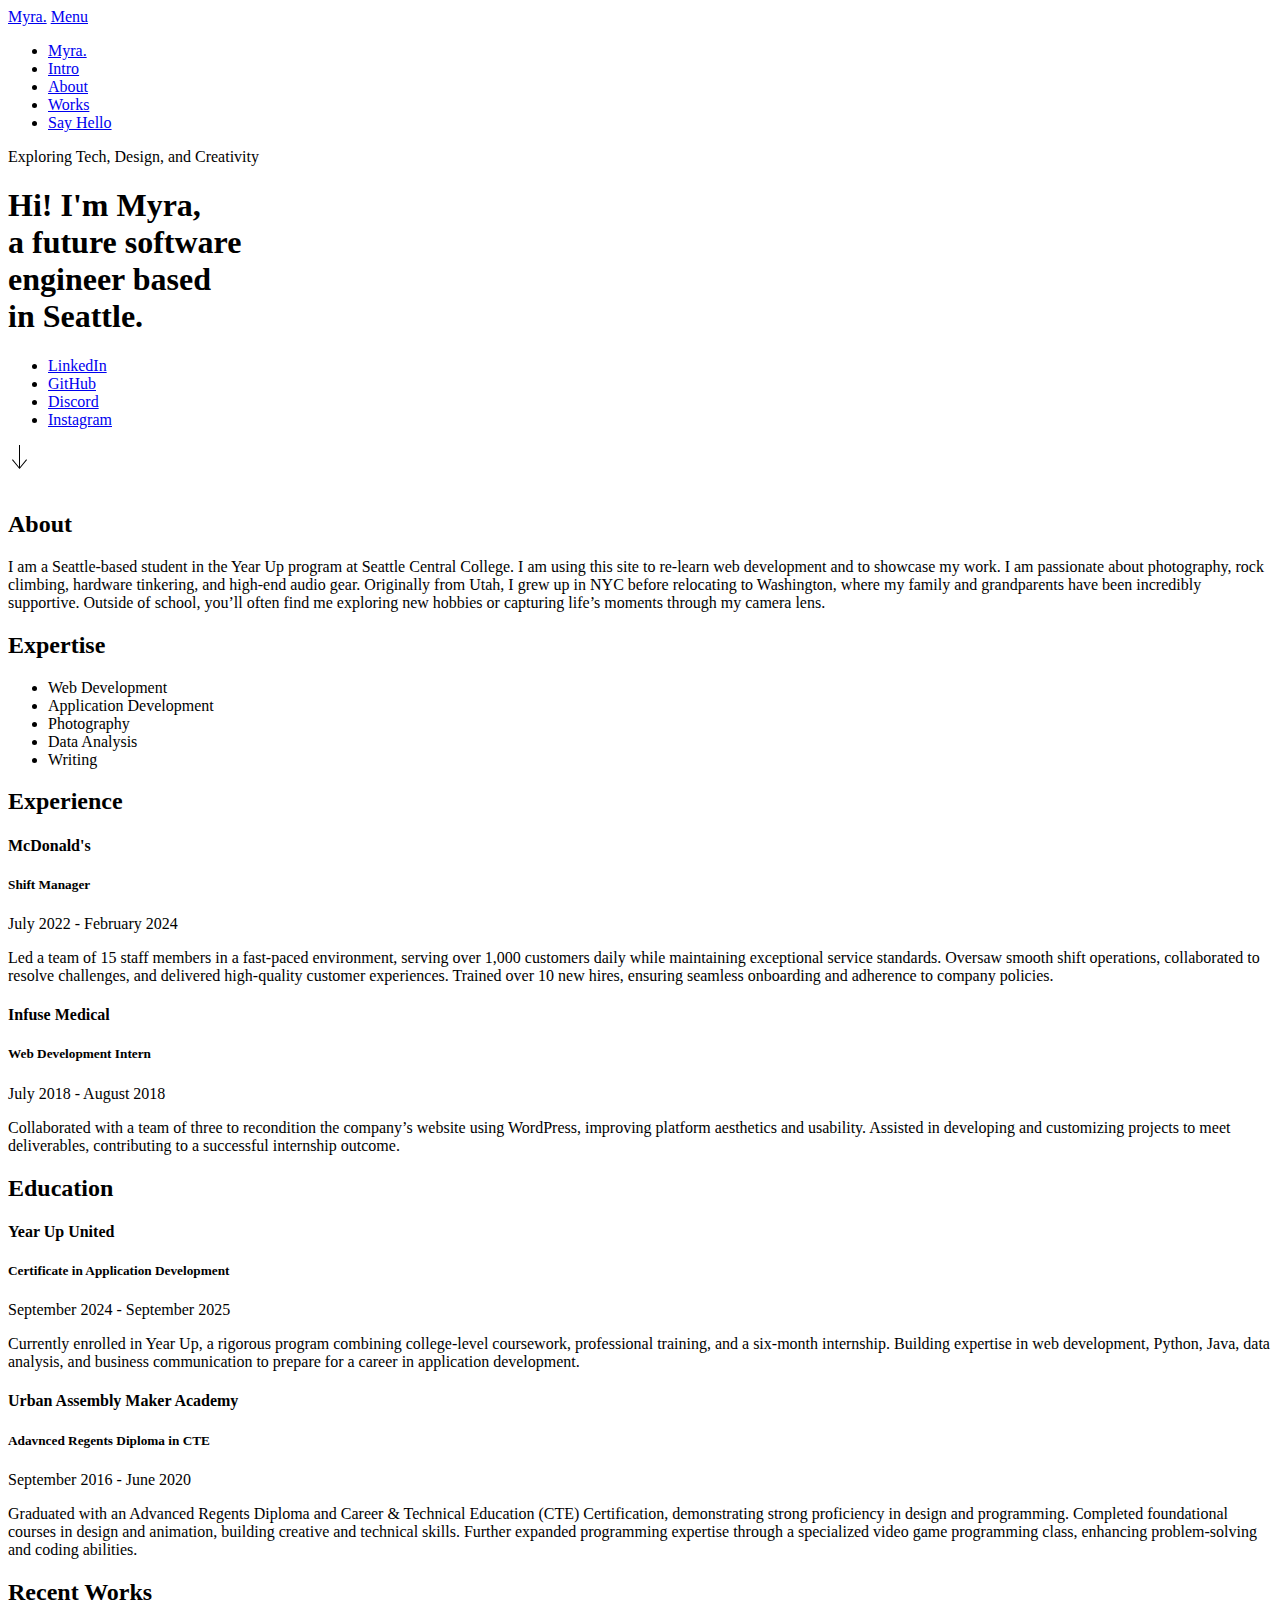
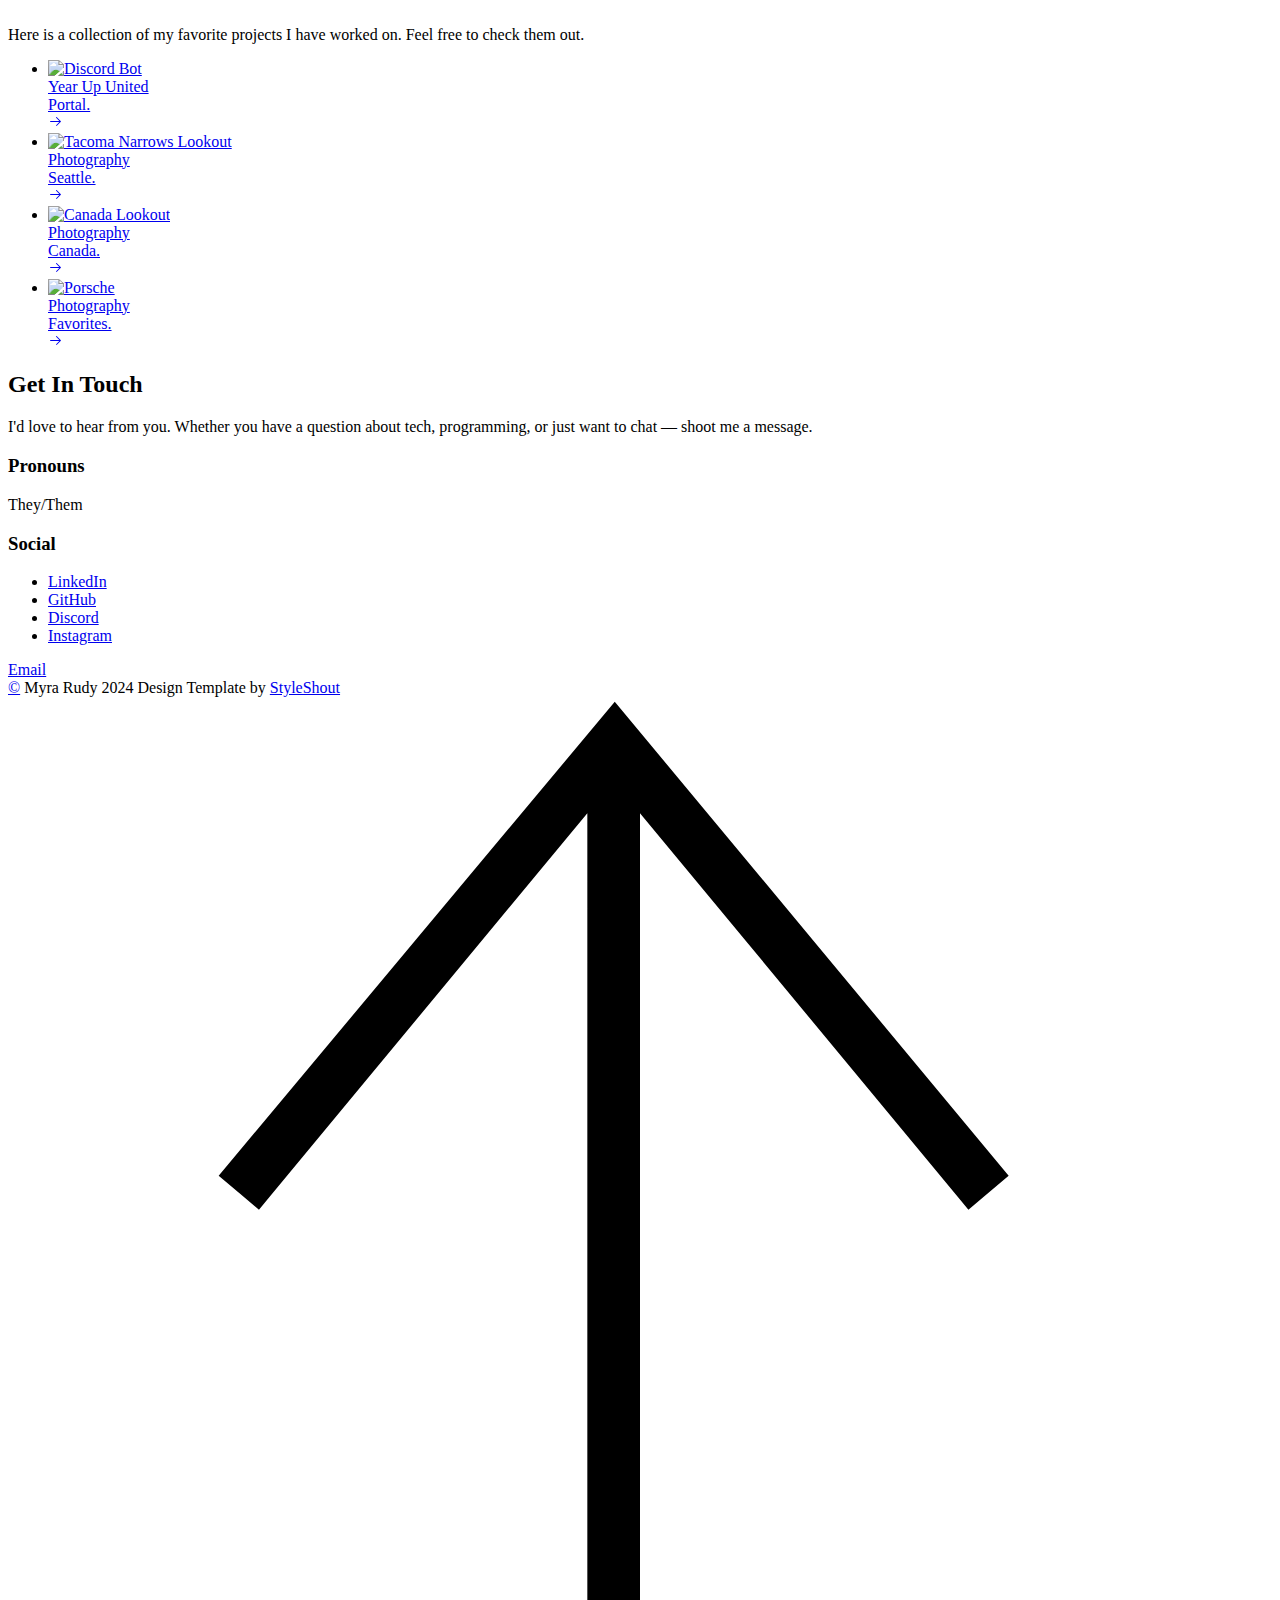
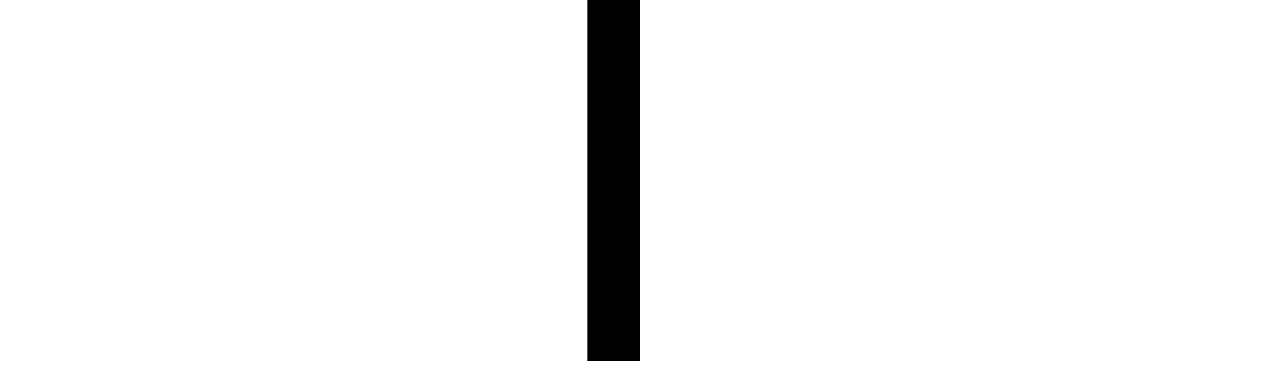
==== index.html @ f9f4e1c4 "Updates project link in index.html to point to audiophile.website" ====
<!DOCTYPE html>
<html class="no-js ss-preload" lang="en">
<head>

    <!--- basic page needs
    ================================================== -->
    <meta charset="utf-8">
    <title>Myra Rudy</title>
    <meta name="description" content="Main Portfolio Website">
    <meta name="author" content="Myra Rudy">

    <!-- mobile specific metas
    ================================================== -->
    <meta name="viewport" content="width=device-width, initial-scale=1">

    <!-- CSS
    ================================================== -->
    <link rel="stylesheet" href="css/vendor.css">
    <link rel="stylesheet" href="css/styles.css">

    <!-- favicons
    ================================================== -->
    <link rel="apple-touch-icon" sizes="180x180" href="images/favicons/apple-touch-icon.png">
    <link rel="icon" type="image/png" sizes="32x32" href="images/favicons/favicon-32x32.png">
    <link rel="icon" type="image/png" sizes="16x16" href="images/favicons/favicon-16x16.png">
    <link rel="manifest" href="site.webmanifest">

</head>

<body id="top">


    <!-- # preloader
    ================================================== -->
    <div id="preloader">
        <div id="loader">
        </div>
    </div>


    <!-- # page wrap
    ================================================== -->
    <div class="s-pagewrap">

        <div class="circles">
            <span></span>
            <span></span>
            <span></span>
            <span></span>
            <span></span>
        </div>


        <!-- ## site header 
        ================================================== -->
        <header class="s-header">

            <div class="header-mobile">
                <span class="mobile-home-link"><a href="index.html">Myra.</a></span>
                <a class="mobile-menu-toggle" href="#0"><span>Menu</span></a>
            </div>

            <div class="row wide main-nav-wrap">
                <nav class="column lg-12 main-nav">
                    <ul>
                        <li><a href="index.html" class="home-link">Myra.</a></li>
                        <li class="current"><a href="#intro" class="smoothscroll">Intro</a></li>
                        <li><a href="#about" class="smoothscroll">About</a></li>
                        <li><a href="#works" class="smoothscroll">Works</a></li>
                        <li><a href="#contact" class="smoothscroll">Say Hello</a></li>
                    </ul>
                </nav>
            </div>

        </header> <!-- end s-header -->


        <!-- ## main content
        ==================================================- -->
        <main class="s-content">


            <!-- ### intro
            ================================================== -->
            <section id="intro" class="s-intro target-section">

                <div class="row intro-content wide">

                    <div class="column">
                        <div class="text-pretitle with-line">
                            Exploring Tech, Design, and Creativity
                        </div>

                        <h1 class="text-huge-title">
                            Hi! I'm Myra,<br>
                            a future software<br> 
                            engineer based <br>
                            in Seattle.
                        </h1>
                    </div>

                    <ul class="intro-social">
                        <li><a href="https://www.linkedin.com/in/m-rudy/" target="_blank">LinkedIn</a></li>
                        <li><a href="https://github.com/n1ji/" target="_blank">GitHub</a></li>
                        <li><a href="https://discord.com/users/280161373495754753/" target="_blank">Discord</a></li>
                        <li><a href="https://www.instagram.com/n1ji.jpg/" target="_blank">Instagram</a></li>
                    </ul>

                </div> <!-- end intro content -->

                <a href="#about" class="intro-scrolldown smoothscroll">
                    <svg width="24" height="24" viewBox="0 0 24 24" xmlns="http://www.w3.org/2000/svg" fill-rule="evenodd" clip-rule="evenodd"><path d="M11 21.883l-6.235-7.527-.765.644 7.521 9 7.479-9-.764-.645-6.236 7.529v-21.884h-1v21.883z"/></svg>
                </a>

            </section> <!-- end s-intro -->


            <!-- ### about
            ================================================== -->
            <section id="about" class="s-about target-section">


                <div class="row about-info wide" data-animate-block>

                    <div class="column lg-6 md-12 about-info__pic-block">
                        <img src="images/about-photo.jpg" 
                             srcset="images/about-photo.jpg 1x, images/about-photo@2x.jpg 2x" alt="" class="about-info__pic" data-animate-el>
                    </div>

                    <div class="column lg-6 md-12">
                        <div class="about-info__text" >

                            <h2 class="text-pretitle with-line" data-animate-el>
                                About
                            </h2>
                            <p class="attention-getter" data-animate-el>
                                I am a Seattle-based student in the Year Up program at Seattle Central College. 
                                I am using this site to re-learn web development 
                                and to showcase my work. I am passionate about photography, rock climbing, 
                                hardware tinkering, and high-end audio gear. Originally from Utah, 
                                I grew up in NYC before relocating to Washington, where my family
                                and grandparents have been incredibly supportive. Outside of school, 
                                you’ll often find me exploring new hobbies or capturing life’s moments 
                                through my camera lens. 
                                
                            </p>
                            <!--<a href="#0" class="btn btn--medium u-fullwidth" data-animate-el>Download CV</a>-->

                        </div>
                    </div>
                </div> <!-- about-info -->


                <div class="row about-expertise" data-animate-block>
                    <div class="column lg-12">

                        <h2 class="text-pretitle" data-animate-el>Expertise</h2>

                        <ul class="skills-list h1" data-animate-el>
                            <li>Web Development</li>
                            <li>Application Development</li>
                            <li>Photography</li>
                            <li>Data Analysis</li>
                            <li>Writing</li>
                        </ul>

                    </div>
                </div> <!-- end about-expertise -->


                <div class="row about-timelines" data-animate-block>

                    <div class="column lg-6 tab-12">

                        <h2 class="text-pretitle" data-animate-el>
                            Experience
                        </h2>

                        <div class="timeline" data-animate-el>

                            <div class="timeline__block">
                                <div class="timeline__bullet"></div>
                                <div class="timeline__header">
                                    <h4 class="timeline__title">McDonald's</h3>
                                    <h5 class="timeline__meta">Shift Manager</h5>
                                    <p class="timeline__timeframe">July 2022 - February 2024</p>
                                </div>
                                <div class="timeline__desc">
                                    <p>Led a team of 15 staff members in a fast-paced environment, serving over 1,000 customers daily while maintaining exceptional service standards. Oversaw smooth shift operations, collaborated to resolve challenges, and delivered high-quality customer experiences. Trained over 10 new hires, ensuring seamless onboarding and adherence to company policies.</p>
                                </div>
                            </div>
    
                            <div class="timeline__block">
                                <div class="timeline__bullet"></div>
                                <div class="timeline__header">
                                    <h4 class="timeline__title">Infuse Medical</h4>
                                    <h5 class="timeline__meta">Web Development Intern</h5>
                                    <p class="timeline__timeframe">July 2018 - August 2018</p>
                                </div>
                                <div class="timeline__desc">
                                    <p>Collaborated with a team of three to recondition the company’s website using WordPress, improving platform aesthetics and usability. Assisted in developing and customizing projects to meet deliverables, contributing to a successful internship outcome.</p>
                                </div>
                            </div>
    
                        </div> <!-- end timeline -->

                    </div> <!-- end column -->

                    <div class="column lg-6 tab-12">

                        <h2 class="text-pretitle" data-animate-el>
                            Education
                        </h2>

                        <div class="timeline" data-animate-el>

                            <div class="timeline__block">
                                <div class="timeline__bullet"></div>
                                <div class="timeline__header">
                                    <h4 class="timeline__title">Year Up United</h3>
                                    <h5 class="timeline__meta">Certificate in Application Development</h5>
                                    <p class="timeline__timeframe">September 2024 - September 2025</p>
                                </div>
                                <div class="timeline__desc">
                                    <p>Currently enrolled in Year Up, a rigorous program combining college-level coursework, professional training, and a six-month internship. Building expertise in web development, Python, Java, data analysis, and business communication to prepare for a career in application development.</p>
                                </div>
                            </div>
    
                            <div class="timeline__block">
                                <div class="timeline__bullet"></div>
                                <div class="timeline__header">
                                    <h4 class="timeline__title">Urban Assembly Maker Academy</h4>
                                    <h5 class="timeline__meta">Adavnced Regents Diploma in CTE</h5>
                                    <p class="timeline__timeframe">September 2016 - June 2020</p>
                                </div>
                                <div class="timeline__desc">
                                    <p>Graduated with an Advanced Regents Diploma and Career & Technical Education (CTE) Certification, demonstrating strong proficiency in design and programming. Completed foundational courses in design and animation, building creative and technical skills. Further expanded programming expertise through a specialized video game programming class, enhancing problem-solving and coding abilities.</p>
                                </div>
                            </div>
    
                        </div> <!-- end timeline -->
                        
                    </div> <!-- end column -->


                </div> <!-- end about-timelines -->

            </section> <!-- end s-about -->


            <!-- ### works
            ================================================== -->
            <section id="works" class="s-works target-section">


                <div class="row works-portfolio">

                    <div class="column lg-12" data-animate-block>

                        <h2 class="text-pretitle" data-animate-el>
                            Recent Works
                        </h2>
                        <p class="h1" data-animate-el>
                            Here is a collection of my favorite projects I have worked on. Feel free to check them out.
                        </p>
    
                        <ul class="folio-list row block-lg-one-half block-stack-on-1000">

                            <li class="folio-list__item column" data-animate-el>
                                <a class="folio-list__item-link" href="#modal-01">
                                    <div class="folio-list__item-pic">
                                        <img src="images/portfolio/botsmall.jpg"
                                             srcset="images/portfolio/botsmall.jpg 1x"  alt="Discord Bot">
                                    </div>
                                    
                                    <div class="folio-list__item-text">
                                        <div class="folio-list__item-cat">
                                            Year Up United
                                        </div>
                                        <div class="folio-list__item-title">
                                            Portal.
                                        </div>
                                    </div>
                                </a>
                                <a class="folio-list__proj-link" href="#" title="project link">
                                    <svg width="15" height="15" viewBox="0 0 15 15" fill="none" xmlns="http://www.w3.org/2000/svg"><path d="M8.14645 3.14645C8.34171 2.95118 8.65829 2.95118 8.85355 3.14645L12.8536 7.14645C13.0488 7.34171 13.0488 7.65829 12.8536 7.85355L8.85355 11.8536C8.65829 12.0488 8.34171 12.0488 8.14645 11.8536C7.95118 11.6583 7.95118 11.3417 8.14645 11.1464L11.2929 8H2.5C2.22386 8 2 7.77614 2 7.5C2 7.22386 2.22386 7 2.5 7H11.2929L8.14645 3.85355C7.95118 3.65829 7.95118 3.34171 8.14645 3.14645Z" fill="currentColor" fill-rule="evenodd" clip-rule="evenodd"></path></svg>
                                </a>
                            </li> <!--end folio-list__item -->

                            <li class="folio-list__item column" data-animate-el>
                                <a class="folio-list__item-link" href="#modal-02">
                                    <div class="folio-list__item-pic">
                                        <img src="images/portfolio/seattlesmall.jpg" 
                                             srcset="images/portfolio/seattlesmall.jpg 1x, images/portfolio/seattlesmall.jpg 2x" alt="Tacoma Narrows Lookout">
                                    </div>
                                    
                                    <div class="folio-list__item-text">
                                        <div class="folio-list__item-cat">
                                            Photography
                                        </div>
                                        <div class="folio-list__item-title">
                                            Seattle.
                                        </div>
                                    </div>
                                </a>
                                <a class="folio-list__proj-link" href="#" title="project link">
                                    <svg width="15" height="15" viewBox="0 0 15 15" fill="none" xmlns="http://www.w3.org/2000/svg"><path d="M8.14645 3.14645C8.34171 2.95118 8.65829 2.95118 8.85355 3.14645L12.8536 7.14645C13.0488 7.34171 13.0488 7.65829 12.8536 7.85355L8.85355 11.8536C8.65829 12.0488 8.34171 12.0488 8.14645 11.8536C7.95118 11.6583 7.95118 11.3417 8.14645 11.1464L11.2929 8H2.5C2.22386 8 2 7.77614 2 7.5C2 7.22386 2.22386 7 2.5 7H11.2929L8.14645 3.85355C7.95118 3.65829 7.95118 3.34171 8.14645 3.14645Z" fill="currentColor" fill-rule="evenodd" clip-rule="evenodd"></path></svg>
                                </a>
                            </li> <!--end folio-list__item -->

                            <li class="folio-list__item column" data-animate-el>
                                <a class="folio-list__item-link" href="#modal-03">
                                    <div class="folio-list__item-pic">
                                        <img src="images/portfolio/canadasmall.jpg" 
                                             srcset="images/portfolio/canadasmall.jpg 1x, images/portfolio/canadasmall.jpg 2x" alt="Canada Lookout">
                                    </div>
                                    
                                    <div class="folio-list__item-text">
                                        <div class="folio-list__item-cat">
                                            Photography
                                        </div>
                                        <div class="folio-list__item-title">
                                            Canada.
                                        </div>
                                    </div>
                                </a>
                                <a class="folio-list__proj-link" href="#" title="project link">
                                    <svg width="15" height="15" viewBox="0 0 15 15" fill="none" xmlns="http://www.w3.org/2000/svg"><path d="M8.14645 3.14645C8.34171 2.95118 8.65829 2.95118 8.85355 3.14645L12.8536 7.14645C13.0488 7.34171 13.0488 7.65829 12.8536 7.85355L8.85355 11.8536C8.65829 12.0488 8.34171 12.0488 8.14645 11.8536C7.95118 11.6583 7.95118 11.3417 8.14645 11.1464L11.2929 8H2.5C2.22386 8 2 7.77614 2 7.5C2 7.22386 2.22386 7 2.5 7H11.2929L8.14645 3.85355C7.95118 3.65829 7.95118 3.34171 8.14645 3.14645Z" fill="currentColor" fill-rule="evenodd" clip-rule="evenodd"></path></svg>
                                </a>
                            </li> <!--end folio-list__item -->

                            <li class="folio-list__item column" data-animate-el>
                                <a class="folio-list__item-link" href="#modal-04">
                                    <div class="folio-list__item-pic">
                                        <img src="images/portfolio/porsche-square.jpg"
                                             srcset="images/portfolio/porsche-square.jpg 1x, images/portfolio/porsche-square.jpg 2x" alt="Porsche">
                                    </div>
                                    
                                    <div class="folio-list__item-text">
                                        <div class="folio-list__item-cat">
                                            Photography
                                        </div>
                                        <div class="folio-list__item-title">
                                            Favorites.
                                        </div>
                                    </div>
                                </a>
                                <a class="folio-list__proj-link" href="#" title="project link">
                                    <svg width="15" height="15" viewBox="0 0 15 15" fill="none" xmlns="http://www.w3.org/2000/svg"><path d="M8.14645 3.14645C8.34171 2.95118 8.65829 2.95118 8.85355 3.14645L12.8536 7.14645C13.0488 7.34171 13.0488 7.65829 12.8536 7.85355L8.85355 11.8536C8.65829 12.0488 8.34171 12.0488 8.14645 11.8536C7.95118 11.6583 7.95118 11.3417 8.14645 11.1464L11.2929 8H2.5C2.22386 8 2 7.77614 2 7.5C2 7.22386 2.22386 7 2.5 7H11.2929L8.14645 3.85355C7.95118 3.65829 7.95118 3.34171 8.14645 3.14645Z" fill="currentColor" fill-rule="evenodd" clip-rule="evenodd"></path></svg>
                                </a>
                            </li> <!--end folio-list__item -->
<!--
                            <li class="folio-list__item column" data-animate-el>
                                <a class="folio-list__item-link" href="#modal-05">
                                    <div class="folio-list__item-pic">
                                        <img src="images/portfolio/sanddunes.jpg" 
                                             srcset="images/portfolio/sanddunes.jpg 1x, images/portfolio/sanddunes@2x.jpg 2x" alt="">
                                    </div>
                                    
                                    <div class="folio-list__item-text">
                                        <div class="folio-list__item-cat">
                                            Illustration
                                        </div>
                                        <div class="folio-list__item-title">
                                            Sand Dunes.
                                        </div>
                                    </div>
                                </a>
                                <a class="folio-list__proj-link" href="#" title="project link">
                                    <svg width="15" height="15" viewBox="0 0 15 15" fill="none" xmlns="http://www.w3.org/2000/svg"><path d="M8.14645 3.14645C8.34171 2.95118 8.65829 2.95118 8.85355 3.14645L12.8536 7.14645C13.0488 7.34171 13.0488 7.65829 12.8536 7.85355L8.85355 11.8536C8.65829 12.0488 8.34171 12.0488 8.14645 11.8536C7.95118 11.6583 7.95118 11.3417 8.14645 11.1464L11.2929 8H2.5C2.22386 8 2 7.77614 2 7.5C2 7.22386 2.22386 7 2.5 7H11.2929L8.14645 3.85355C7.95118 3.65829 7.95118 3.34171 8.14645 3.14645Z" fill="currentColor" fill-rule="evenodd" clip-rule="evenodd"></path></svg>
                                </a>
                            </li> <!--end folio-list__item -->
<!--
                            <li class="folio-list__item column" data-animate-el>
                                <a class="folio-list__item-link" href="#modal-06">
                                    <div class="folio-list__item-pic">
                                        <img src="images/portfolio/minimalismo.jpg" 
                                             srcset="images/portfolio/minimalismo.jpg 1x, images/portfolio/minimalismo@2x.jpg 2x" alt="">
                                    </div>
                                    
                                    <div class="folio-list__item-text">
                                        <div class="folio-list__item-cat">
                                            Branding
                                        </div>
                                        <div class="folio-list__item-title">
                                            Minimalismo.
                                        </div>
                                    </div>
                                </a>
                                <a class="folio-list__proj-link" href="#" title="project link">
                                    <svg width="15" height="15" viewBox="0 0 15 15" fill="none" xmlns="http://www.w3.org/2000/svg"><path d="M8.14645 3.14645C8.34171 2.95118 8.65829 2.95118 8.85355 3.14645L12.8536 7.14645C13.0488 7.34171 13.0488 7.65829 12.8536 7.85355L8.85355 11.8536C8.65829 12.0488 8.34171 12.0488 8.14645 11.8536C7.95118 11.6583 7.95118 11.3417 8.14645 11.1464L11.2929 8H2.5C2.22386 8 2 7.77614 2 7.5C2 7.22386 2.22386 7 2.5 7H11.2929L8.14645 3.85355C7.95118 3.65829 7.95118 3.34171 8.14645 3.14645Z" fill="currentColor" fill-rule="evenodd" clip-rule="evenodd"></path></svg>
                                </a>
                            </li> <!--end folio-list__item -->

                        </ul> <!-- end folio-list -->

                    </div> <!-- end column -->


                    <!-- Modal Templates Popup
                    -------------------------------------------- -->
                    <div id="modal-01" hidden>
                        <div class="modal-popup">
                            <img src="images/portfolio/gallery/g-discord-bot.jpg" alt="Discord Bot">
                
                            <div class="modal-popup__desc">
                                <h5>Portal</h5>
                                <p>This portal site showcases my work and projects from my time at Year Up, with a focus on web development and creative pursuits, while providing an overview of my skills and experiences.</p>
                                <ul class="modal-popup__cat">
                                    <li>Python</li>
                                    <li>Software Development</li>
                                    <li>Web Development</li>
                                </ul>
                            </div>
                
                            <a href="https://audiophile.website/" class="modal-popup__details" target="_blank">Project link</a>
                        </div>
                    </div> <!-- end modal -->

                    <div id="modal-02" hidden>
                        <div class="modal-popup">
                            <img src="images/portfolio/gallery/g-seattle.jpg" alt="Tacoma Narrows Lookout">
                
                            <div class="modal-popup__desc">
                                <h5>Seattle Photos</h5>
                                <p>This is a collection of photos I've taken around Seattle, mainly featuring Year Up moments.</p>
                                <ul class="modal-popup__cat">
                                    <li>Photography</li>
                                </ul>
                            </div>
                
                            <a href="https://adobe.ly/4frtoty" class="modal-popup__details" target="_blank">Album link</a>
                        </div>
                    </div> <!-- end modal -->

                    <div id="modal-03" hidden>
                        <div class="modal-popup">
                            <img src="images/portfolio/gallery/g-canada.jpg" alt="Canada Lookout">
                
                            <div class="modal-popup__desc">
                                <h5>Canada Photos</h5>
                                <p>This is a collection of photos I’ve taken during my adventures in Canada, mostly capturing moments with my girlfriend.</p>
                                <ul class="modal-popup__cat">
                                    <li>Photography</li>
                                </ul>
                            </div>
                
                            <a href="https://adobe.ly/4f0o2EQ" class="modal-popup__details" target="_blank">Album link</a>
                        </div>
                    </div> <!-- end modal -->

                    <div id="modal-04" hidden>
                        <div class="modal-popup">
                            <img src="images/portfolio/gallery/g-porsche.jpg" alt="Porsche">
                
                            <div class="modal-popup__desc">
                                <h5>Favorites</h5>
                                <p>This collection showcases some of my favorite photos taken throughout my journey with my Sony a6600.</p>
                                <ul class="modal-popup__cat">
                                    <li>Photography</li>
                                </ul>
                            </div>
                
                            <a href="https://adobe.ly/3YMcVsL" class="modal-popup__details" target="_blank">Album link</a>
                        </div>
                    </div> <!-- end modal -->

                    <div id="modal-05" hidden>
                        <div class="modal-popup">

                            <img src="images/portfolio/gallery/g-sanddunes.jpg" alt="">
                
                            <div class="modal-popup__desc">
                                <h5>Sand Dunes</h5>
                                <p>Proin gravida nibh vel velit auctor aliquet. Aenean sollicitudin, lorem quis bibendum auctor, nisi elit consequat ipsum, nec sagittis sem nibh id elit.</p>
                                <ul class="modal-popup__cat">
                                    <li>Illustration</li>
                                </ul>
                            </div>
                
                            <a href="https://www.behance.net/" class="modal-popup__details">Project link</a>
                        </div>
                    </div> <!-- end modal -->

                    <div id="modal-06" hidden>
                        <div class="modal-popup">
                            <img src="images/portfolio/gallery/g-minimalismo.jpg" alt="">
                
                            <div class="modal-popup__desc">
                                <h5>Minimalismo</h5>
                                <p>Quisquam vel libero consequuntur autem voluptas. Qui aut vero. Omnis fugit mollitia cupiditate voluptas. Aenean sollicitudin, lorem quis bibendum auctor.</p>
                                <ul class="modal-popup__cat">
                                    <li>Branding</li>
                                    <li>Product Design</li>
                                </ul>
                            </div>
                
                            <a href="https://www.behance.net/" class="modal-popup__details">Project link</a>
                        </div>
                    </div> <!-- end modal -->

                </div> <!-- end works-portfolio -->

<!--
                <div class="row testimonials">
                    <div class="column lg-12" data-animate-block>
        
                        <div class="swiper-container testimonial-slider" data-animate-el>
        
                            <div class="swiper-wrapper">

                                <div class="testimonial-slider__slide swiper-slide">
                                    <div class="testimonial-slider__author">
                                        <img src="images/avatars/user-02.jpg" alt="Author image" class="testimonial-slider__avatar">
                                        <cite class="testimonial-slider__cite">
                                            <strong>Tim Cook</strong>
                                            <span>CEO, Apple</span>
                                        </cite>
                                    </div>
                                    <p>
                                    Molestiae incidunt consequatur quis ipsa autem nam sit enim magni. Voluptas tempore rem. 
                                    Explicabo a quaerat sint autem dolore ducimus ut consequatur neque.  Nisi dolores quaerat fuga rem nihil nostrum.
                                    Laudantium quia consequatur molestias delectus culpa.
                                    </p>
                                </div> <!-- end testimonial-slider__slide -->
<!--                
                                <div class="testimonial-slider__slide swiper-slide">
                                    <div class="testimonial-slider__author">
                                        <img src="images/avatars/user-03.jpg" alt="Author image" class="testimonial-slider__avatar">
                                        <cite class="testimonial-slider__cite">
                                            <strong>Sundar Pichai</strong>
                                            <span>CEO, Google</span>
                                        </cite>
                                    </div>
                                    <p>
                                    Excepturi nam cupiditate culpa doloremque deleniti repellat. Veniam quos repellat voluptas animi adipisci.
                                    Nisi eaque consequatur. Voluptatem dignissimos ut ducimus accusantium perspiciatis.
                                    Quasi voluptas eius distinctio. Atque eos maxime.
                                    </p>
                                </div> <!-- end testimonial-slider__slide -->
<!--                
                                <div class="testimonial-slider__slide swiper-slide">
                                    <div class="testimonial-slider__author">
                                        <img src="images/avatars/user-01.jpg" alt="Author image" class="testimonial-slider__avatar">
                                        <cite class="testimonial-slider__cite">
                                            <strong>Satya Nadella</strong>
                                            <span>CEO, Microsoft</span>
                                        </cite>
                                    </div>
                                    <p>
                                    Repellat dignissimos libero. Qui sed at corrupti expedita voluptas odit. Nihil ea quia nesciunt. Ducimus aut sed ipsam.  
                                    Autem eaque officia cum exercitationem sunt voluptatum accusamus. Quasi voluptas eius distinctio.
                                    Voluptatem dignissimos ut.
                                    </p>
                                </div> <!-- end testimonial-slider__slide -->
<!--        
                                <div class="testimonial-slider__slide swiper-slide">
                                    <div class="testimonial-slider__author">
                                        <img src="images/avatars/user-06.jpg" alt="Author image" class="testimonial-slider__avatar">
                                        <cite class="testimonial-slider__cite">
                                            <strong>Jeff Bezos</strong>
                                            <span>CEO, Amazon</span>
                                        </cite>
                                    </div>
                                    <p>
                                    Nunc interdum lacus sit amet orci. Vestibulum dapibus nunc ac augue. Fusce vel dui. In ac felis 
                                    quis tortor malesuada pretium. Curabitur vestibulum aliquam leo. Qui sed at corrupti expedita voluptas odit. 
                                    Nihil ea quia nesciunt. Ducimus aut sed ipsam.
                                    </p>
                                </div> <!-- end testimonial-slider__slide -->
<!--            
                            </div> <!-- end swiper-wrapper -->
        
<!--                            <div class="swiper-pagination"></div>
        
<!--                        </div> <!-- end swiper-container -->
<!--        
                    </div> <!-- end column -->
<!--                </div> <!-- end row testimonials -->

            </section> <!-- end s-works -->
        

            

            <!-- ### contact
            ================================================== -->
            <section id="contact" class="s-contact target-section">

                <div class="row contact-top">
                    <div class="column lg-12">
                        <h2 class="text-pretitle">
                            Get In Touch
                        </h2>

                        <p class="h1">
                            I'd love to hear from you.
                            Whether you have a question about 
                            tech, programming, or just want to chat — shoot me a message.
                        </p>
                    </div>
                </div> <!-- end contact-top -->

                <div class="row contact-bottom">
                    <div class="column lg-3 md-5 tab-6 stack-on-550 contact-block">
                        <h3 class="text-pretitle">Pronouns</h3>
                        <p class="contact-links">
                            <!--<a href="mailto:myra@n1ji.xyz" class="mailtoui">mrya@n1ji.xyz</a> <br>
                            <a href="tel:+3472317187">+1 347 231 7187</a>-->
                            They/Them <br>
                        </p>
                    </div>
                    <div class="column lg-4 md-5 tab-6 stack-on-550 contact-block">
                        <h3 class="text-pretitle">Social</h3>
                        <ul class="contact-social">
                            <li><a href="https://www.linkedin.com/in/m-rudy/" target="_blank">LinkedIn</a></li>
                            <li><a href="https://github.com/n1ji/" target="_blank">GitHub</a></li>
                            <li><a href="https://discord.com/users/280161373495754753/" target="_blank">Discord</a></li>
                            <li><a href="https://www.instagram.com/n1ji.jpg/" target="_blank">Instagram</a></li>
                        </ul>
                    </div>
                    <div class="column lg-4 md-12 contact-block">
                        <a href="mailto:myra@n1ji.xyz" class="mailtoui btn btn--medium u-fullwidth contact-btn">Email</a>
                    </div>
                </div> <!-- end contact-bottom -->

            </section> <!-- end contact -->

        </main> <!-- end s-content -->


        <!-- ## footer
        ================================================== -->
        <footer class="s-footer">

            <div class="row">
                <div class="column ss-copyright">
                    <span><a href="https://c.tenor.com/ua2pghKGg4YAAAAC/tenor.gif" target="_blank">©</a> Myra Rudy 2024</span> 
                    <span>Design Template by <a href="https://www.styleshout.com/">StyleShout</a><!-- Distribution By <a href="https://themewagon.com">Themewagon</a>--></span>
                </div>

                <div class="ss-go-top">
                    <a class="smoothscroll" title="Back to Top" href="#top">
                        <svg xmlns="http://www.w3.org/2000/svg" viewBox="0 0 24 24" fill-rule="evenodd" clip-rule="evenodd"><path d="M11 2.206l-6.235 7.528-.765-.645 7.521-9 7.479 9-.764.646-6.236-7.53v21.884h-1v-21.883z"/></svg>
                    </a>
                </div>
            </div>

        </footer> <!-- end s-footer -->

    </div> <!-- end -s-pagewrap -->


    <!-- Java Script
    ================================================== -->
    <script src="js/plugins.js"></script>
    <script src="js/main.js"></script>

</body>
</html>
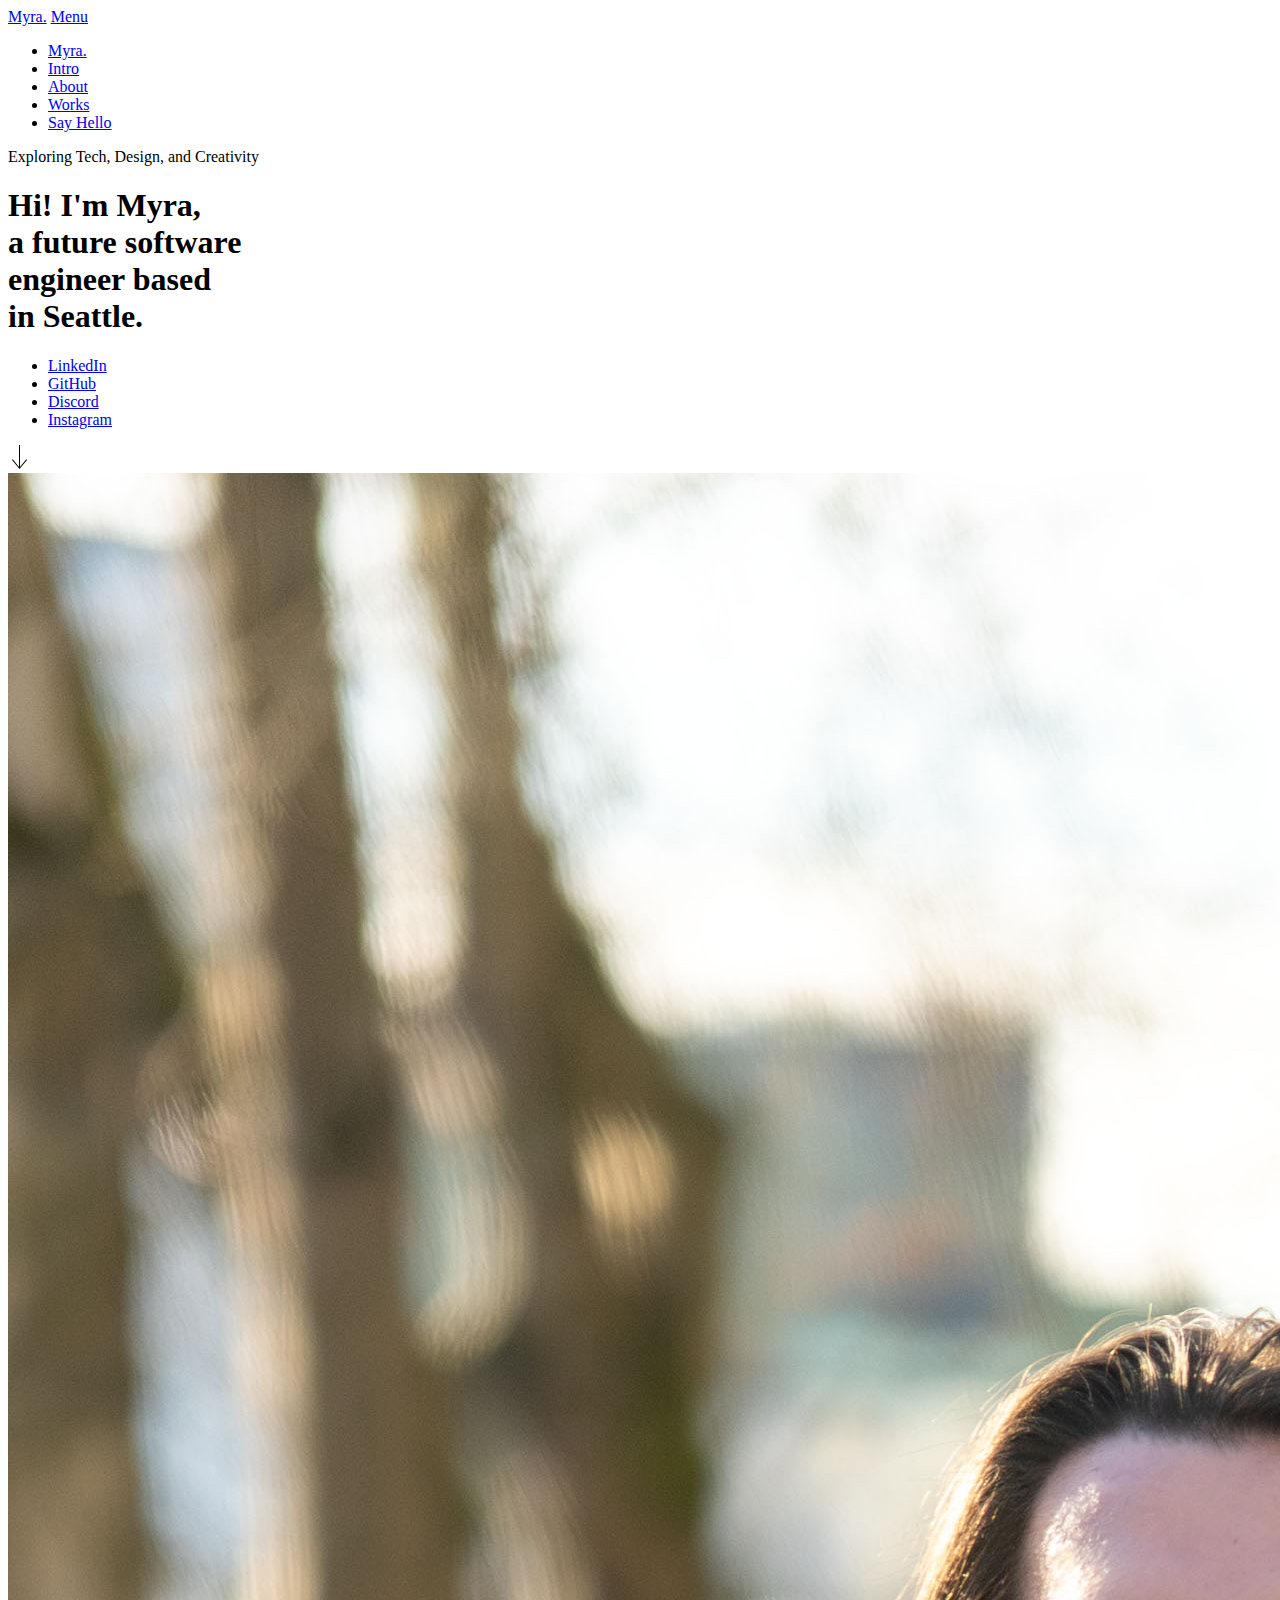
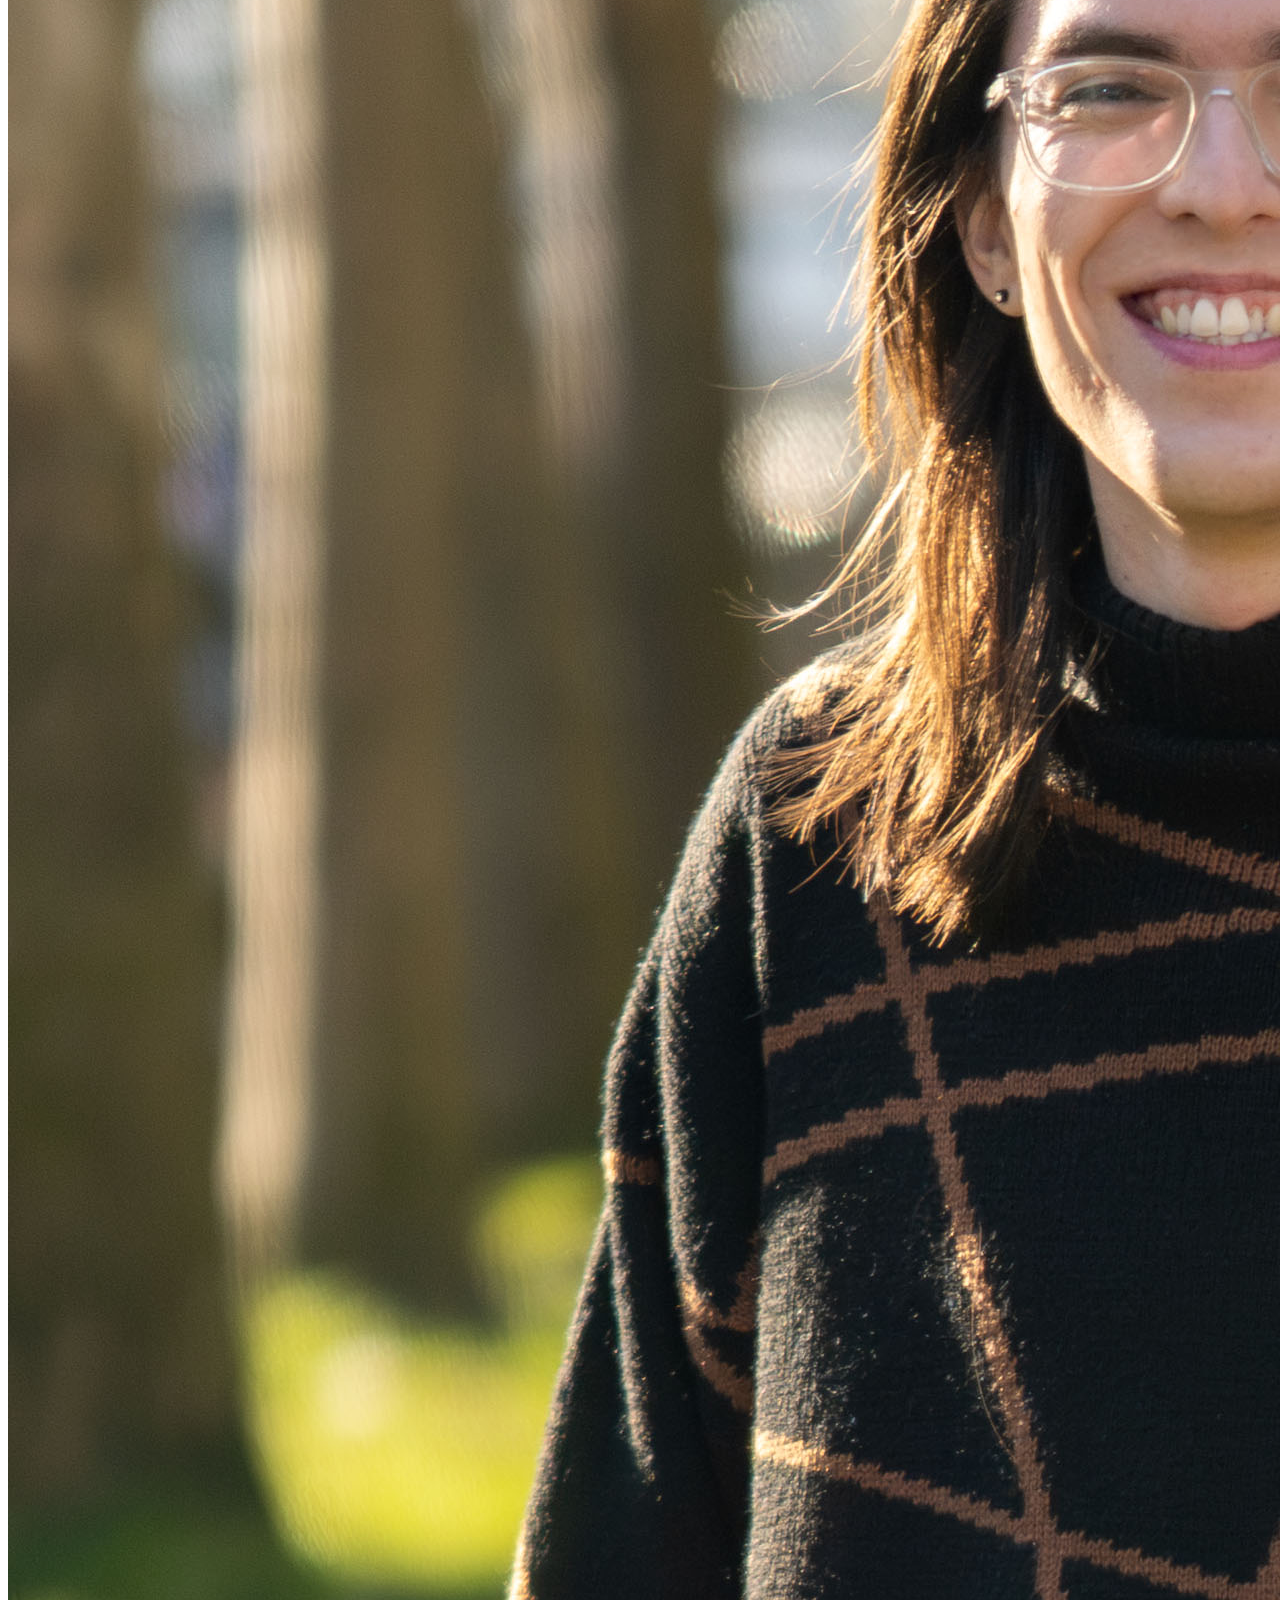
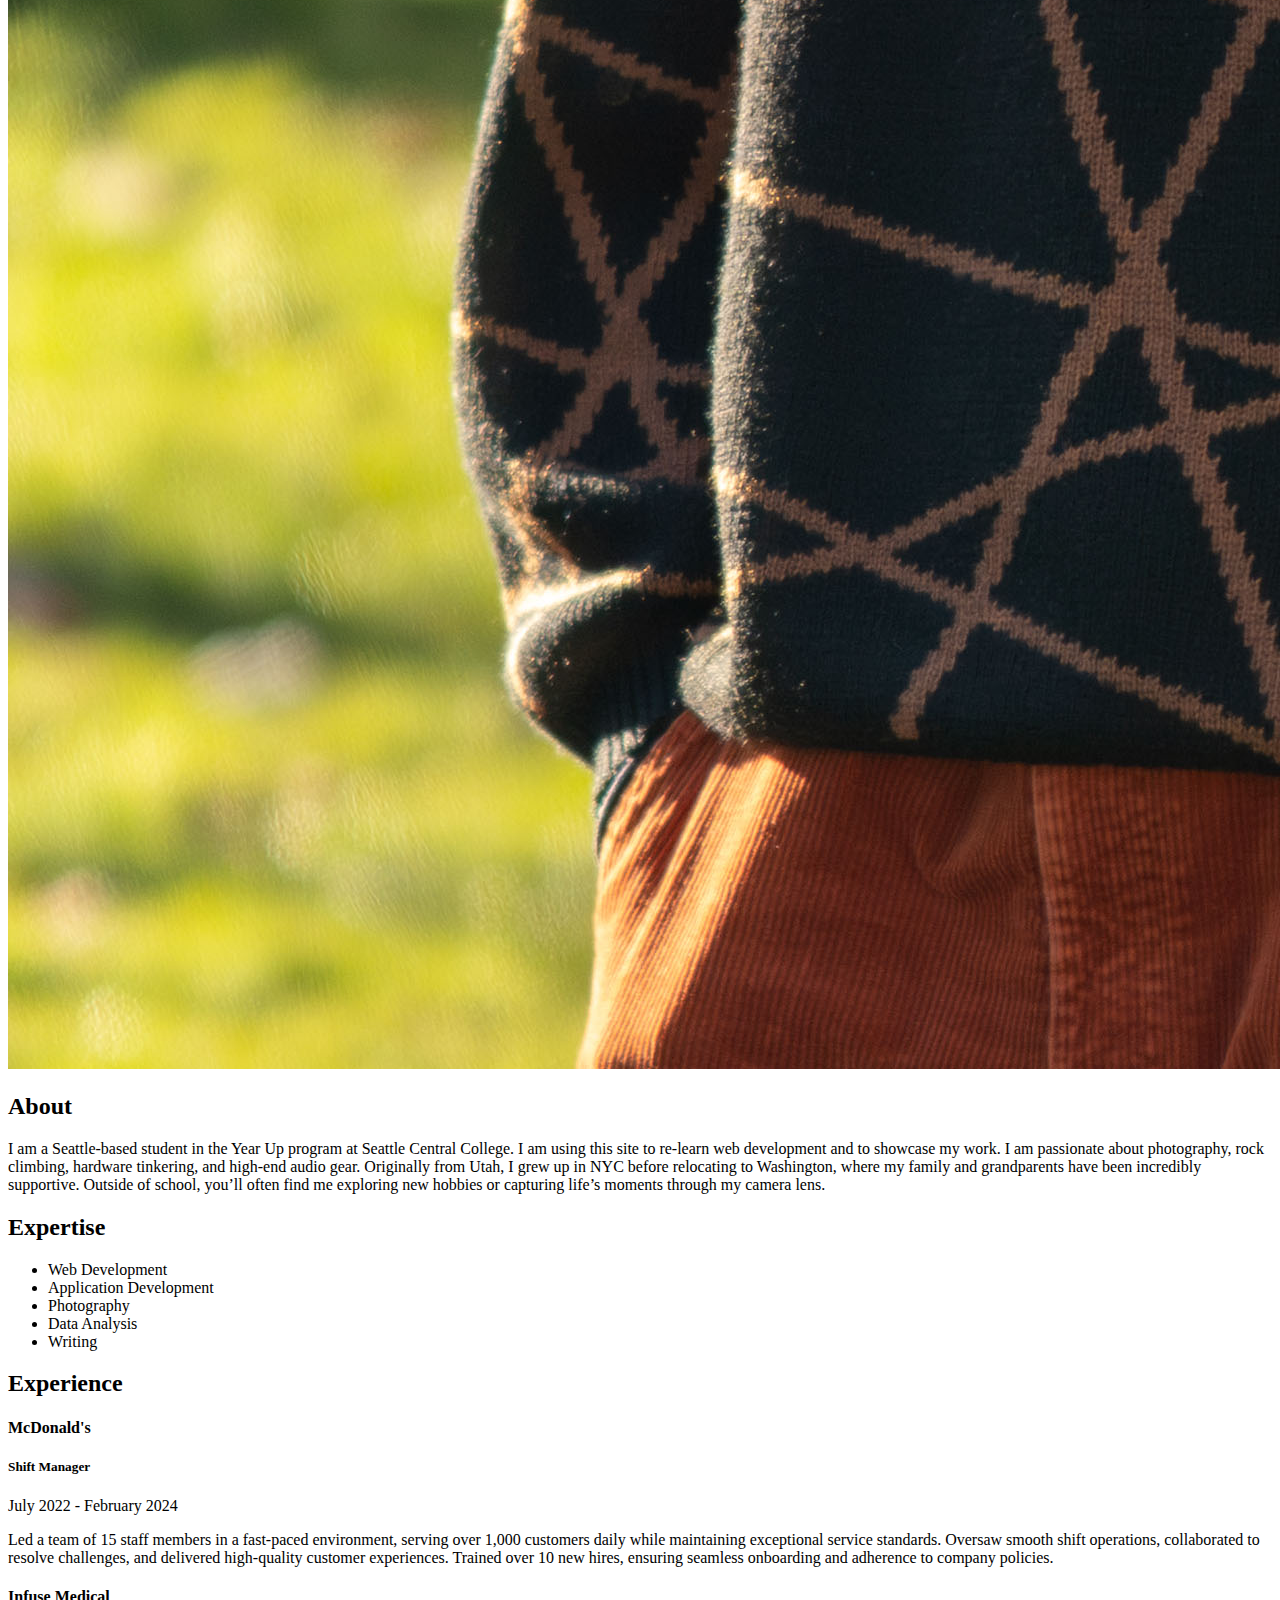
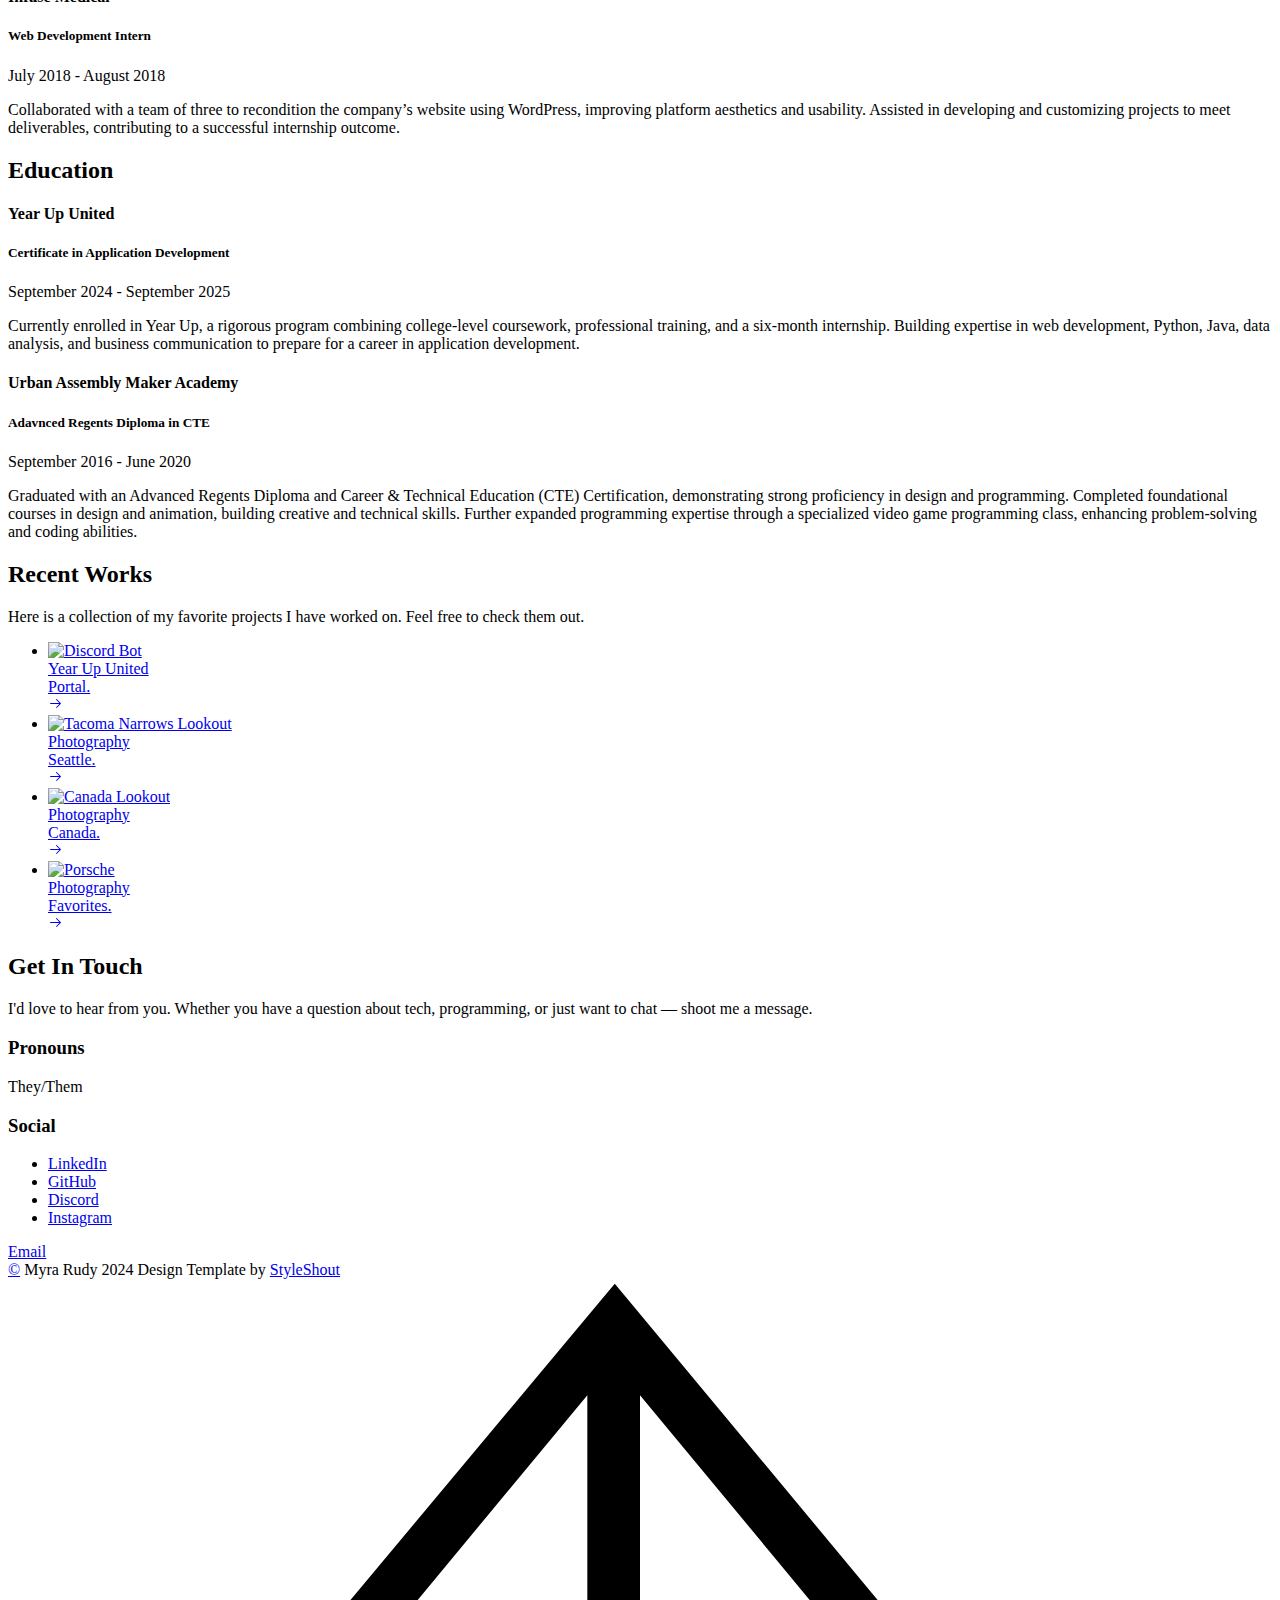
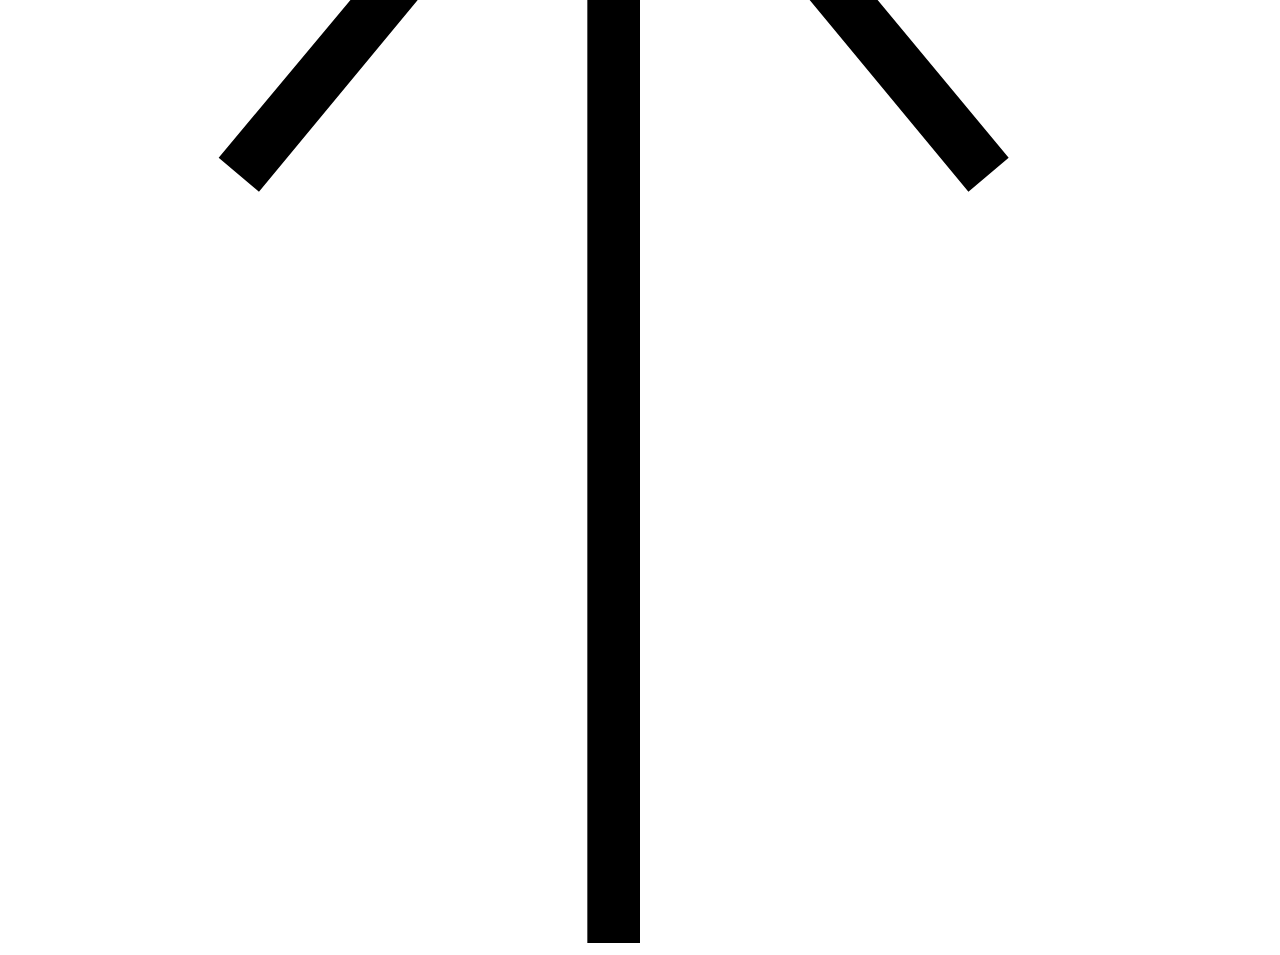
==== commit e6238e14: "Removes outdated images and updates references in index.html" ====
--- a/index.html
+++ b/index.html
@@ -123,8 +123,8 @@
                 <div class="row about-info wide" data-animate-block>
 
                     <div class="column lg-6 md-12 about-info__pic-block">
-                        <img src="images/about-photo.jpg" 
-                             srcset="images/about-photo.jpg 1x, images/about-photo@2x.jpg 2x" alt="" class="about-info__pic" data-animate-el>
+                        <img src="images/about.jpg"
+                             srcset="images/about.jpg 1x, images/about@2x.jpg 2x" alt="" class="about-info__pic" data-animate-el>
                     </div>
 
                     <div class="column lg-6 md-12">
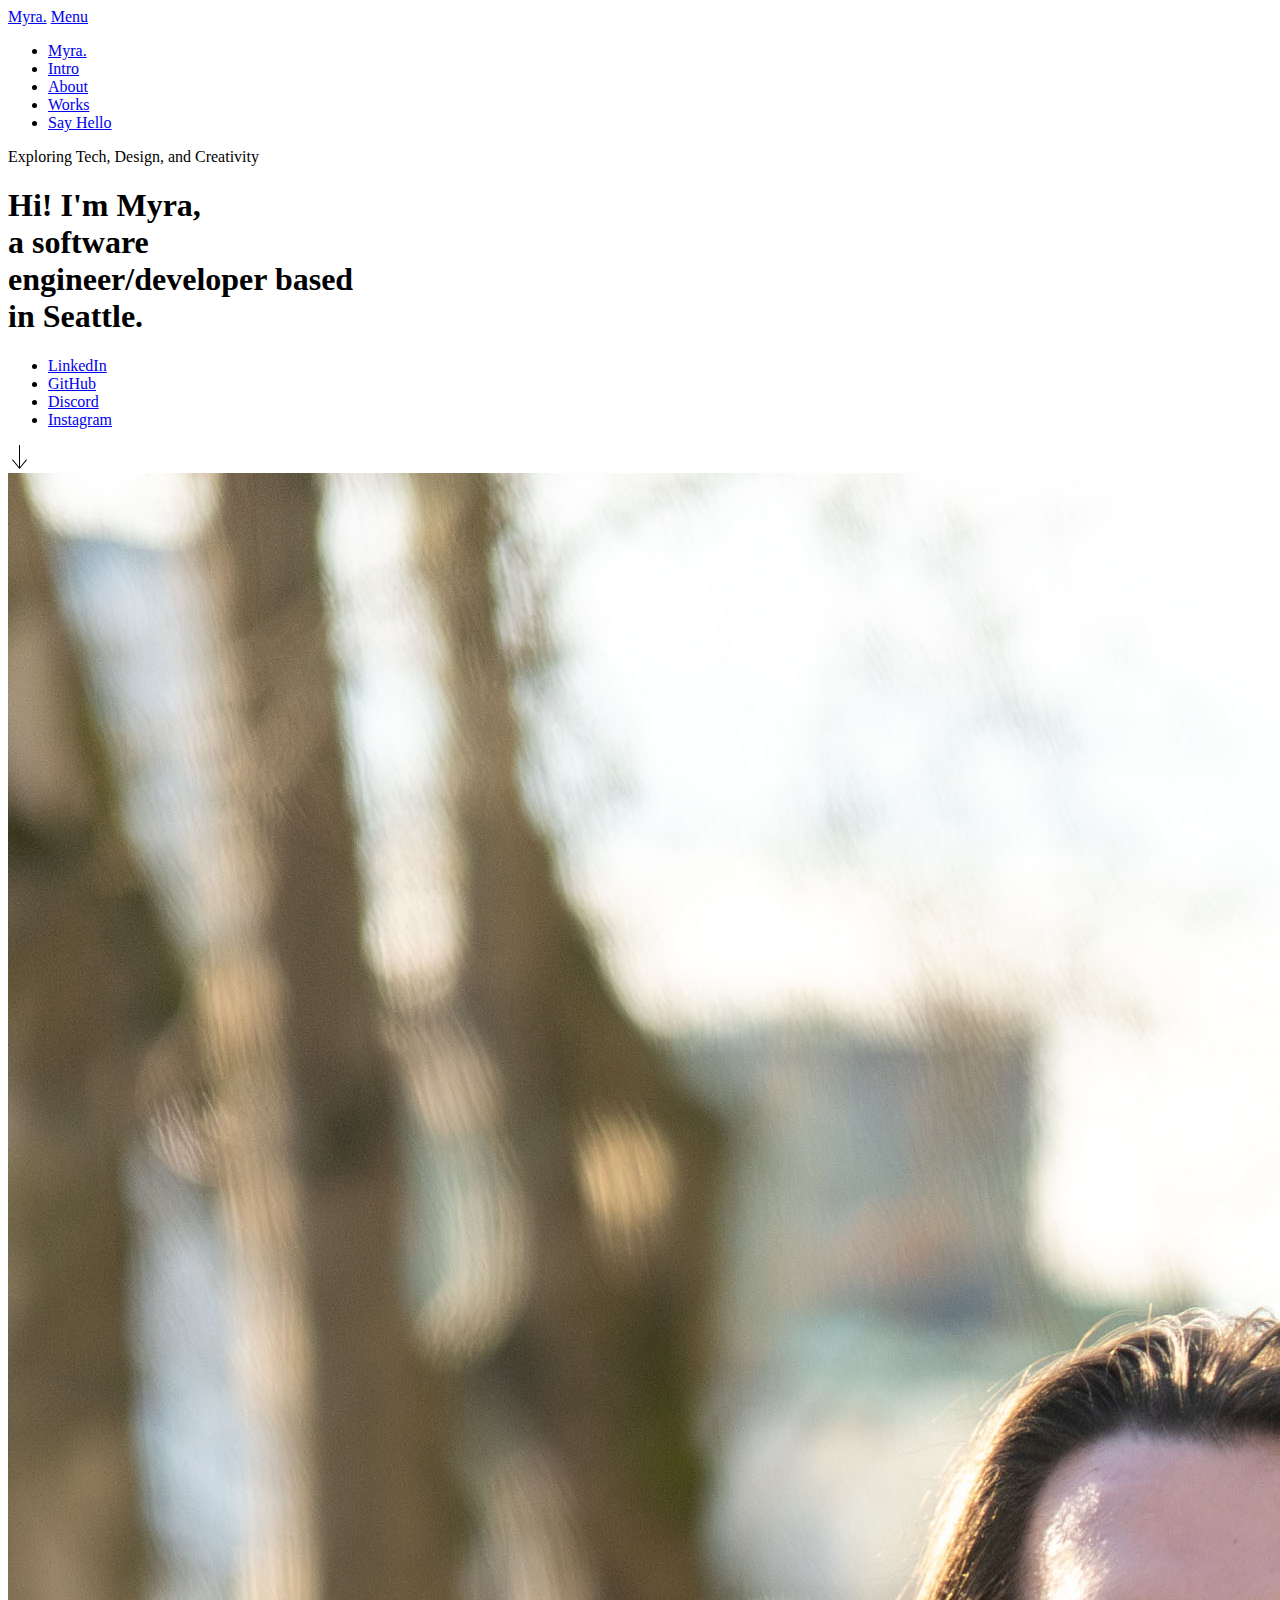
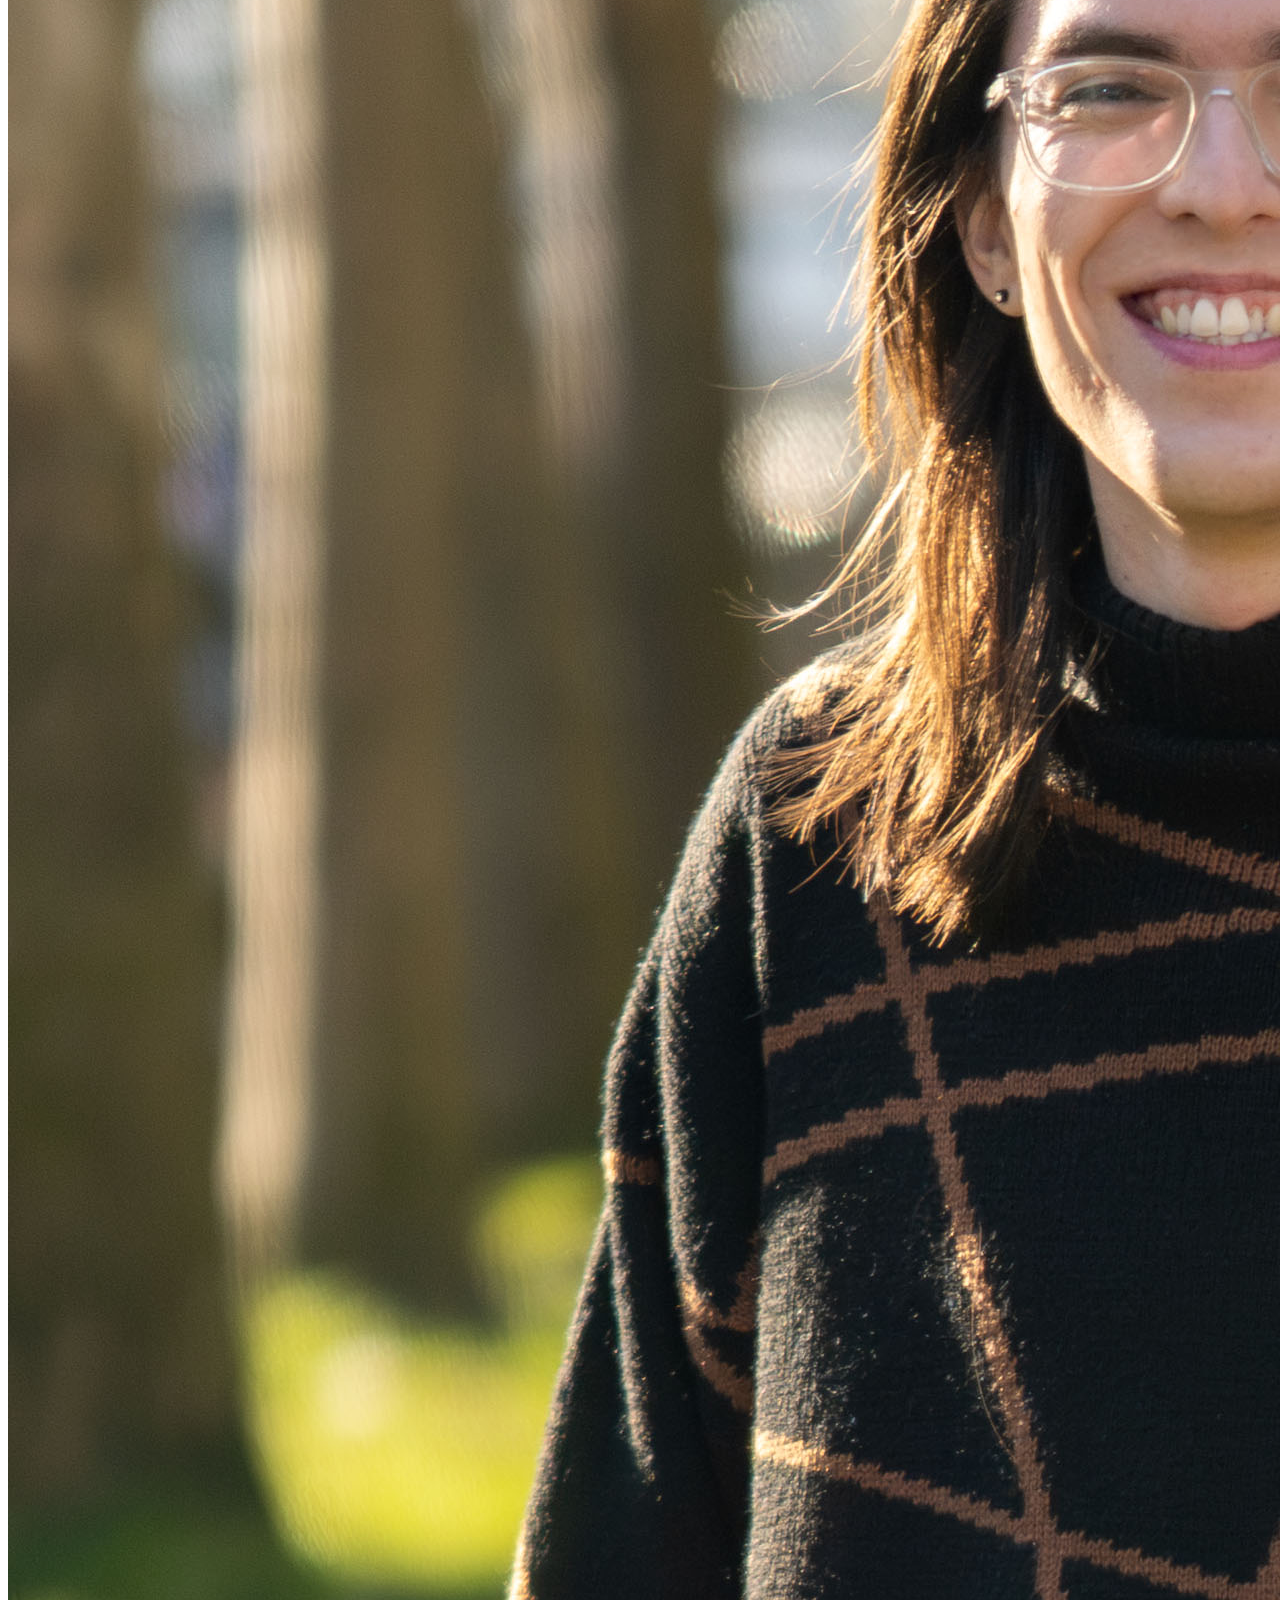
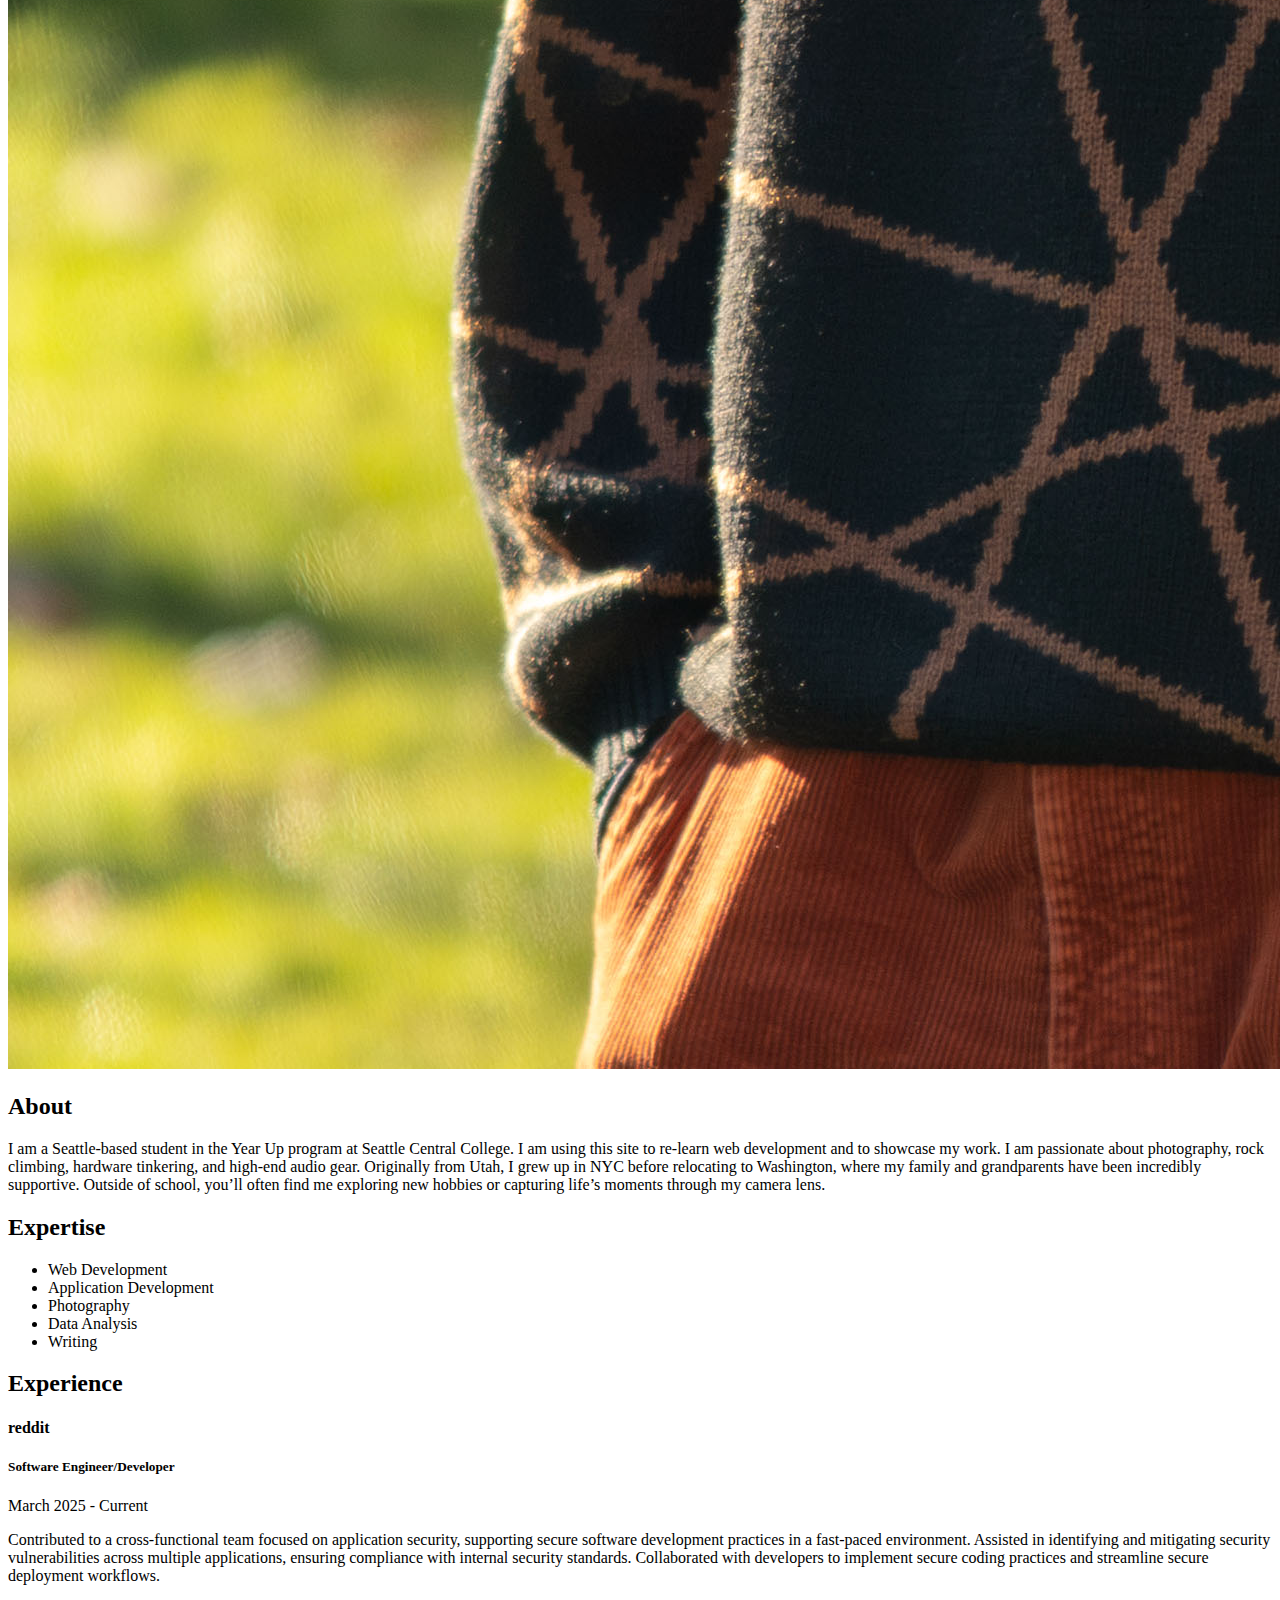
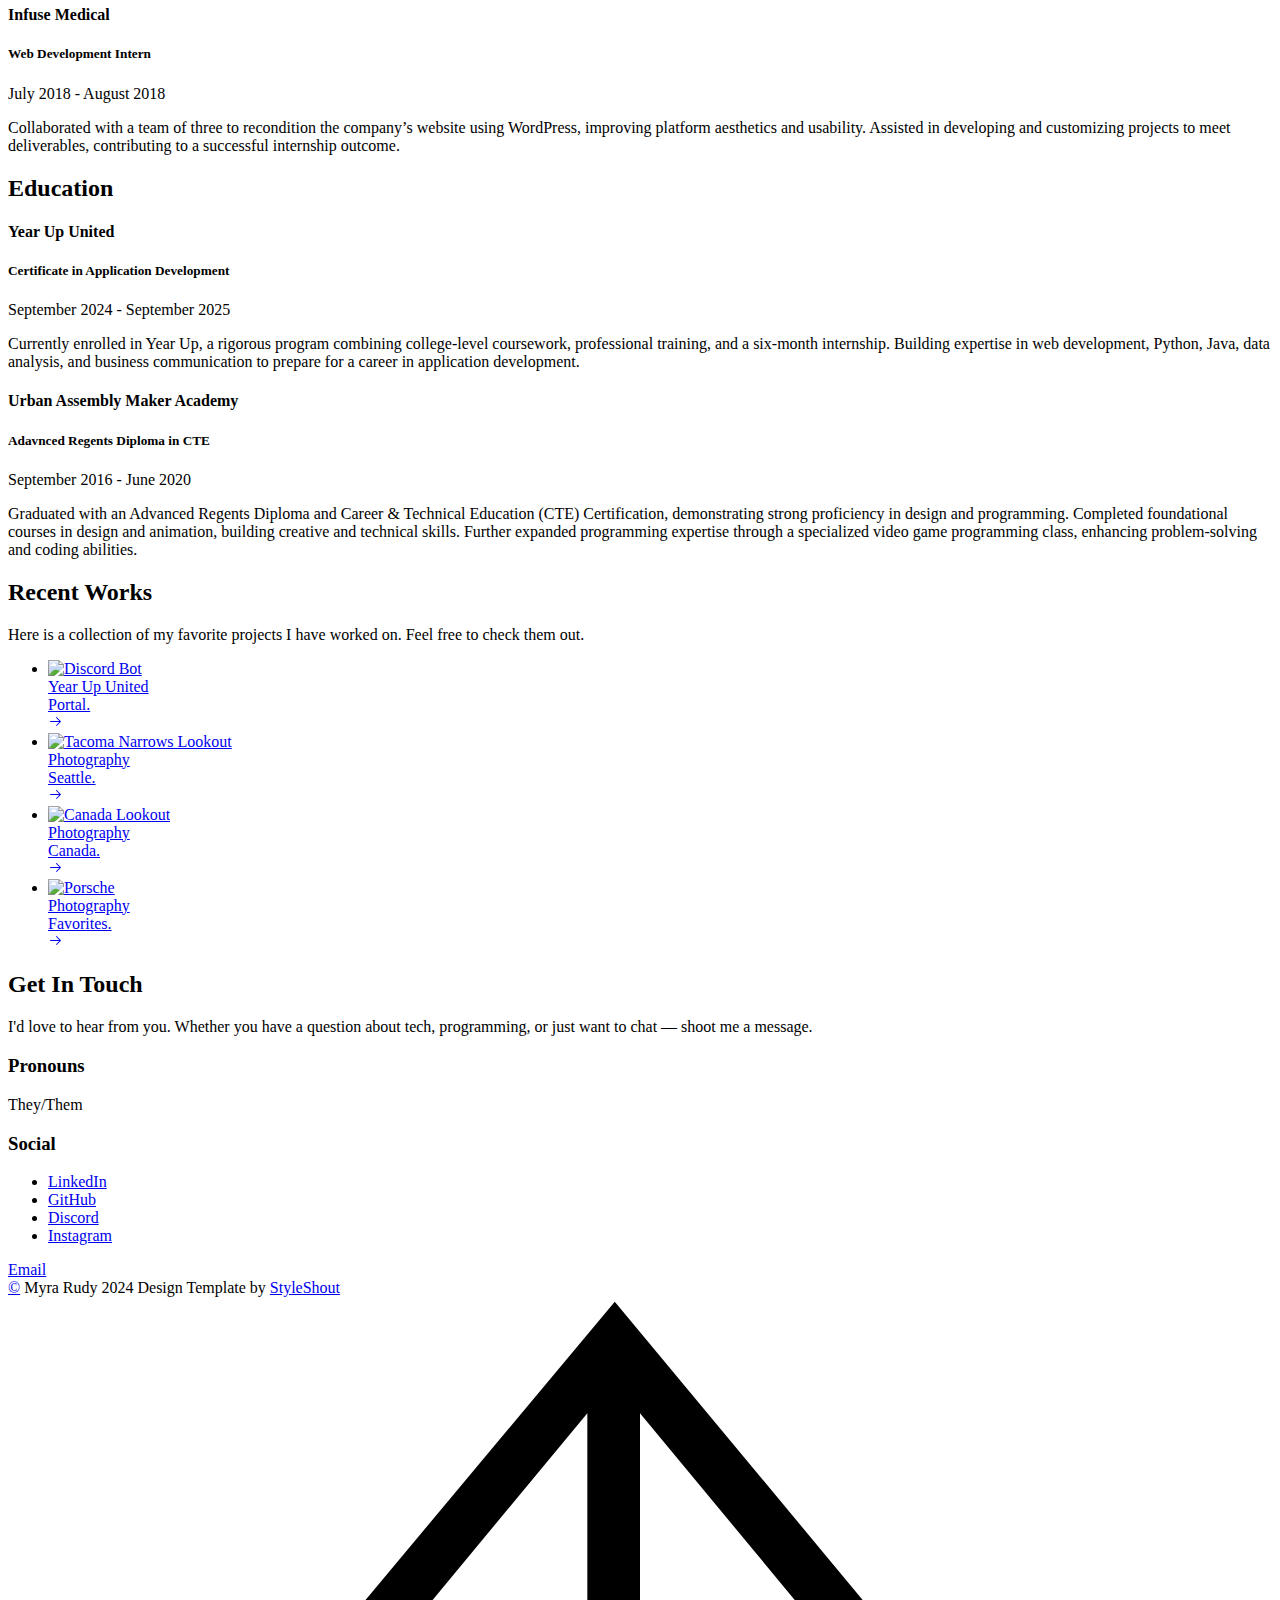
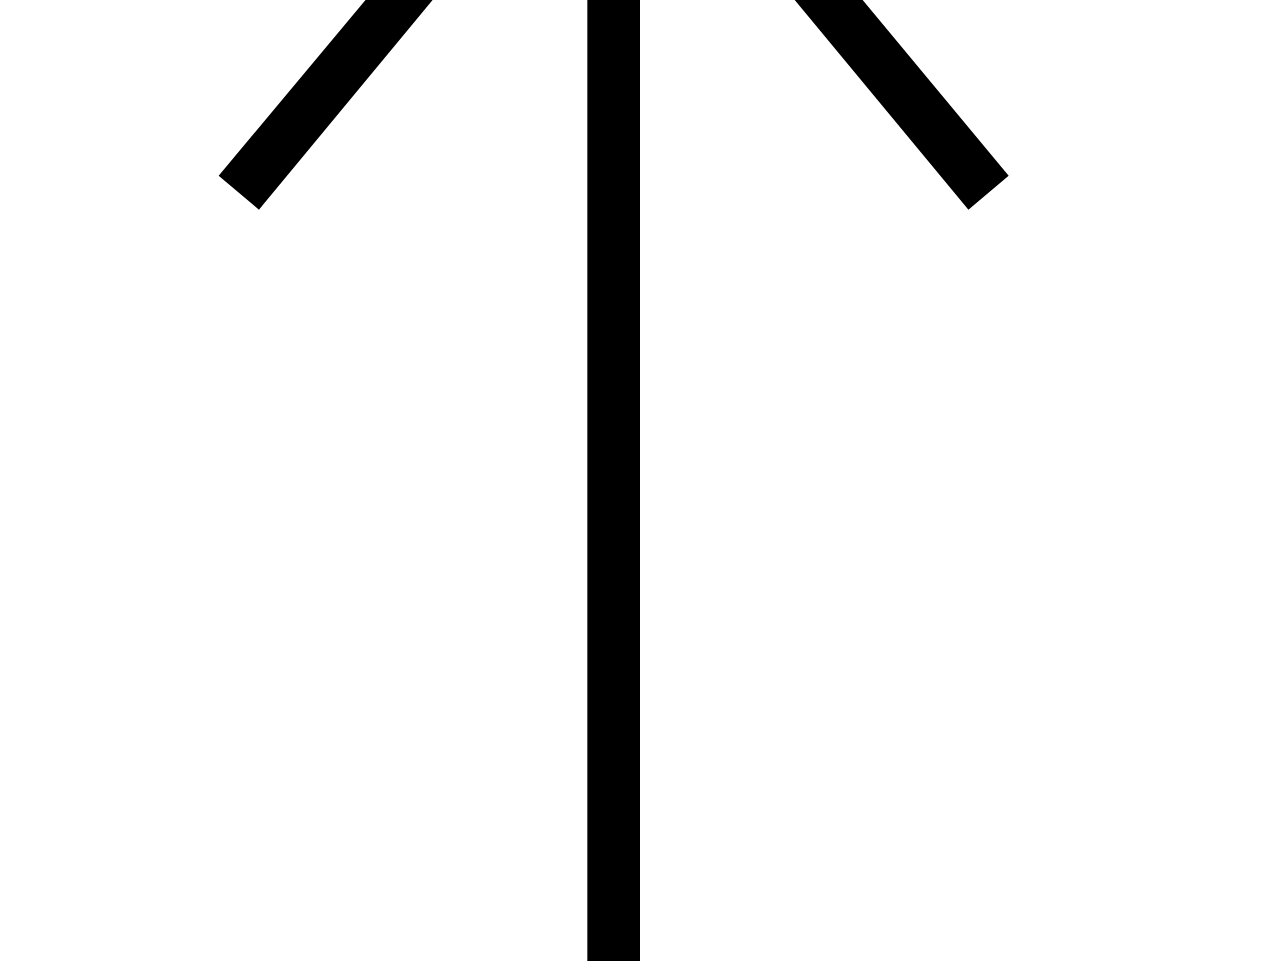
==== commit 841cadc8: "Replace timeline to reflect current internship" ====
--- a/index.html
+++ b/index.html
@@ -93,8 +93,8 @@
 
                         <h1 class="text-huge-title">
                             Hi! I'm Myra,<br>
-                            a future software<br> 
-                            engineer based <br>
+                            a software<br> 
+                            engineer/developer based <br>
                             in Seattle.
                         </h1>
                     </div>
@@ -181,12 +181,12 @@
                             <div class="timeline__block">
                                 <div class="timeline__bullet"></div>
                                 <div class="timeline__header">
-                                    <h4 class="timeline__title">McDonald's</h3>
-                                    <h5 class="timeline__meta">Shift Manager</h5>
-                                    <p class="timeline__timeframe">July 2022 - February 2024</p>
+                                    <h4 class="timeline__title">reddit</h3>
+                                    <h5 class="timeline__meta">Software Engineer/Developer</h5>
+                                    <p class="timeline__timeframe">March 2025 - Current</p>
                                 </div>
                                 <div class="timeline__desc">
-                                    <p>Led a team of 15 staff members in a fast-paced environment, serving over 1,000 customers daily while maintaining exceptional service standards. Oversaw smooth shift operations, collaborated to resolve challenges, and delivered high-quality customer experiences. Trained over 10 new hires, ensuring seamless onboarding and adherence to company policies.</p>
+                                    <p>Contributed to a cross-functional team focused on application security, supporting secure software development practices in a fast-paced environment. Assisted in identifying and mitigating security vulnerabilities across multiple applications, ensuring compliance with internal security standards. Collaborated with developers to implement secure coding practices and streamline secure deployment workflows.</p>
                                 </div>
                             </div>
     
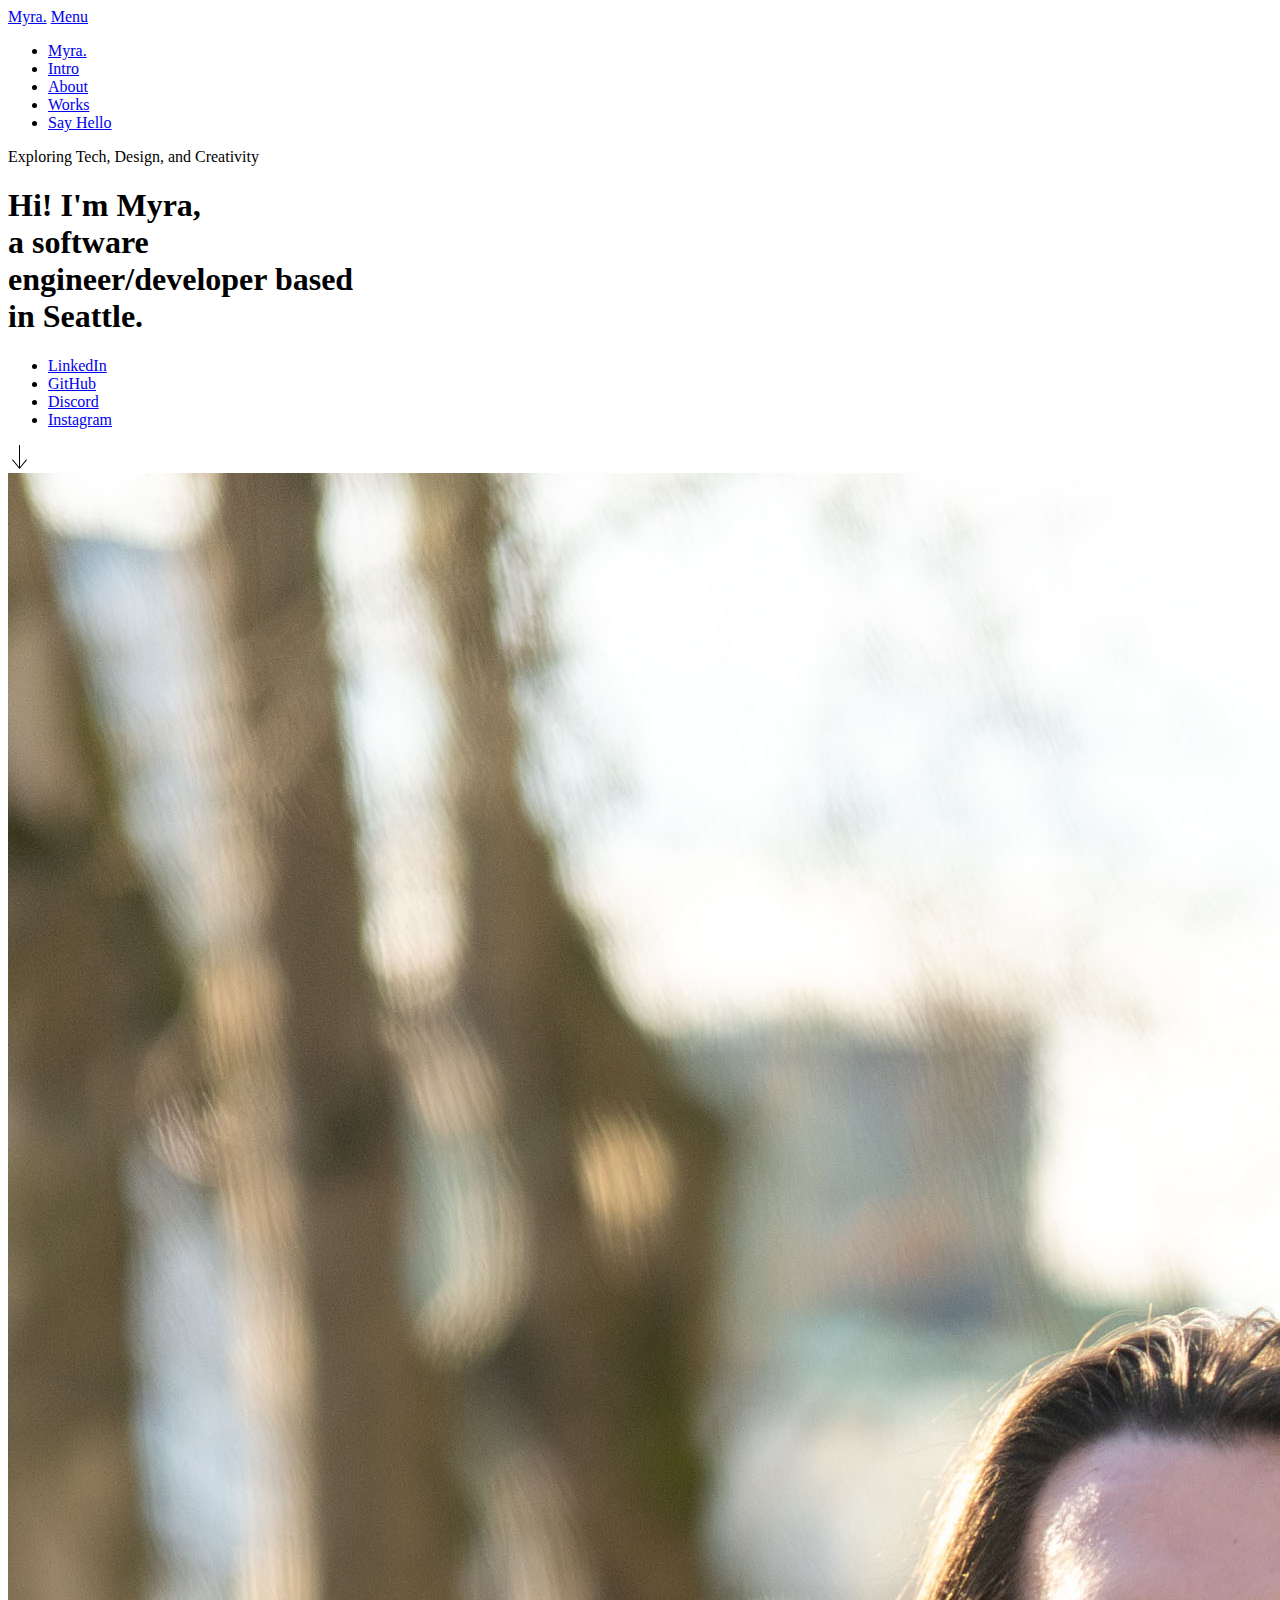
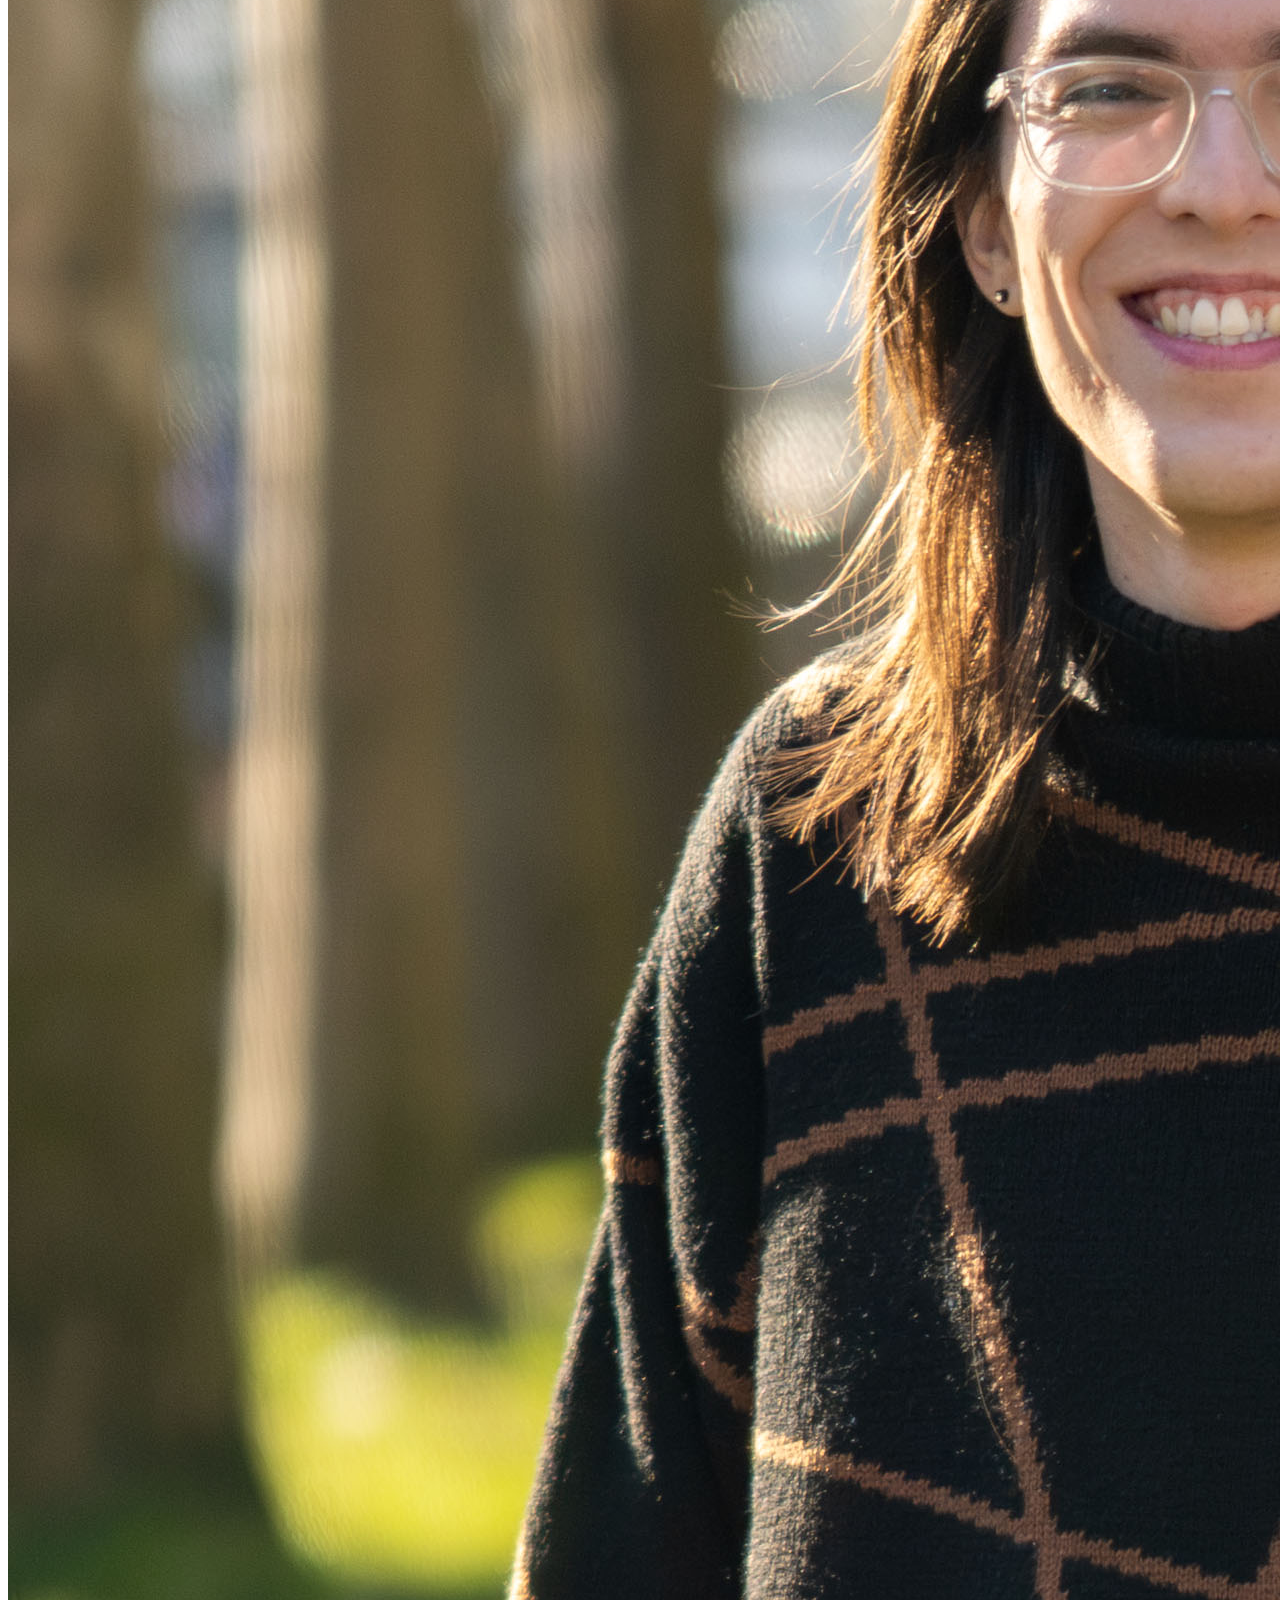
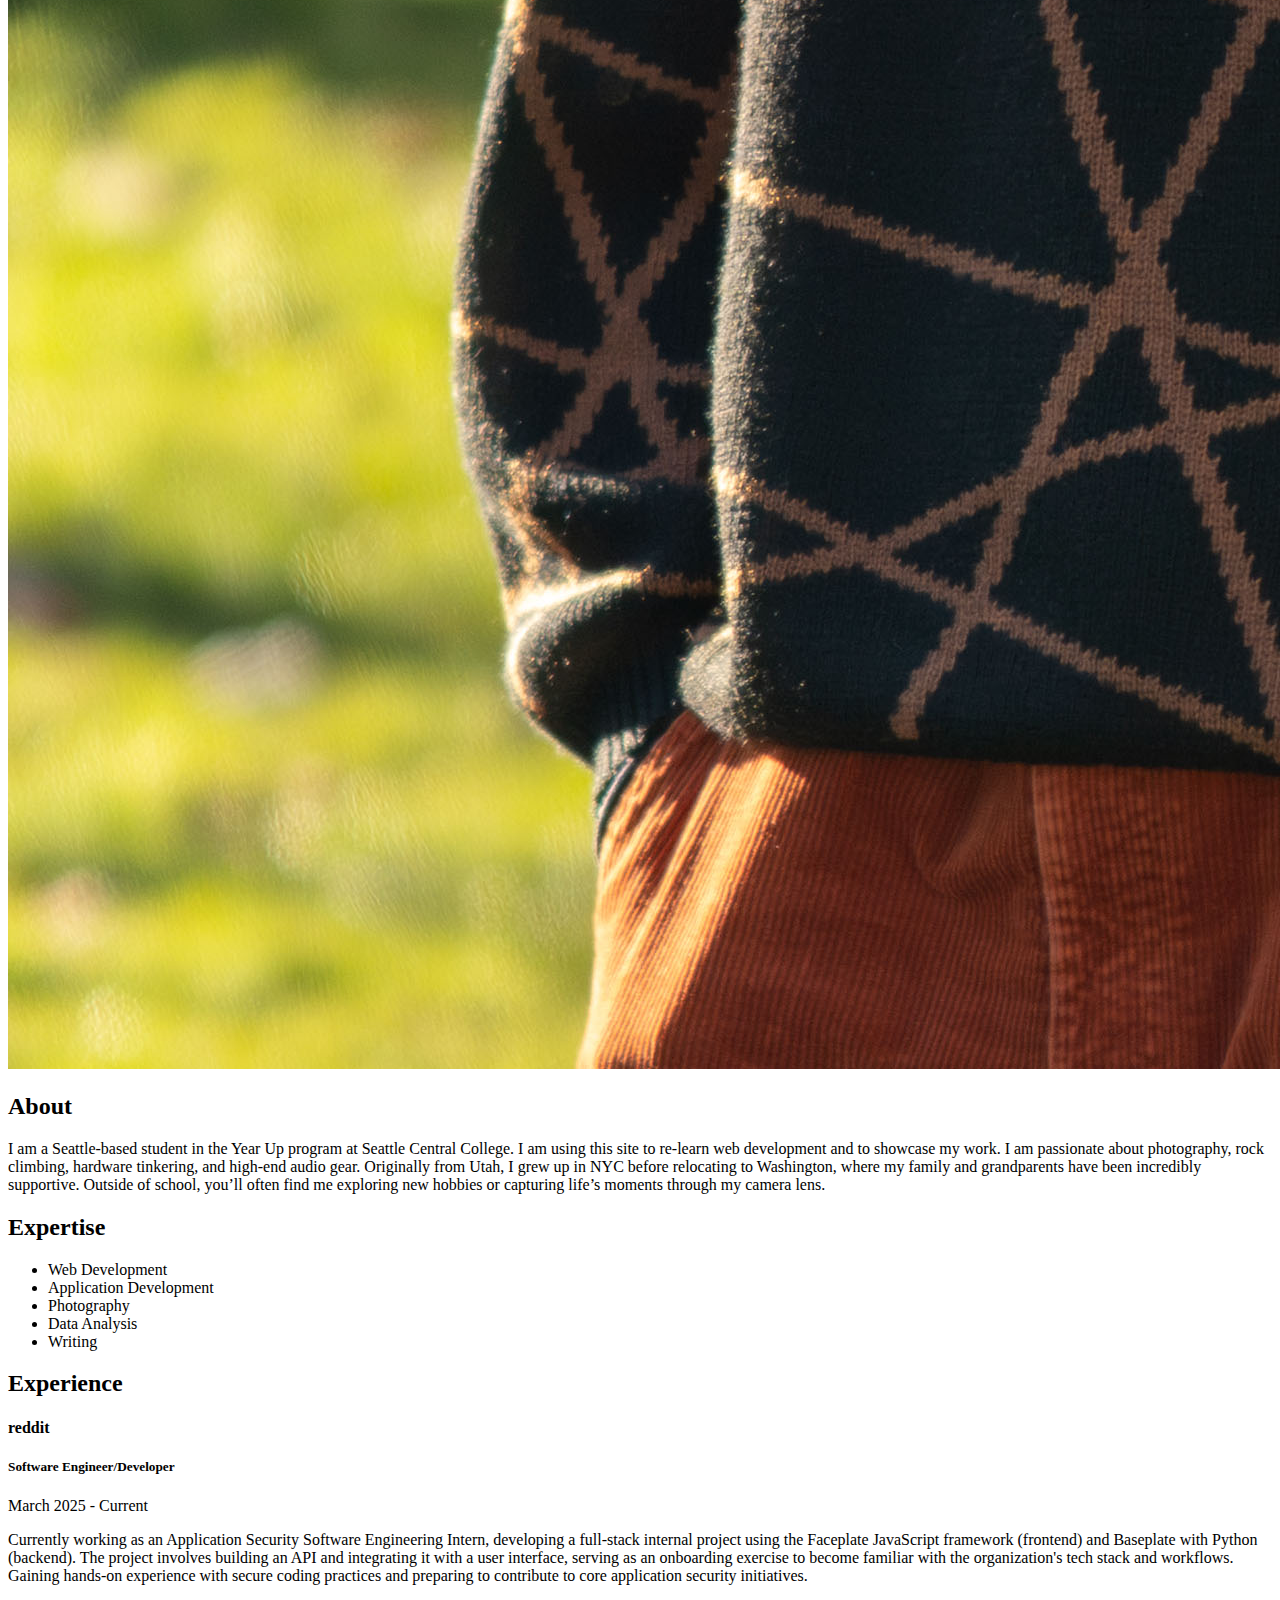
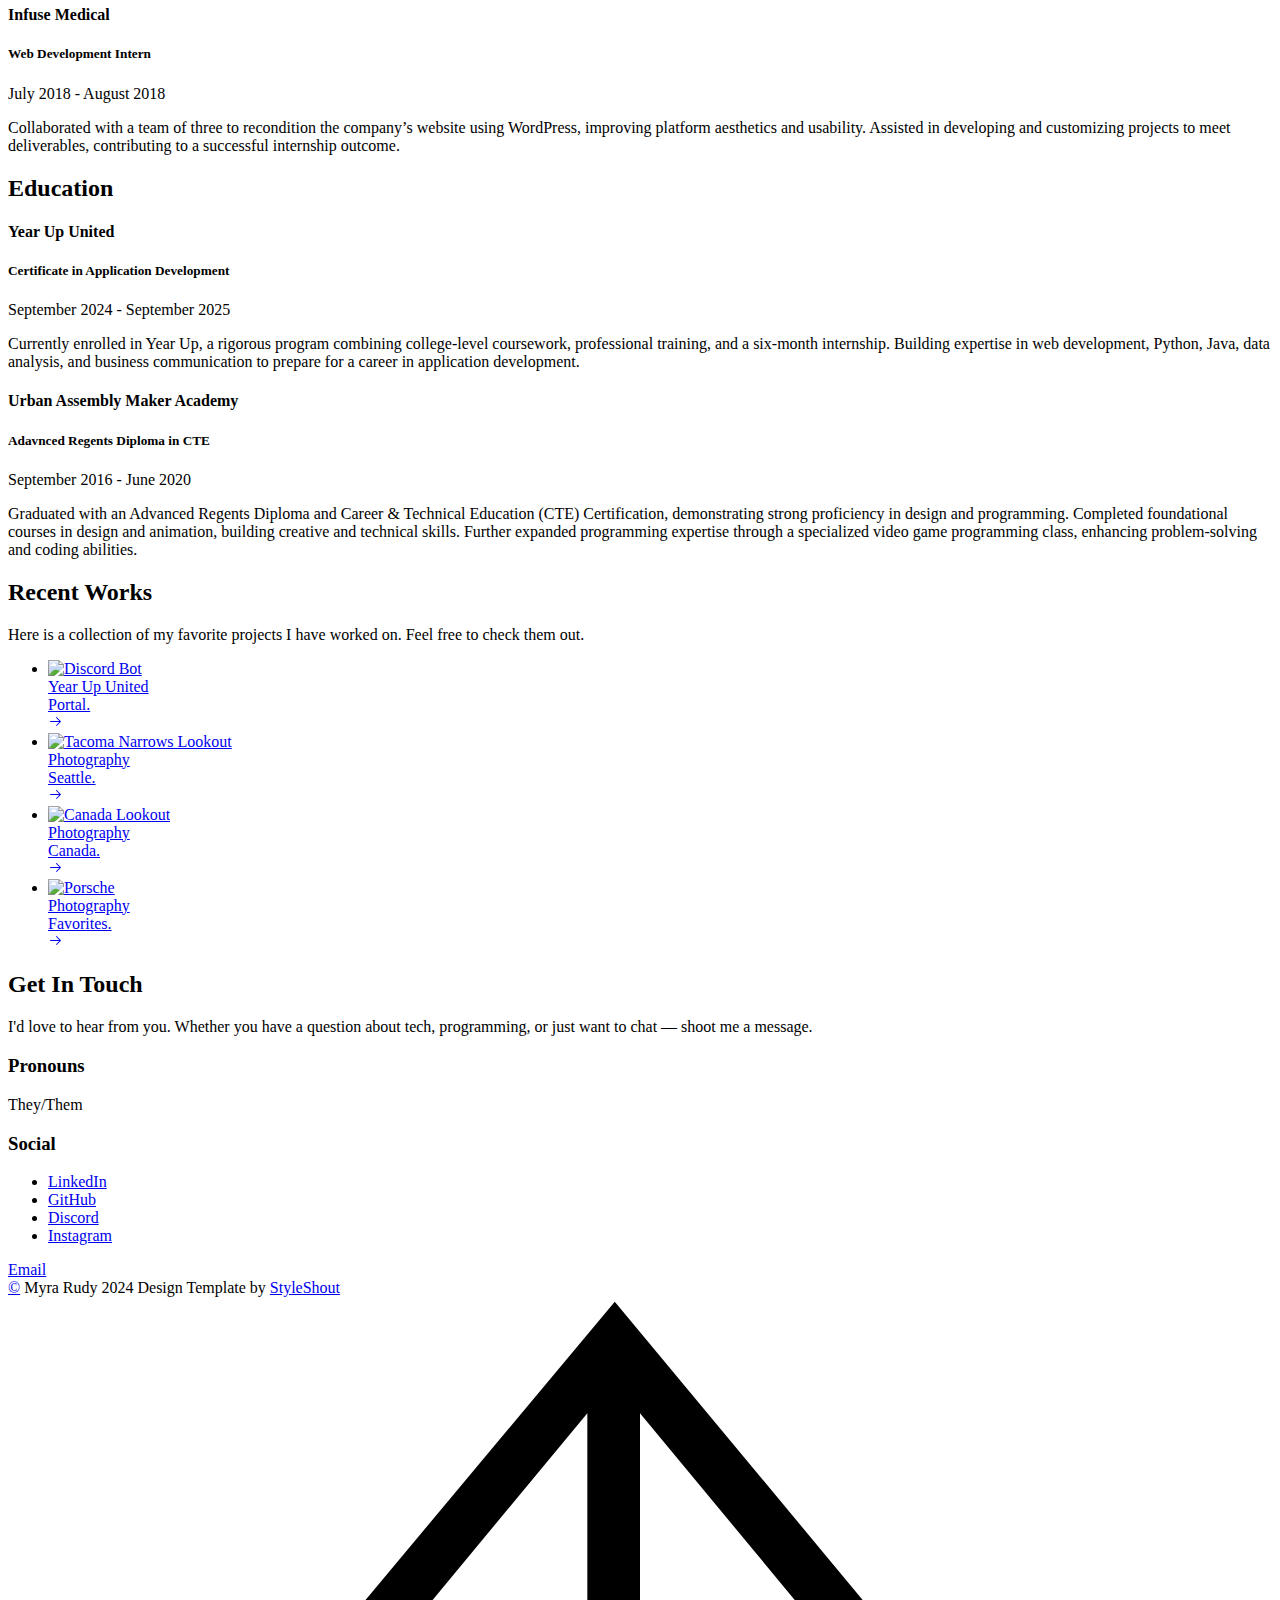
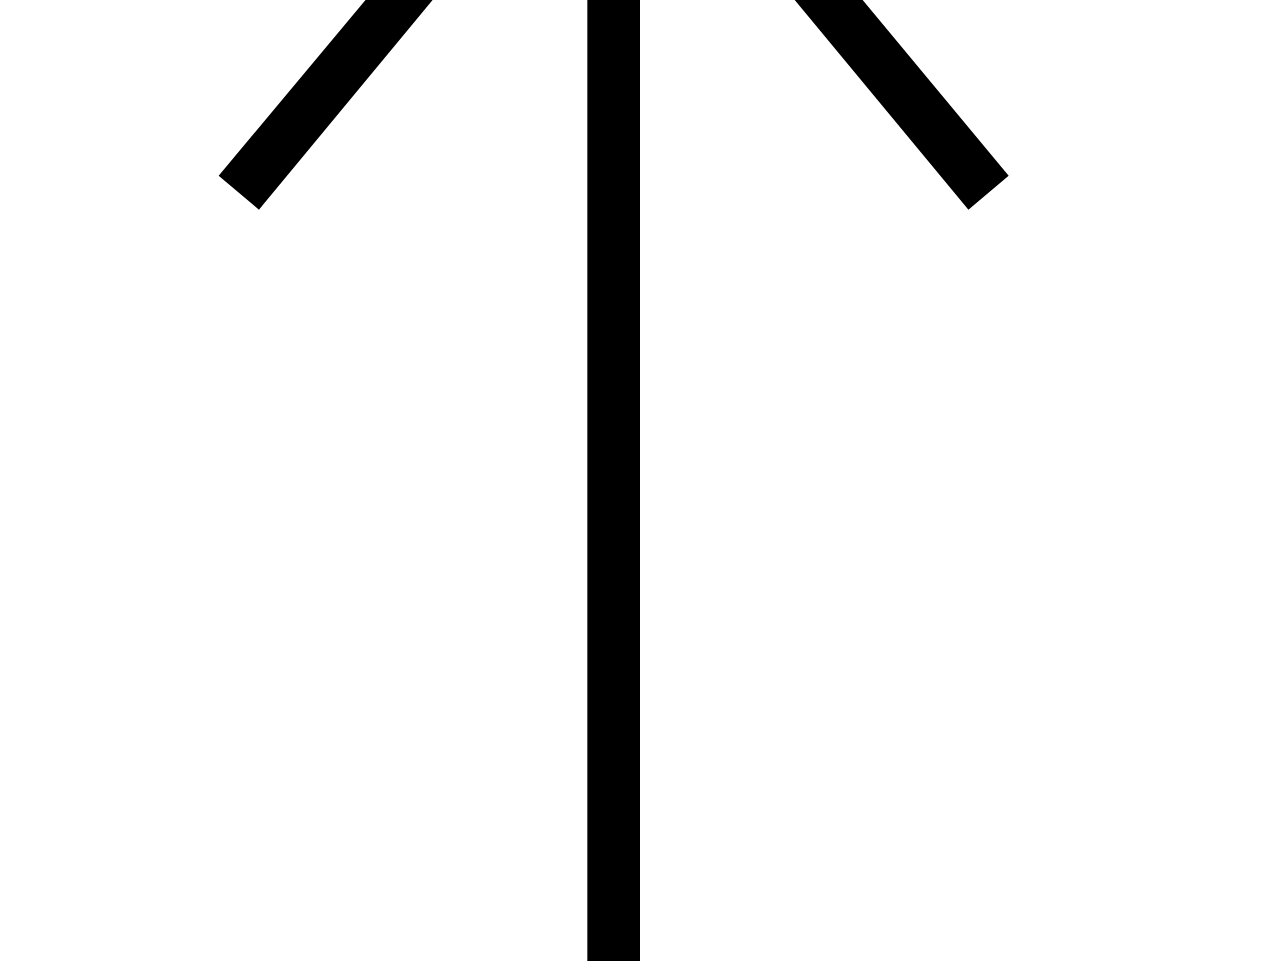
==== commit 33b8fcdd: "Replace reddit timeline with better desc." ====
--- a/index.html
+++ b/index.html
@@ -186,7 +186,7 @@
                                     <p class="timeline__timeframe">March 2025 - Current</p>
                                 </div>
                                 <div class="timeline__desc">
-                                    <p>Contributed to a cross-functional team focused on application security, supporting secure software development practices in a fast-paced environment. Assisted in identifying and mitigating security vulnerabilities across multiple applications, ensuring compliance with internal security standards. Collaborated with developers to implement secure coding practices and streamline secure deployment workflows.</p>
+                                    <p>Currently working as an Application Security Software Engineering Intern, developing a full-stack internal project using the Faceplate JavaScript framework (frontend) and Baseplate with Python (backend). The project involves building an API and integrating it with a user interface, serving as an onboarding exercise to become familiar with the organization's tech stack and workflows. Gaining hands-on experience with secure coding practices and preparing to contribute to core application security initiatives.</p>
                                 </div>
                             </div>
     
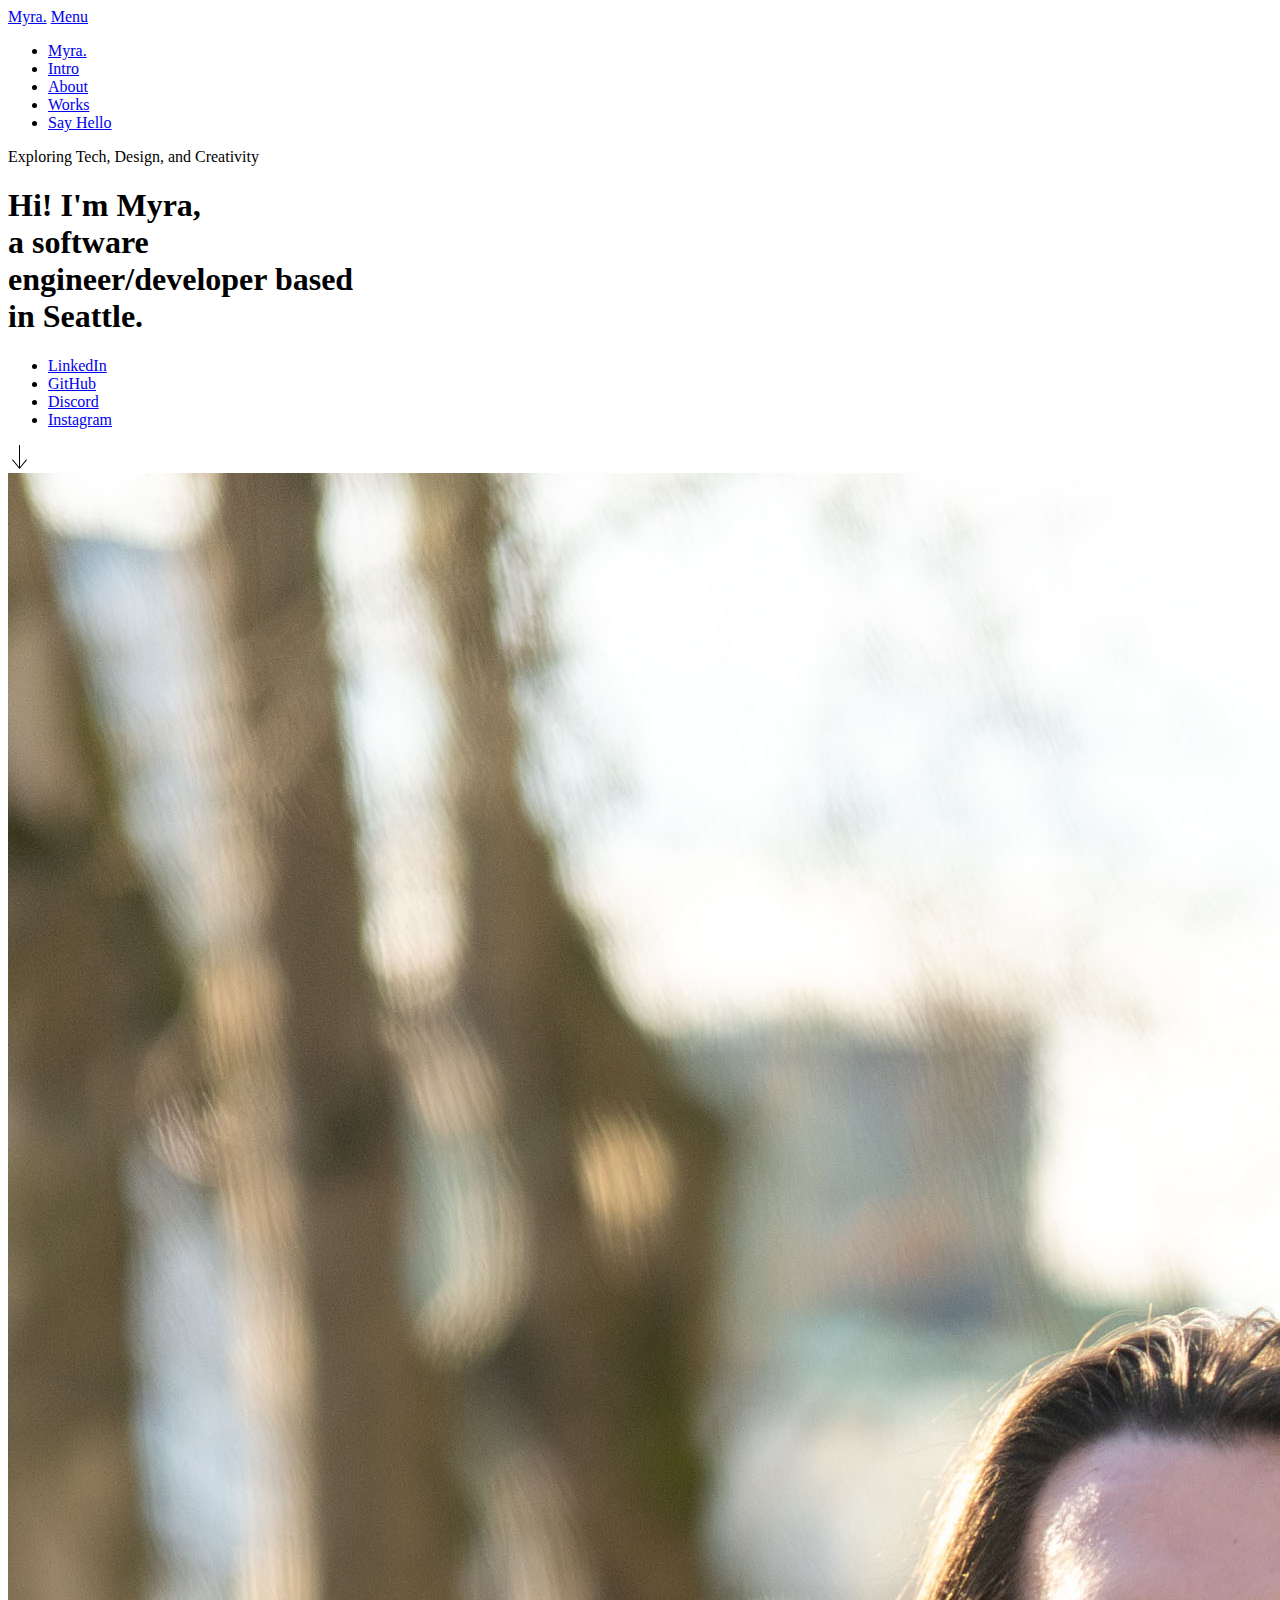
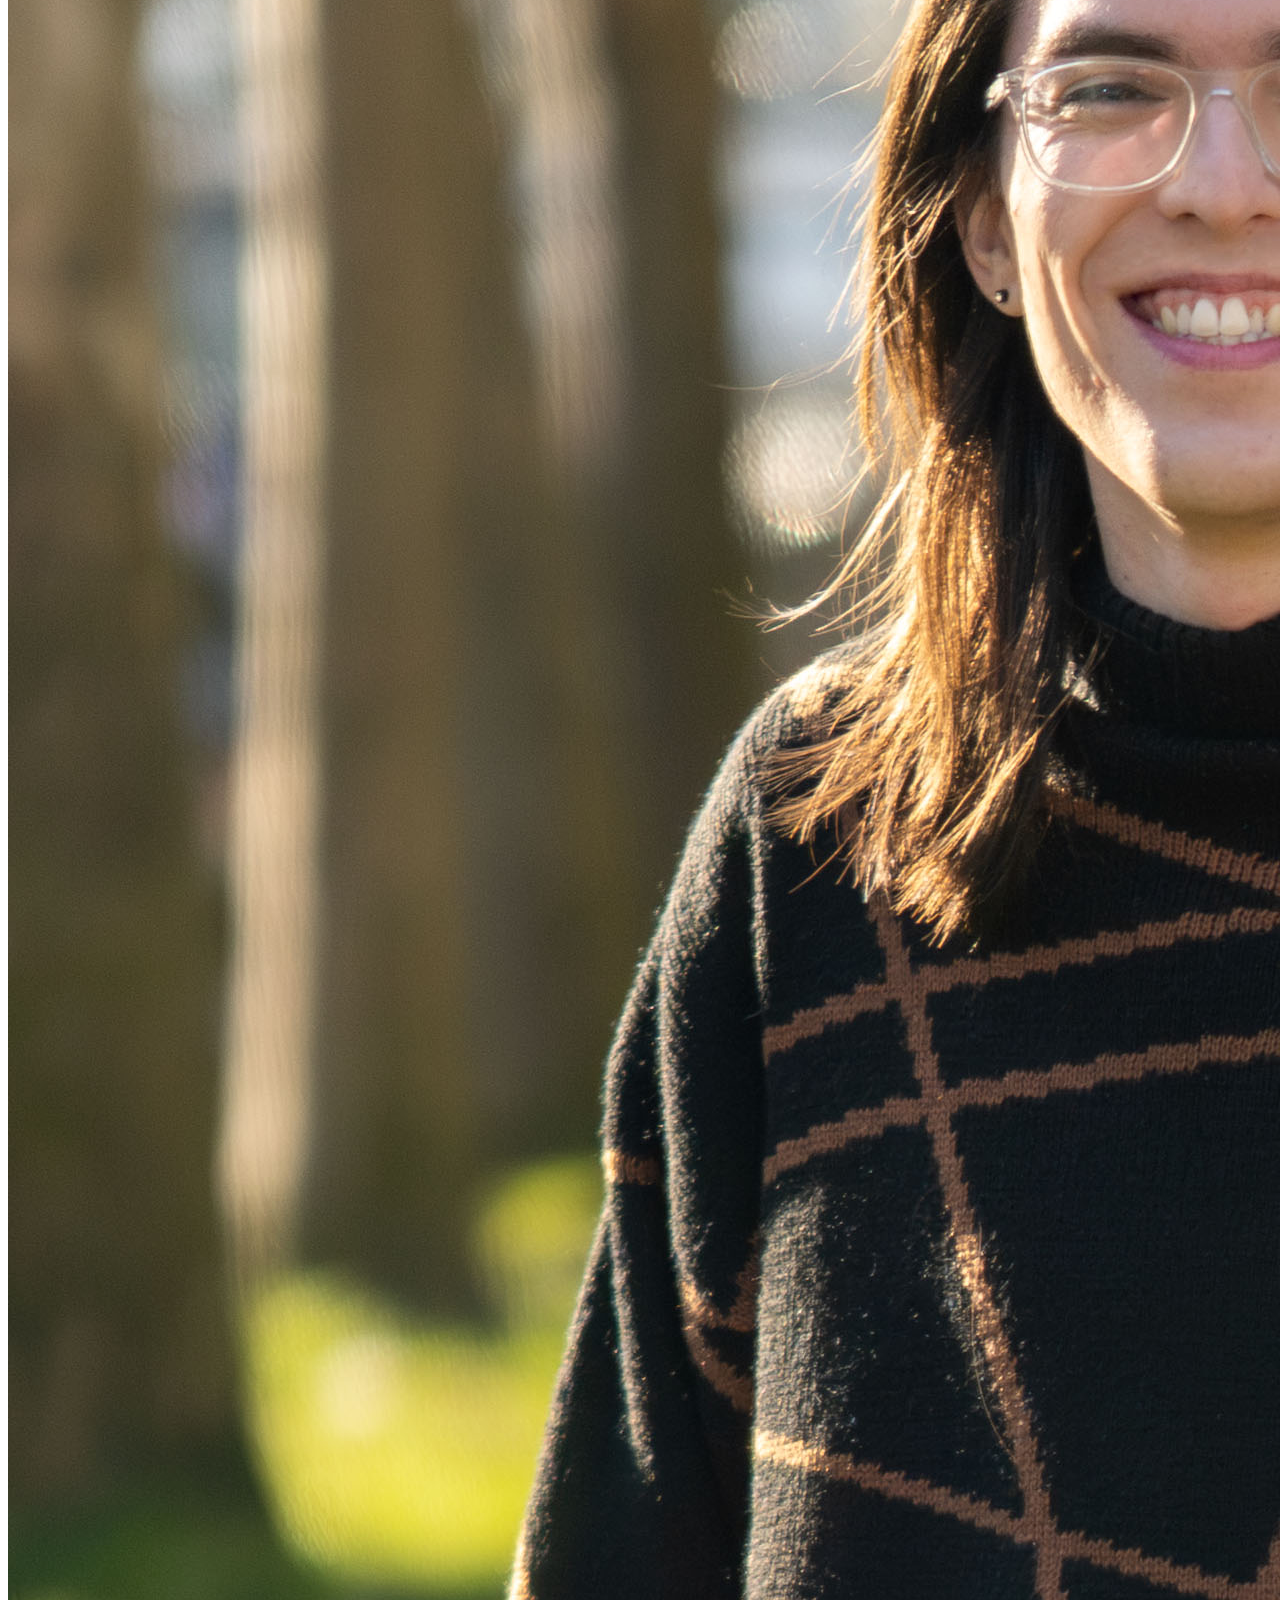
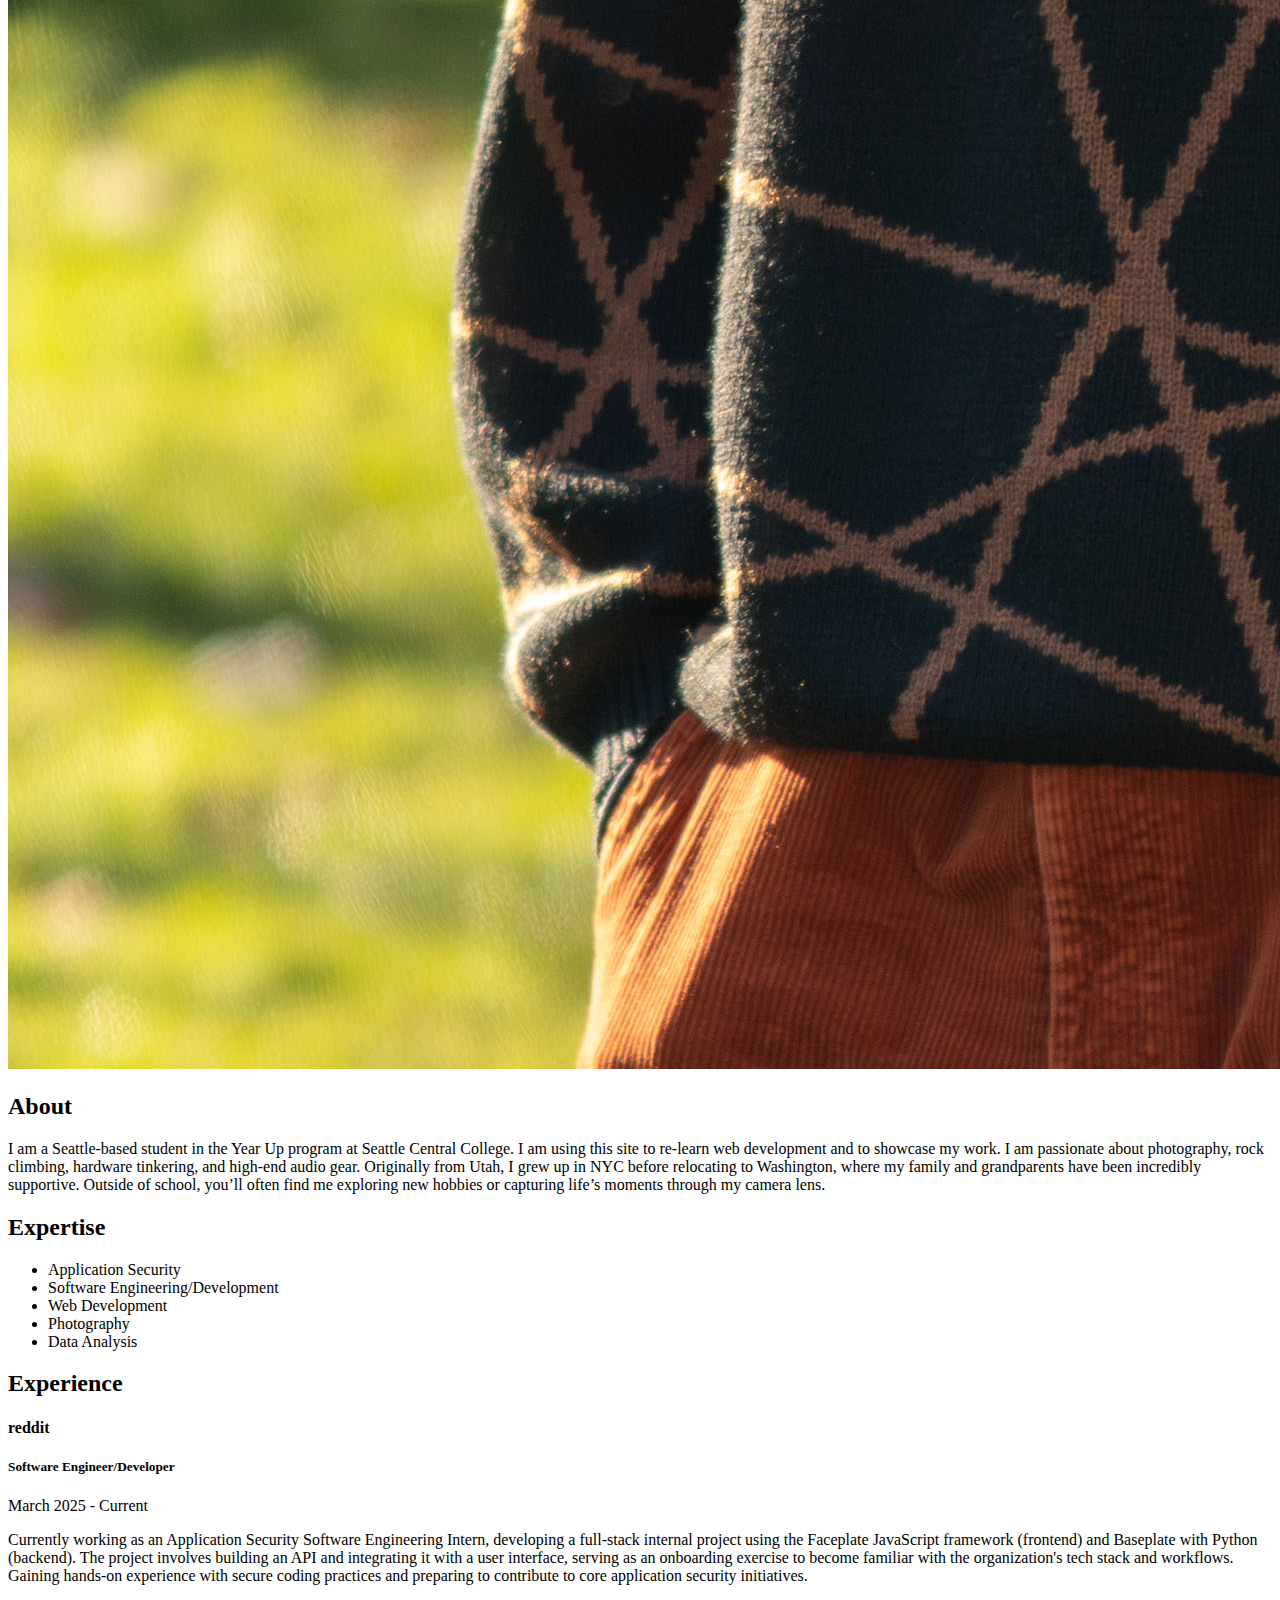
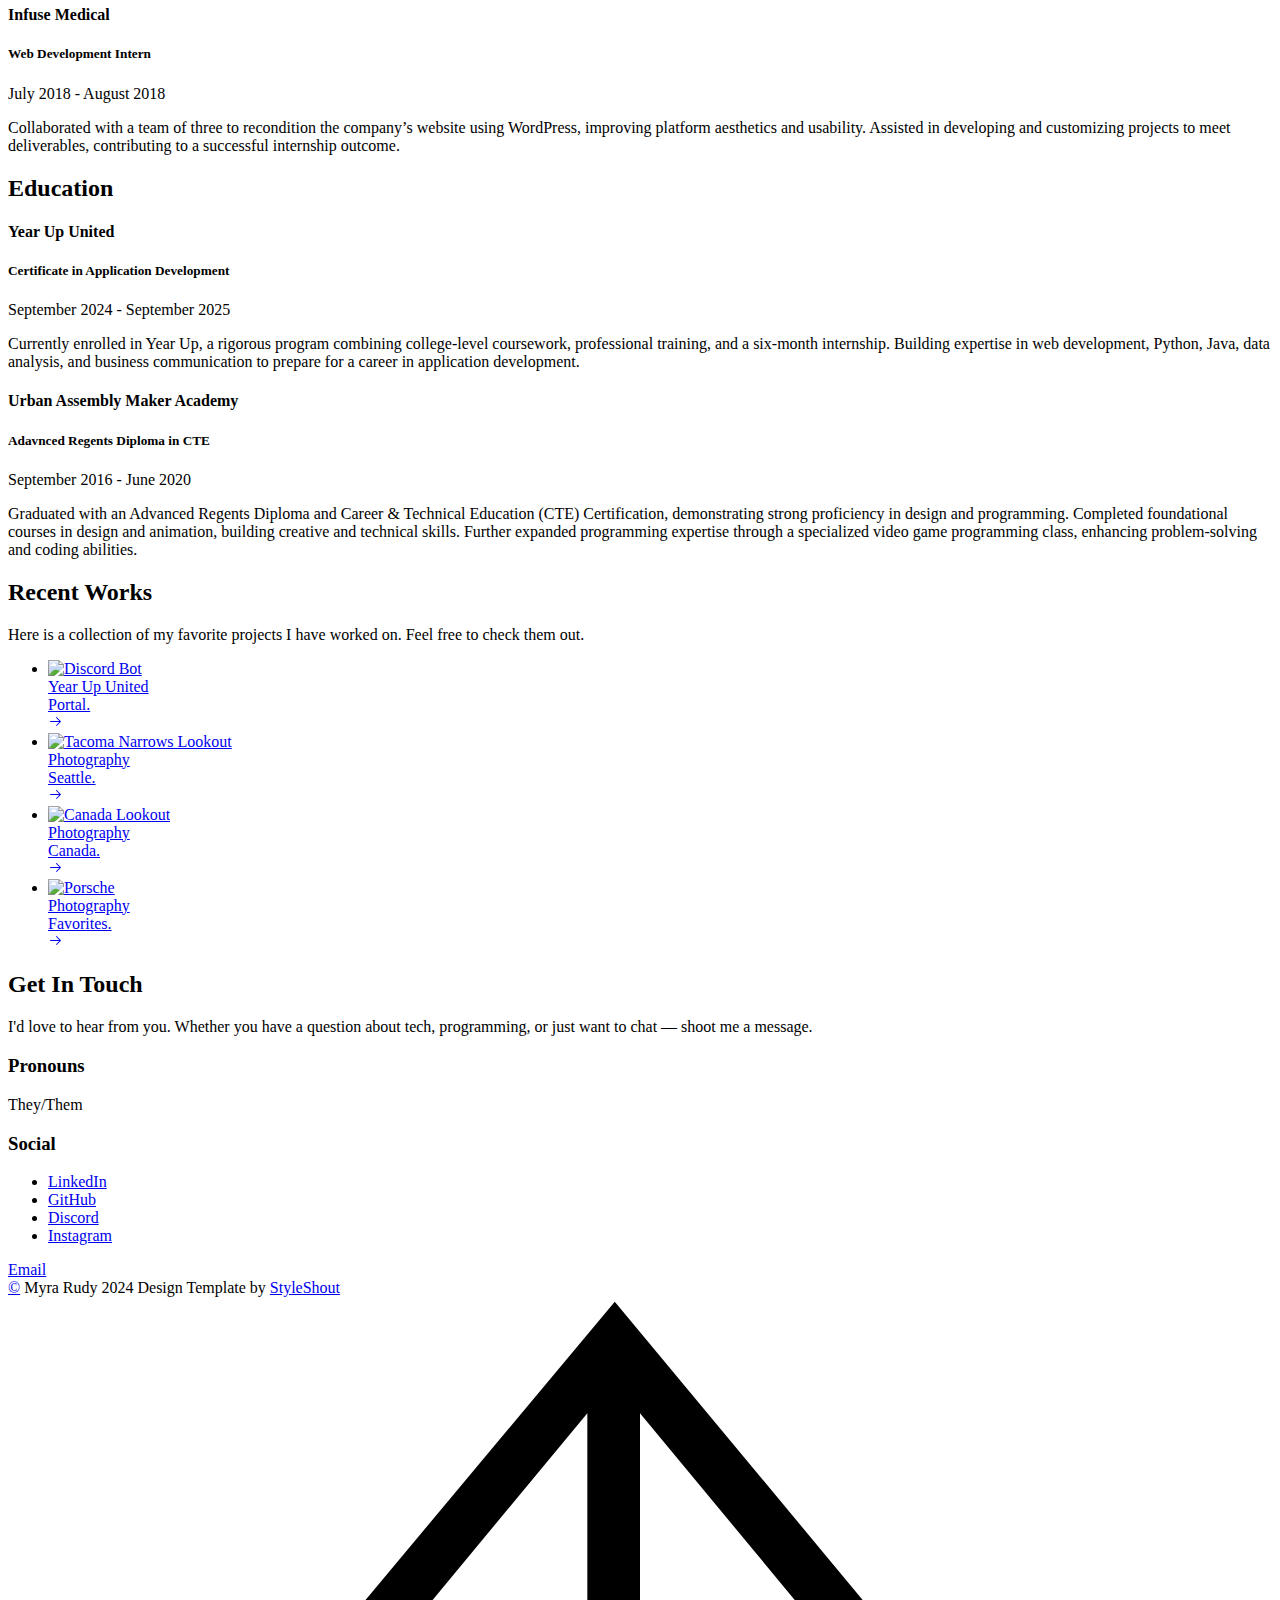
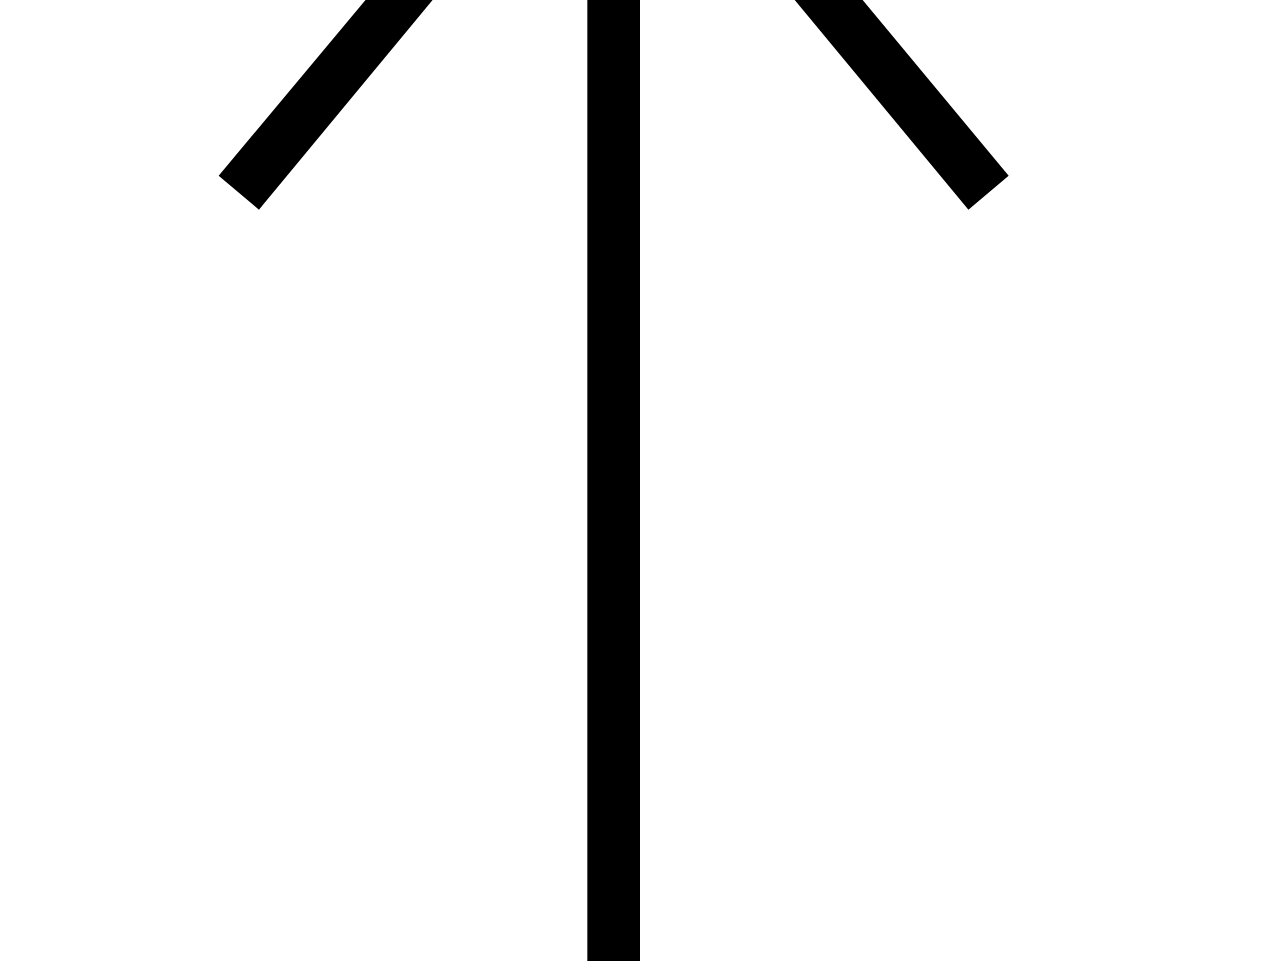
==== commit 8a938cdd: "Update skills list" ====
--- a/index.html
+++ b/index.html
@@ -157,11 +157,11 @@
                         <h2 class="text-pretitle" data-animate-el>Expertise</h2>
 
                         <ul class="skills-list h1" data-animate-el>
+                            <li>Application Security</li>
+                            <li>Software Engineering/Development</li>
                             <li>Web Development</li>
-                            <li>Application Development</li>
                             <li>Photography</li>
                             <li>Data Analysis</li>
-                            <li>Writing</li>
                         </ul>
 
                     </div>
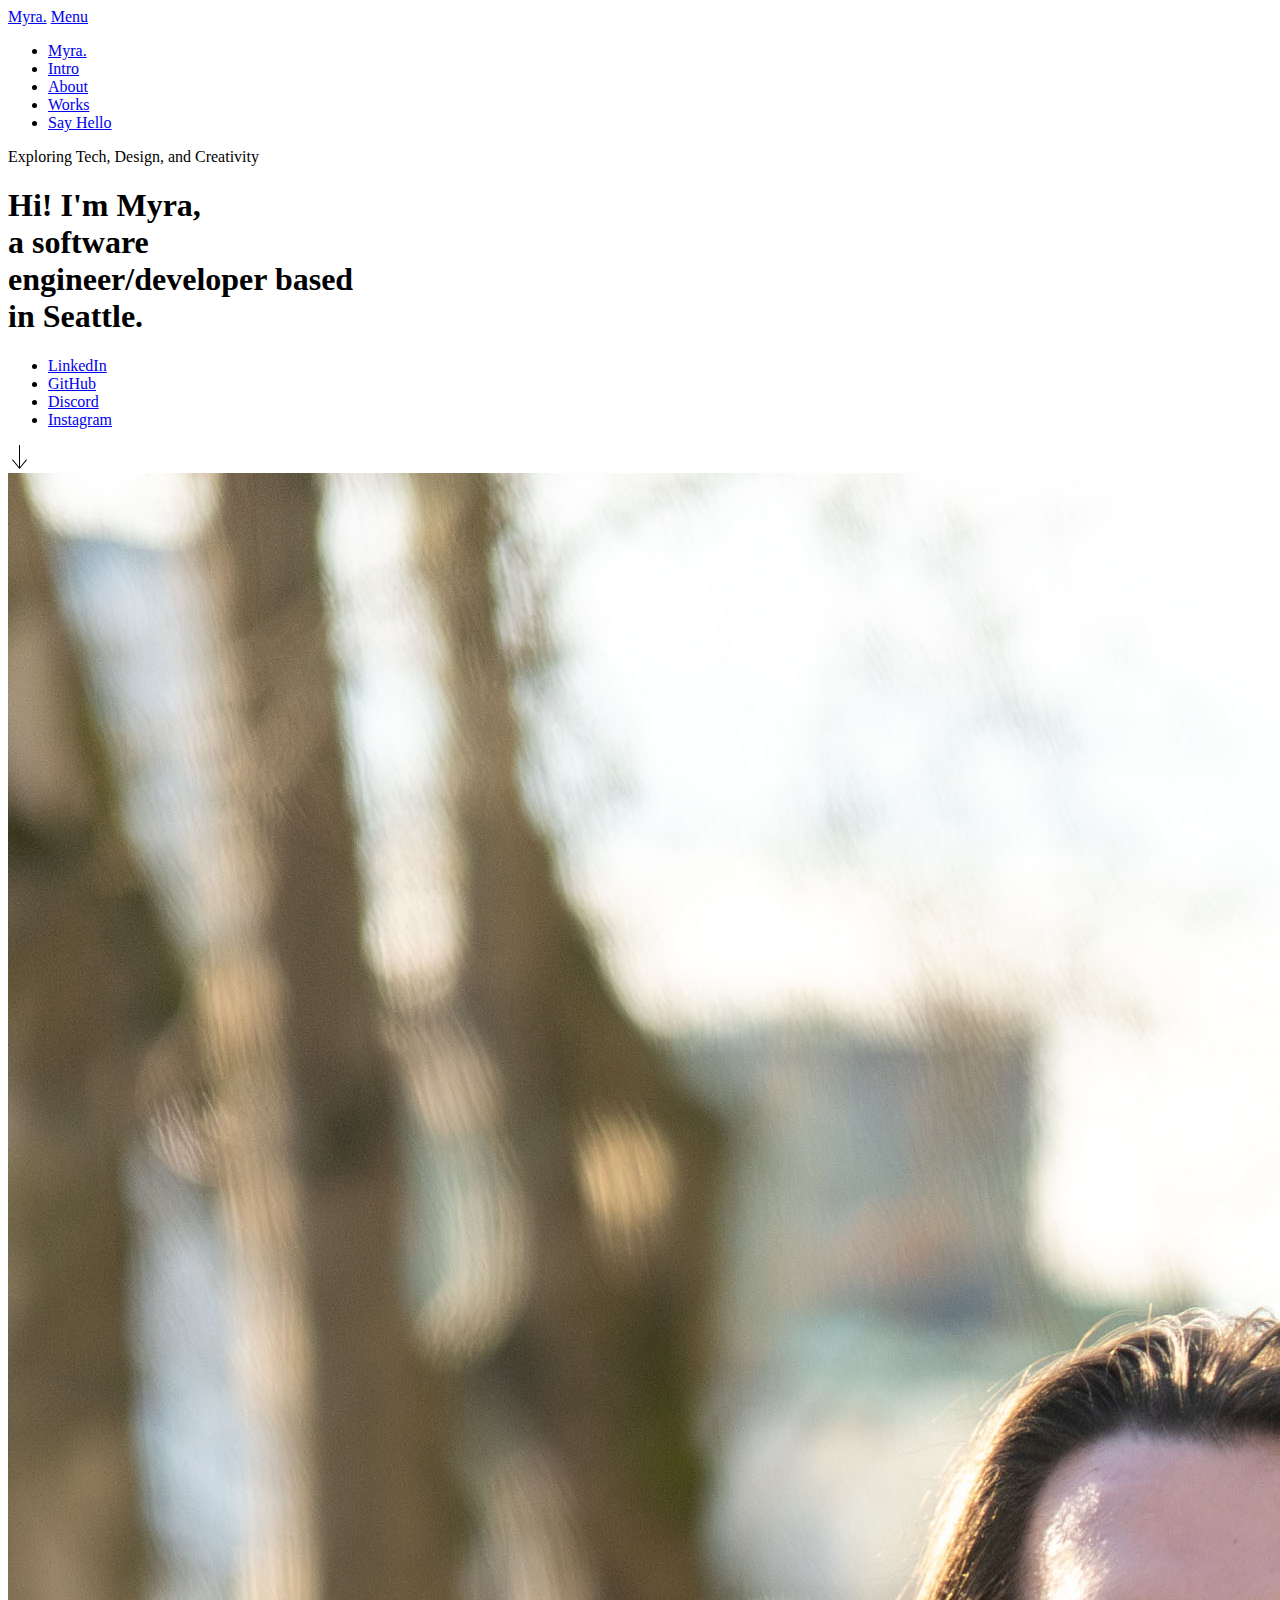
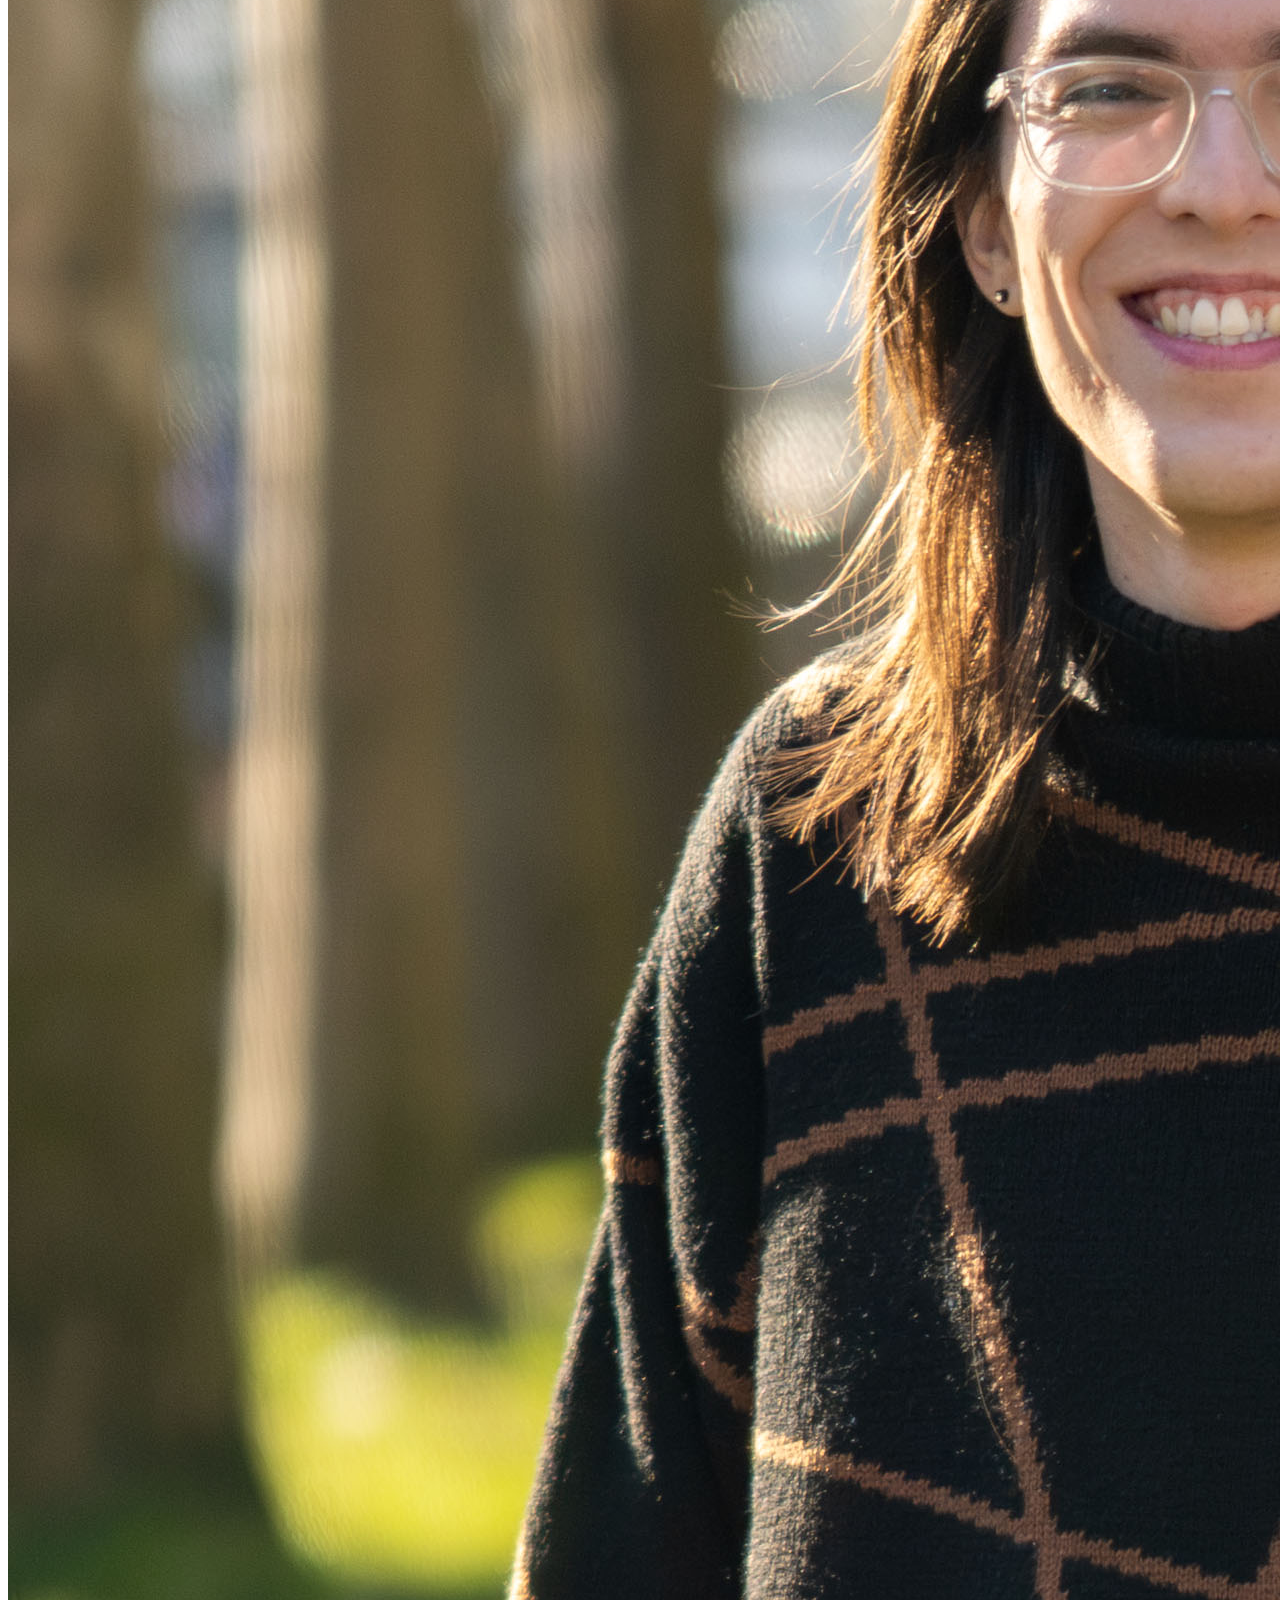
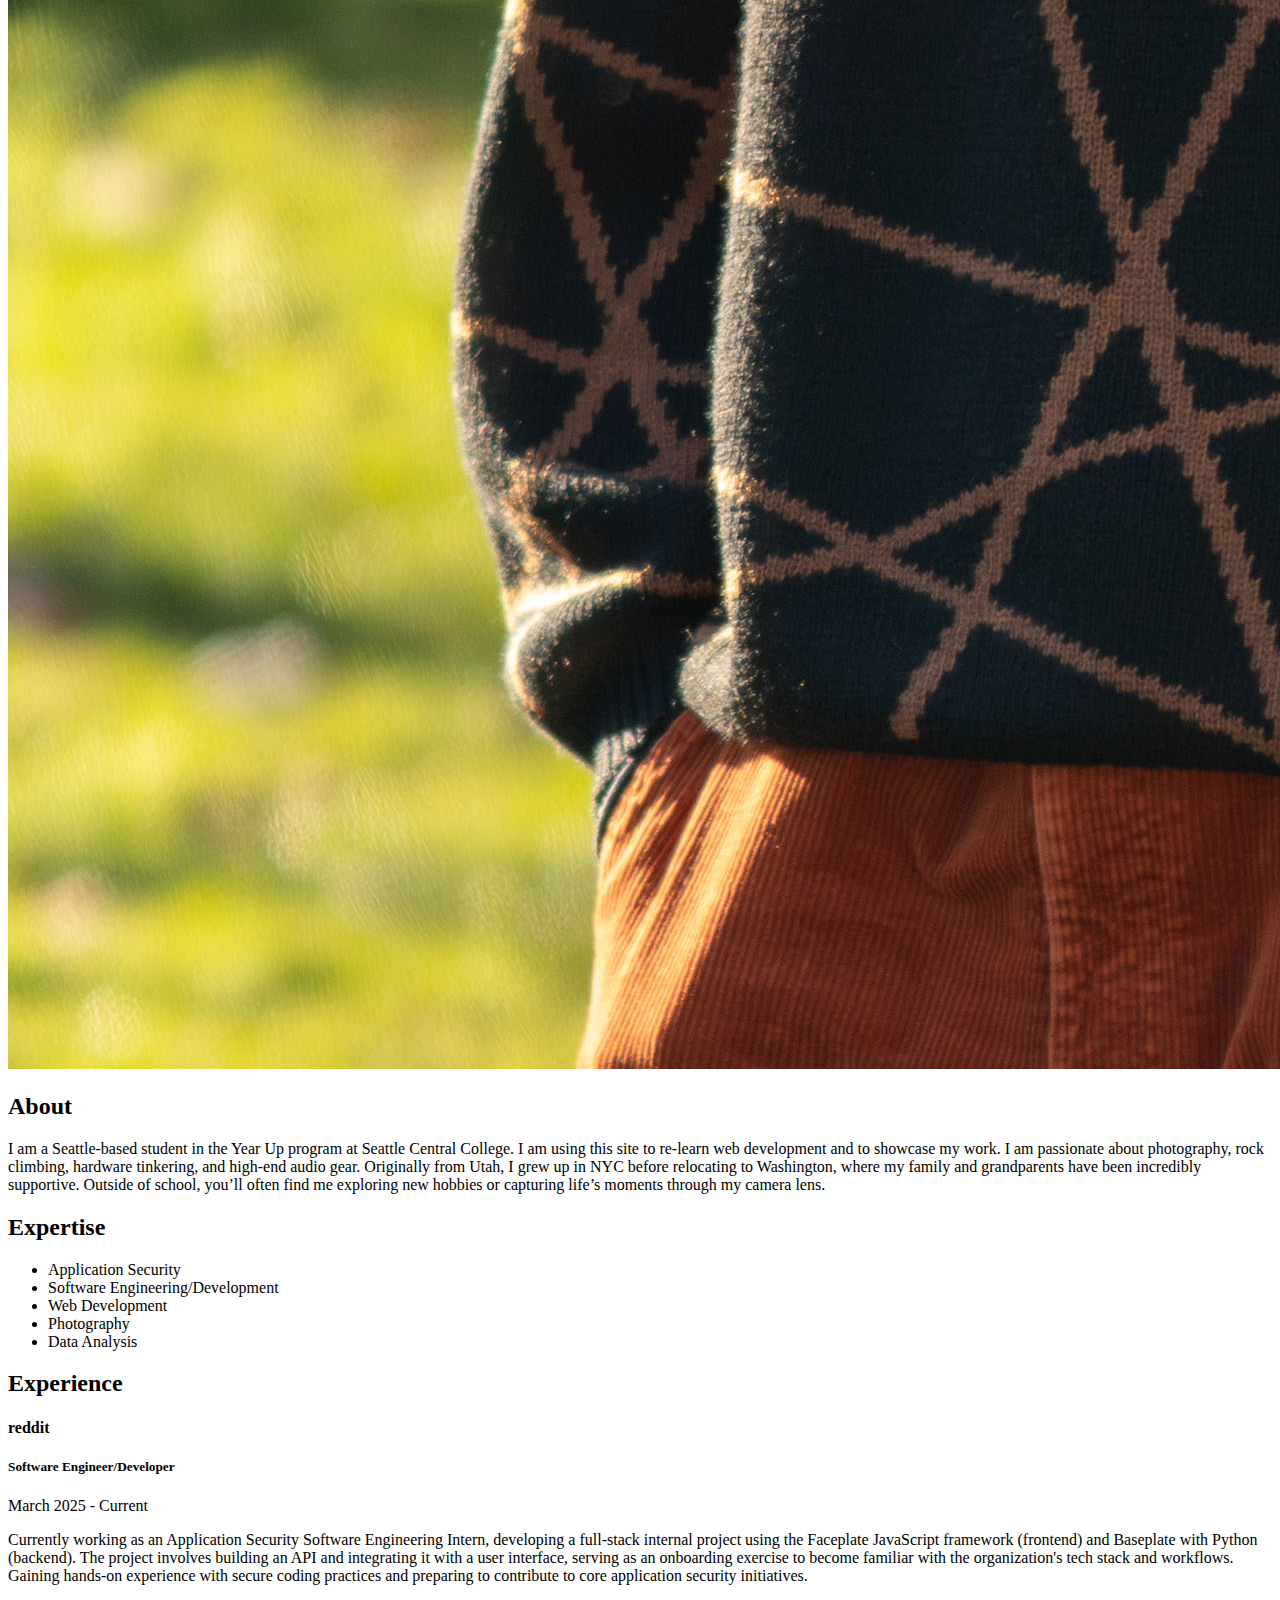
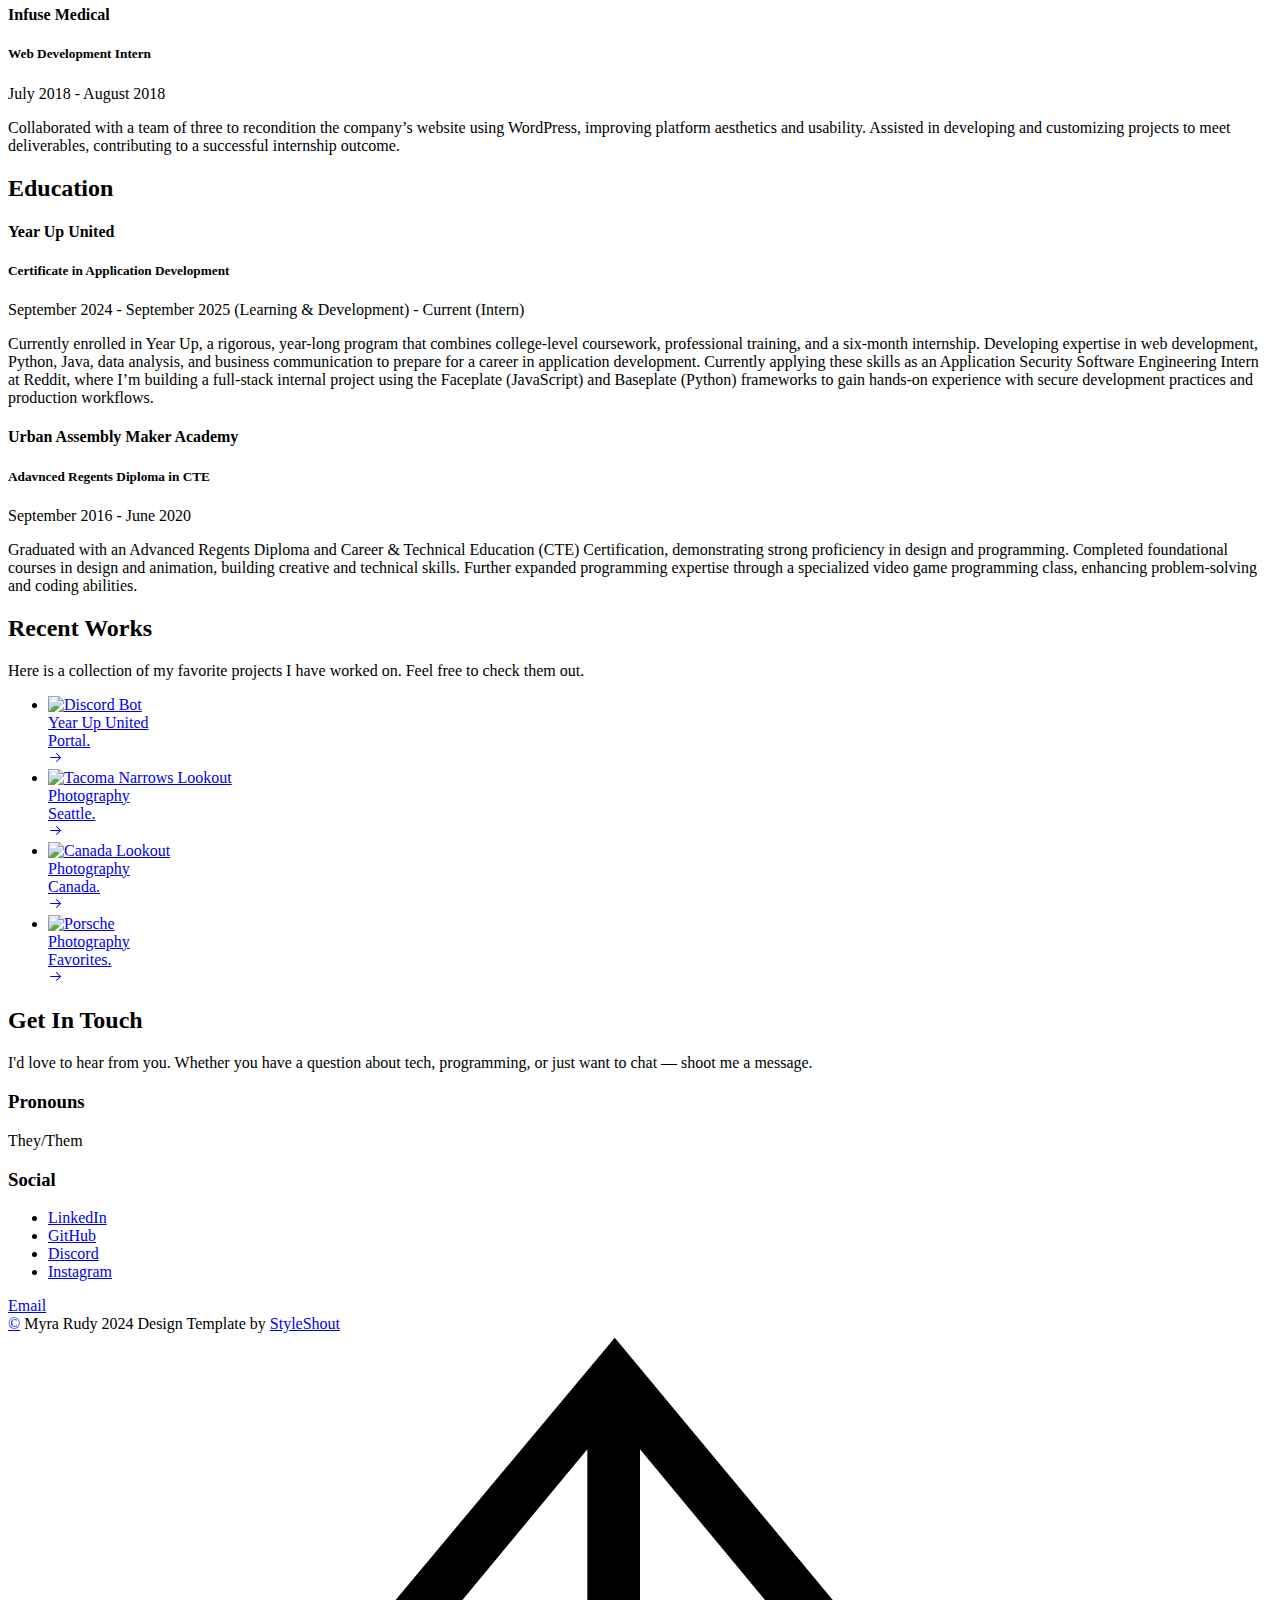
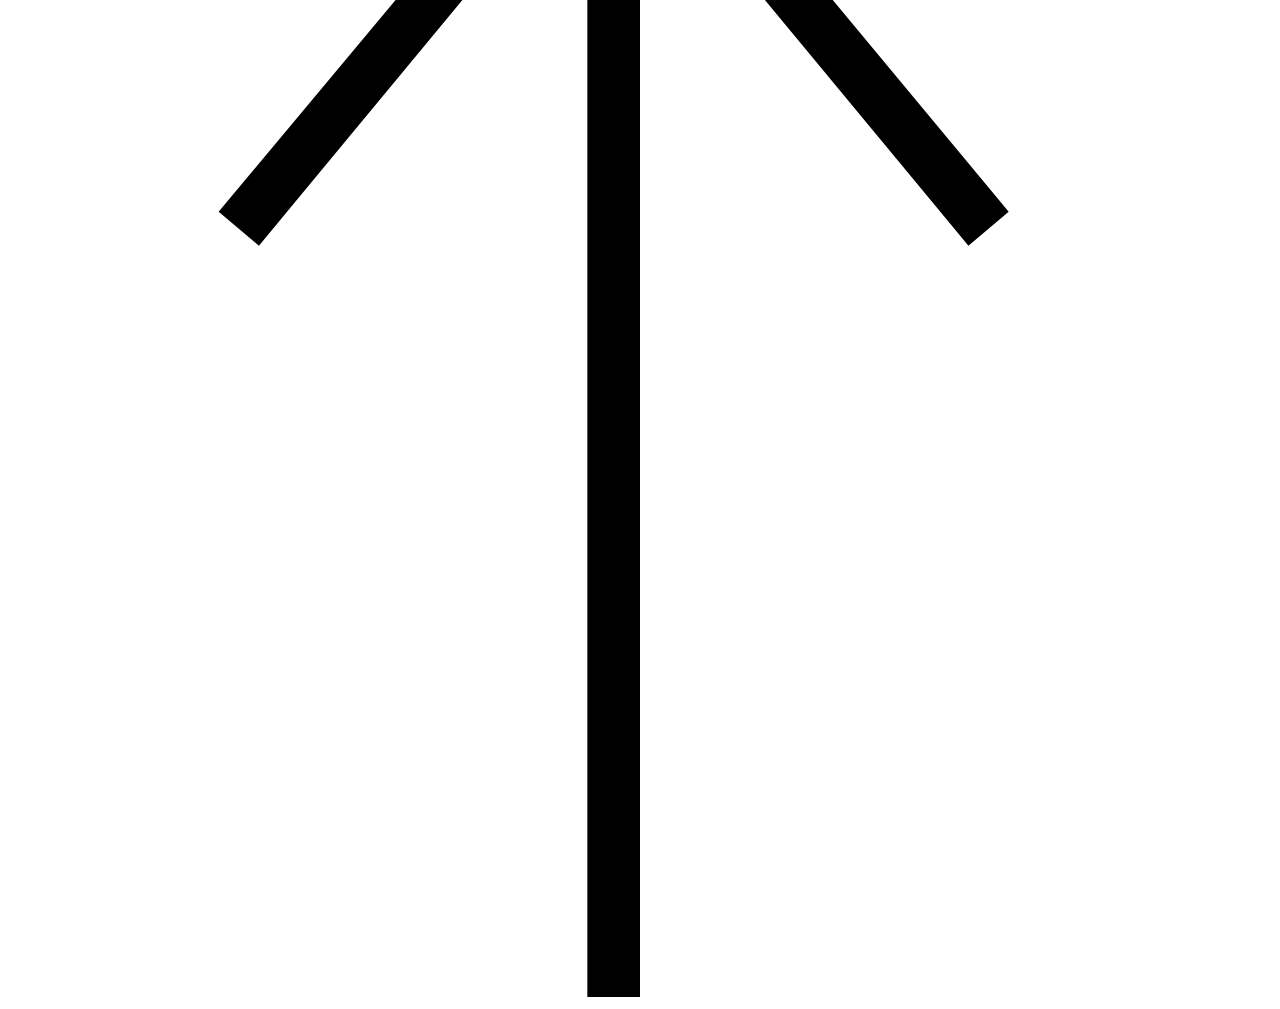
==== commit 4a4d9e0f: "Update education timeline" ====
--- a/index.html
+++ b/index.html
@@ -219,10 +219,10 @@
                                 <div class="timeline__header">
                                     <h4 class="timeline__title">Year Up United</h3>
                                     <h5 class="timeline__meta">Certificate in Application Development</h5>
-                                    <p class="timeline__timeframe">September 2024 - September 2025</p>
+                                    <p class="timeline__timeframe">September 2024 - September 2025 (Learning & Development) - Current (Intern)</p>
                                 </div>
                                 <div class="timeline__desc">
-                                    <p>Currently enrolled in Year Up, a rigorous program combining college-level coursework, professional training, and a six-month internship. Building expertise in web development, Python, Java, data analysis, and business communication to prepare for a career in application development.</p>
+                                    <p>Currently enrolled in Year Up, a rigorous, year-long program that combines college-level coursework, professional training, and a six-month internship. Developing expertise in web development, Python, Java, data analysis, and business communication to prepare for a career in application development. Currently applying these skills as an Application Security Software Engineering Intern at Reddit, where I’m building a full-stack internal project using the Faceplate (JavaScript) and Baseplate (Python) frameworks to gain hands-on experience with secure development practices and production workflows.</p>
                                 </div>
                             </div>
     
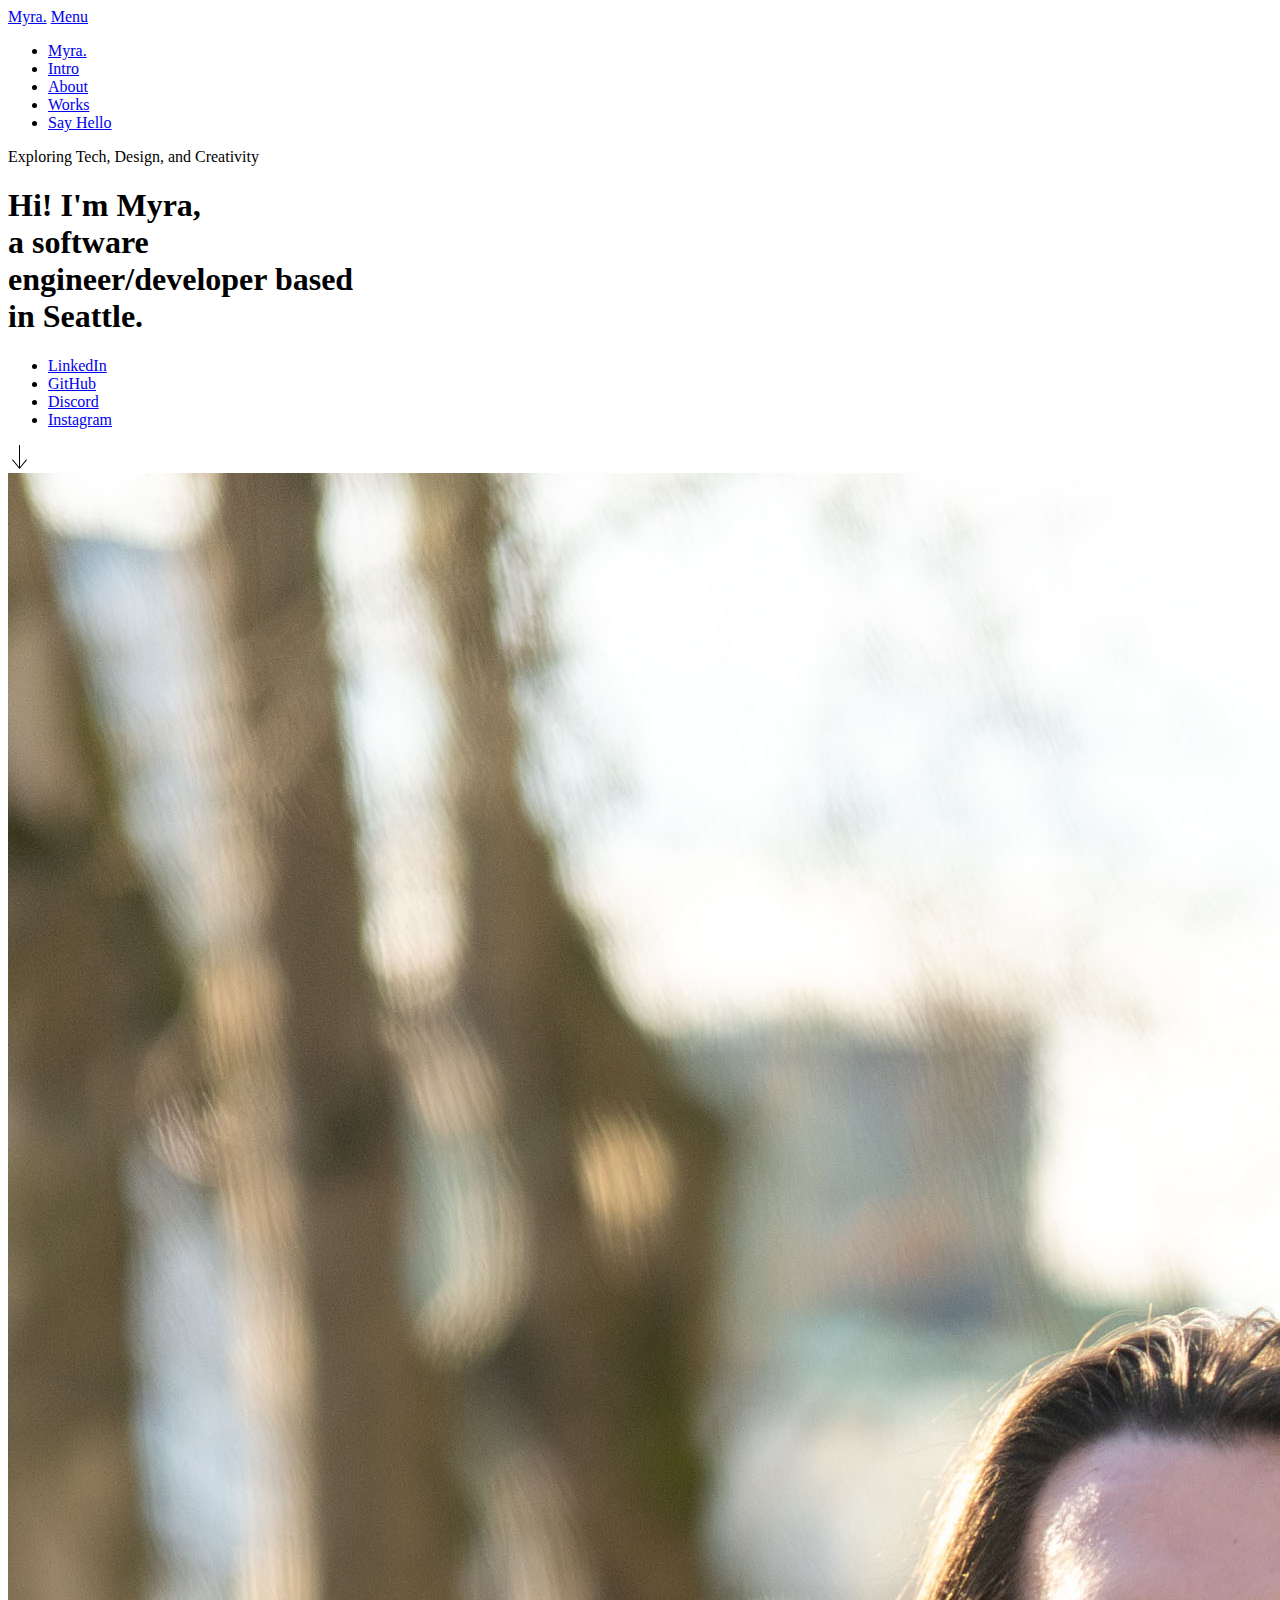
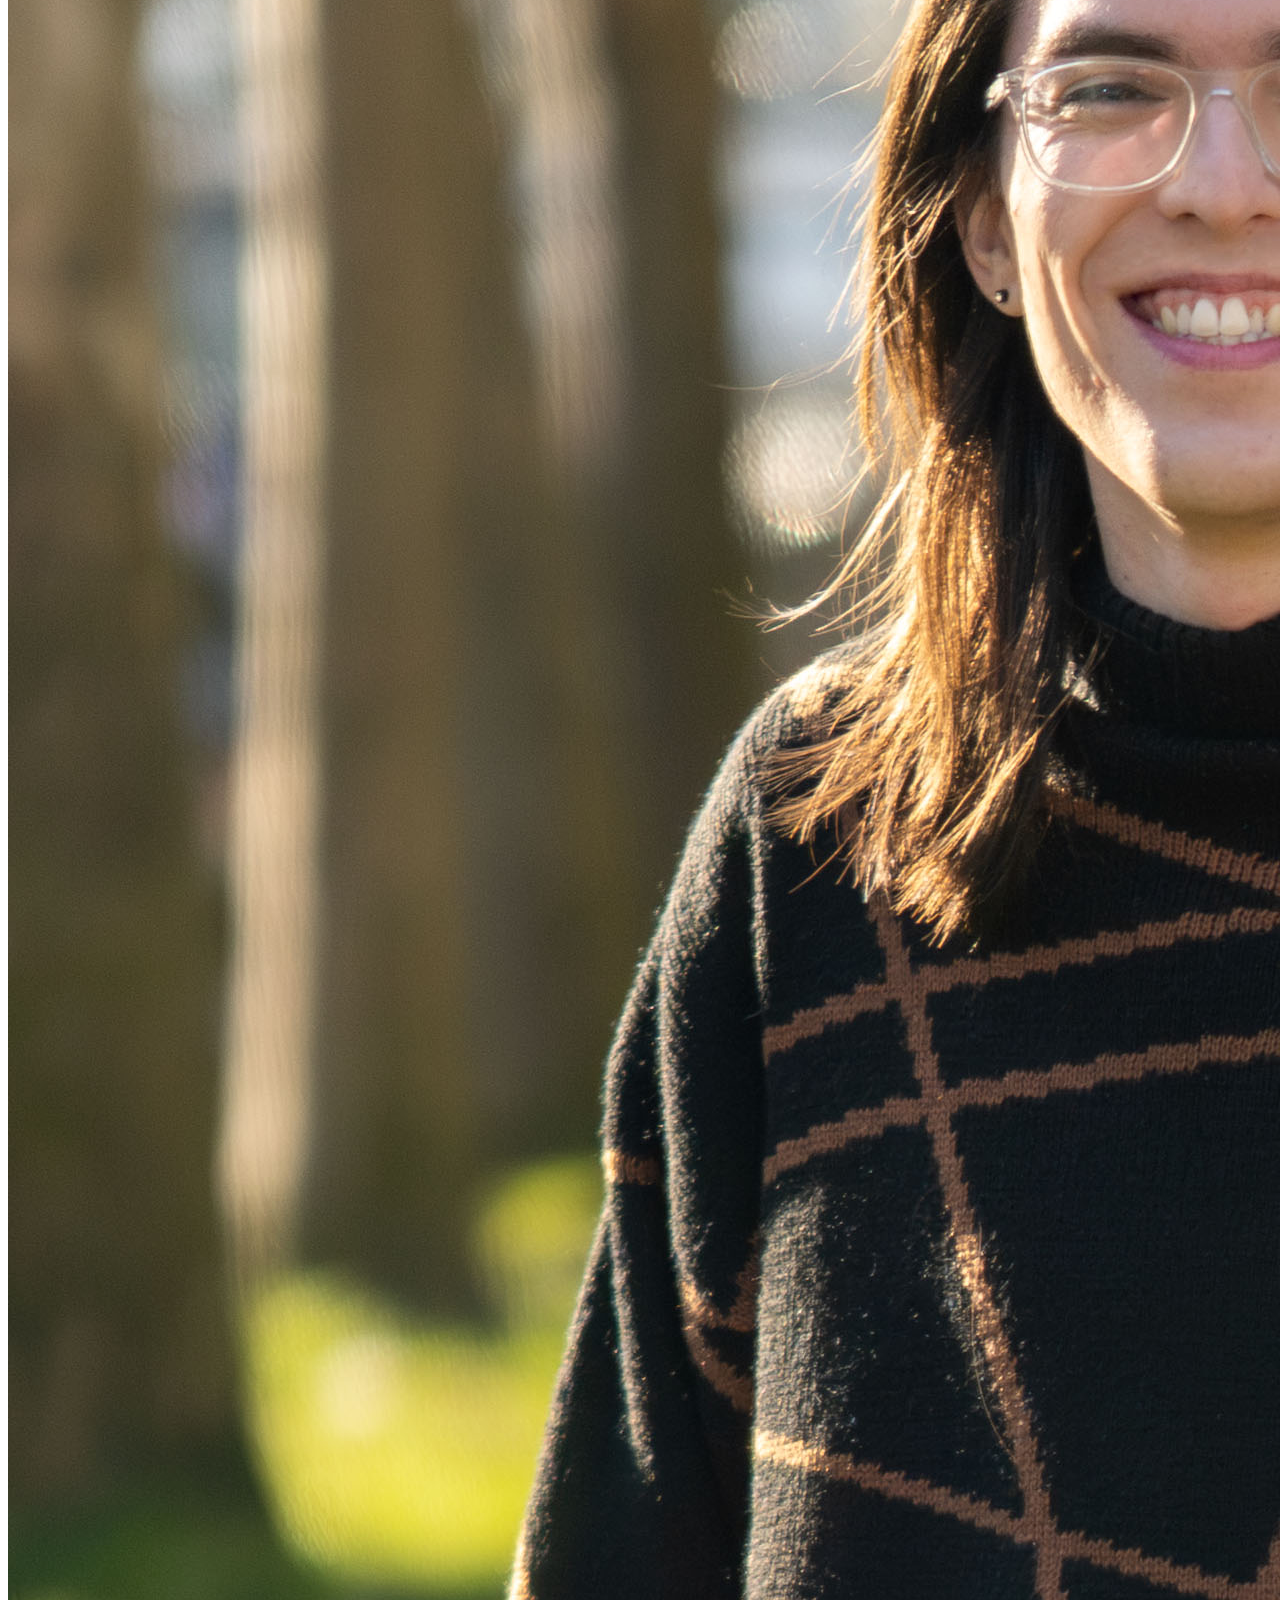
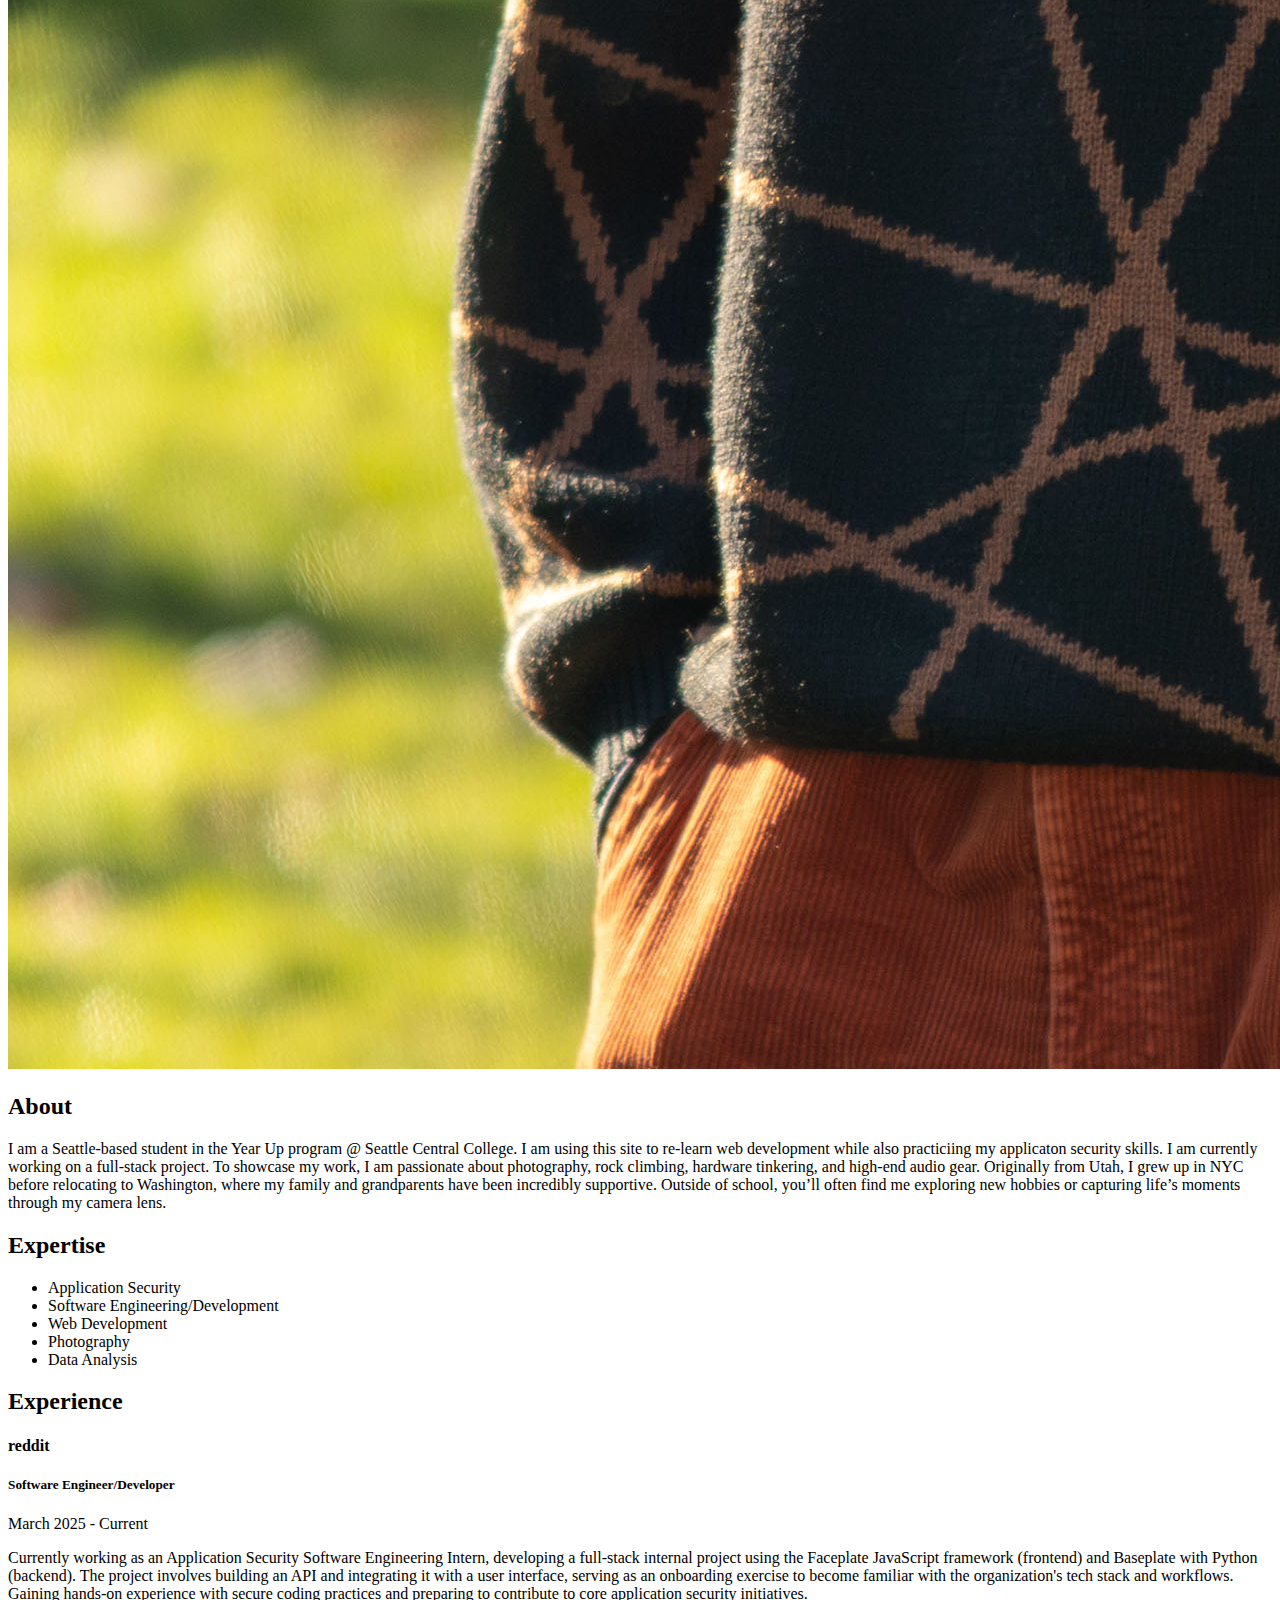
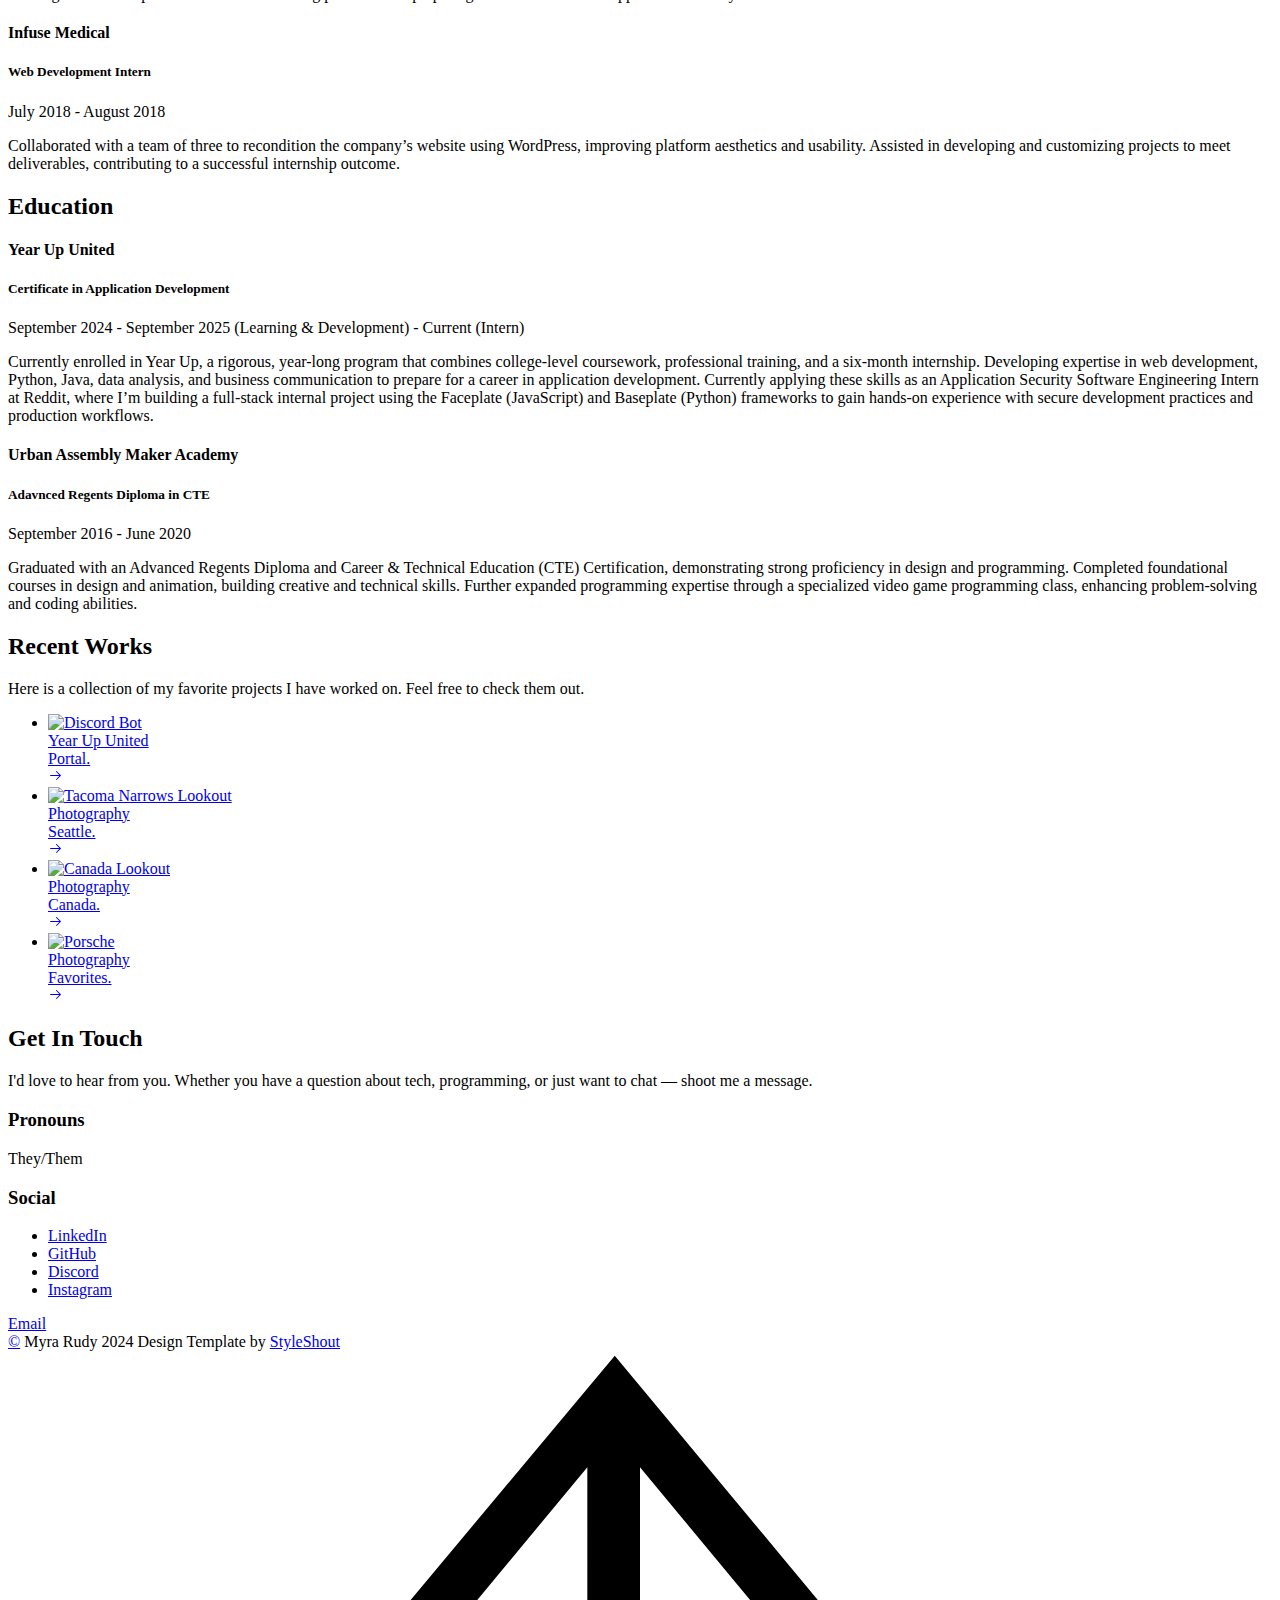
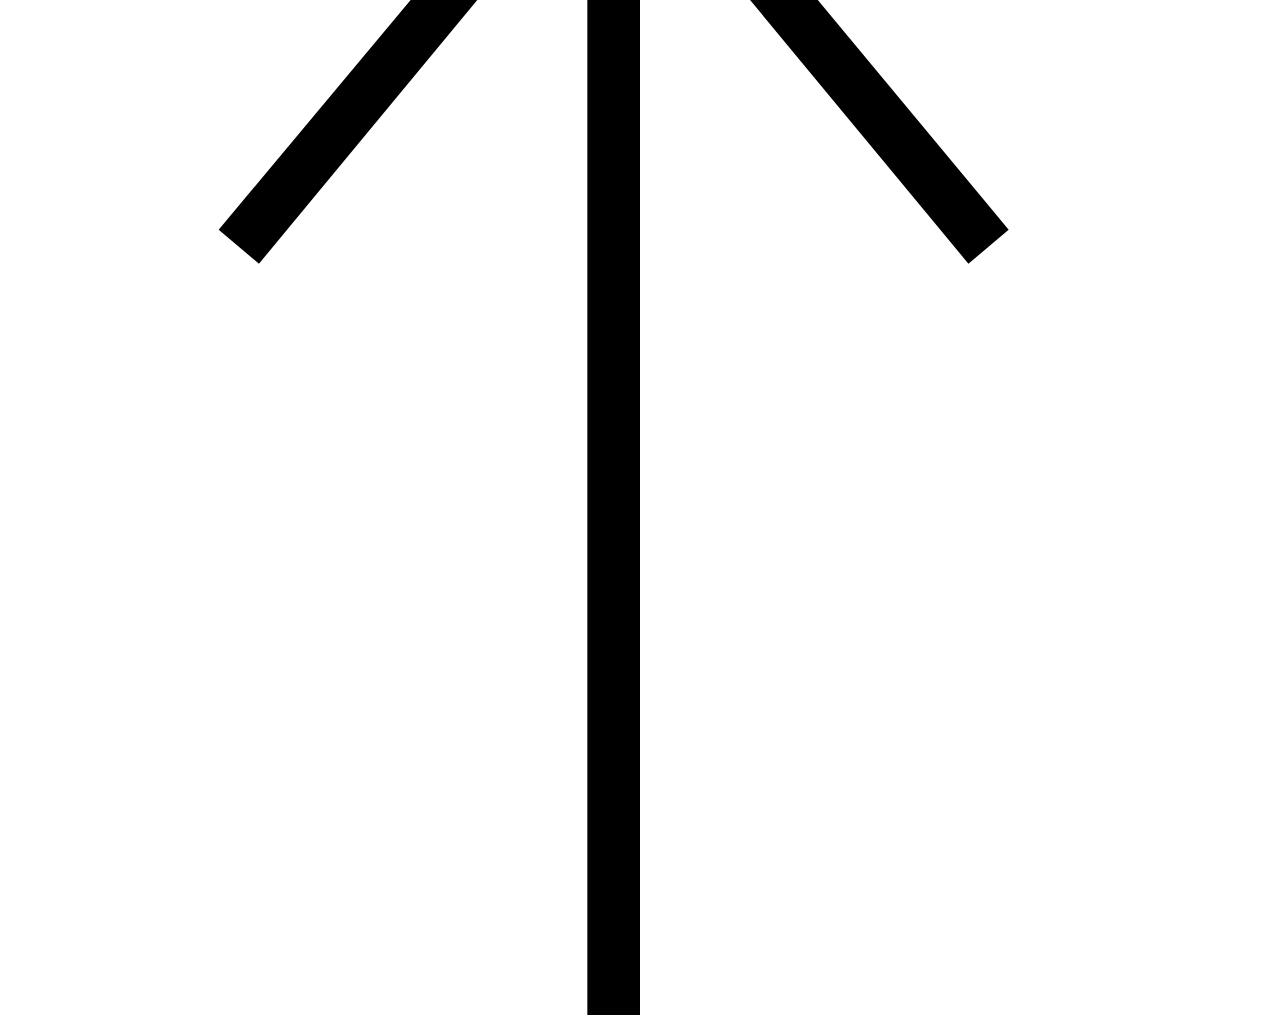
==== commit d39ede33: "Replace attention-getter wiyth current life data" ====
--- a/index.html
+++ b/index.html
@@ -134,9 +134,10 @@
                                 About
                             </h2>
                             <p class="attention-getter" data-animate-el>
-                                I am a Seattle-based student in the Year Up program at Seattle Central College. 
-                                I am using this site to re-learn web development 
-                                and to showcase my work. I am passionate about photography, rock climbing, 
+                                I am a Seattle-based student in the Year Up program @ Seattle Central College. 
+                                I am using this site to re-learn web development while also practiciing my 
+                                applicaton security skills. I am currently working on a full-stack project.
+                                To showcase my work, I am passionate about photography, rock climbing, 
                                 hardware tinkering, and high-end audio gear. Originally from Utah, 
                                 I grew up in NYC before relocating to Washington, where my family
                                 and grandparents have been incredibly supportive. Outside of school, 
